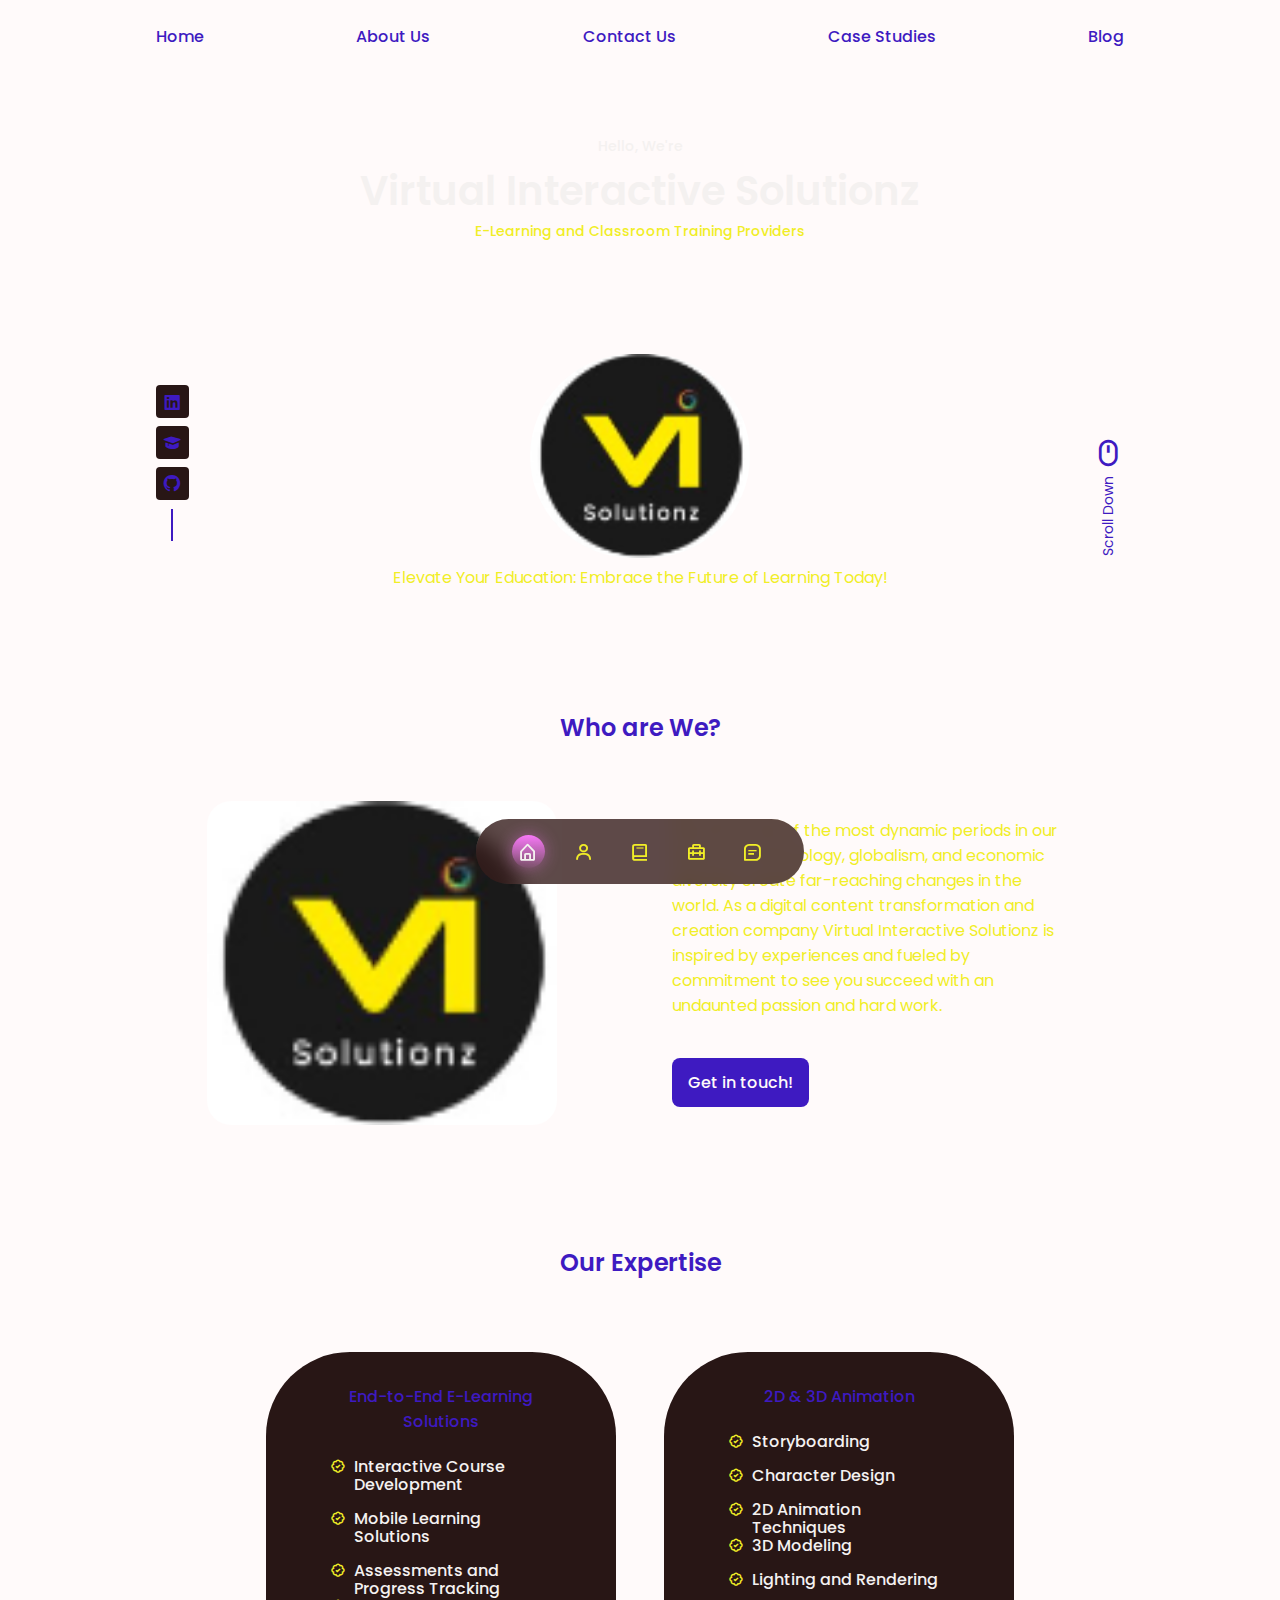
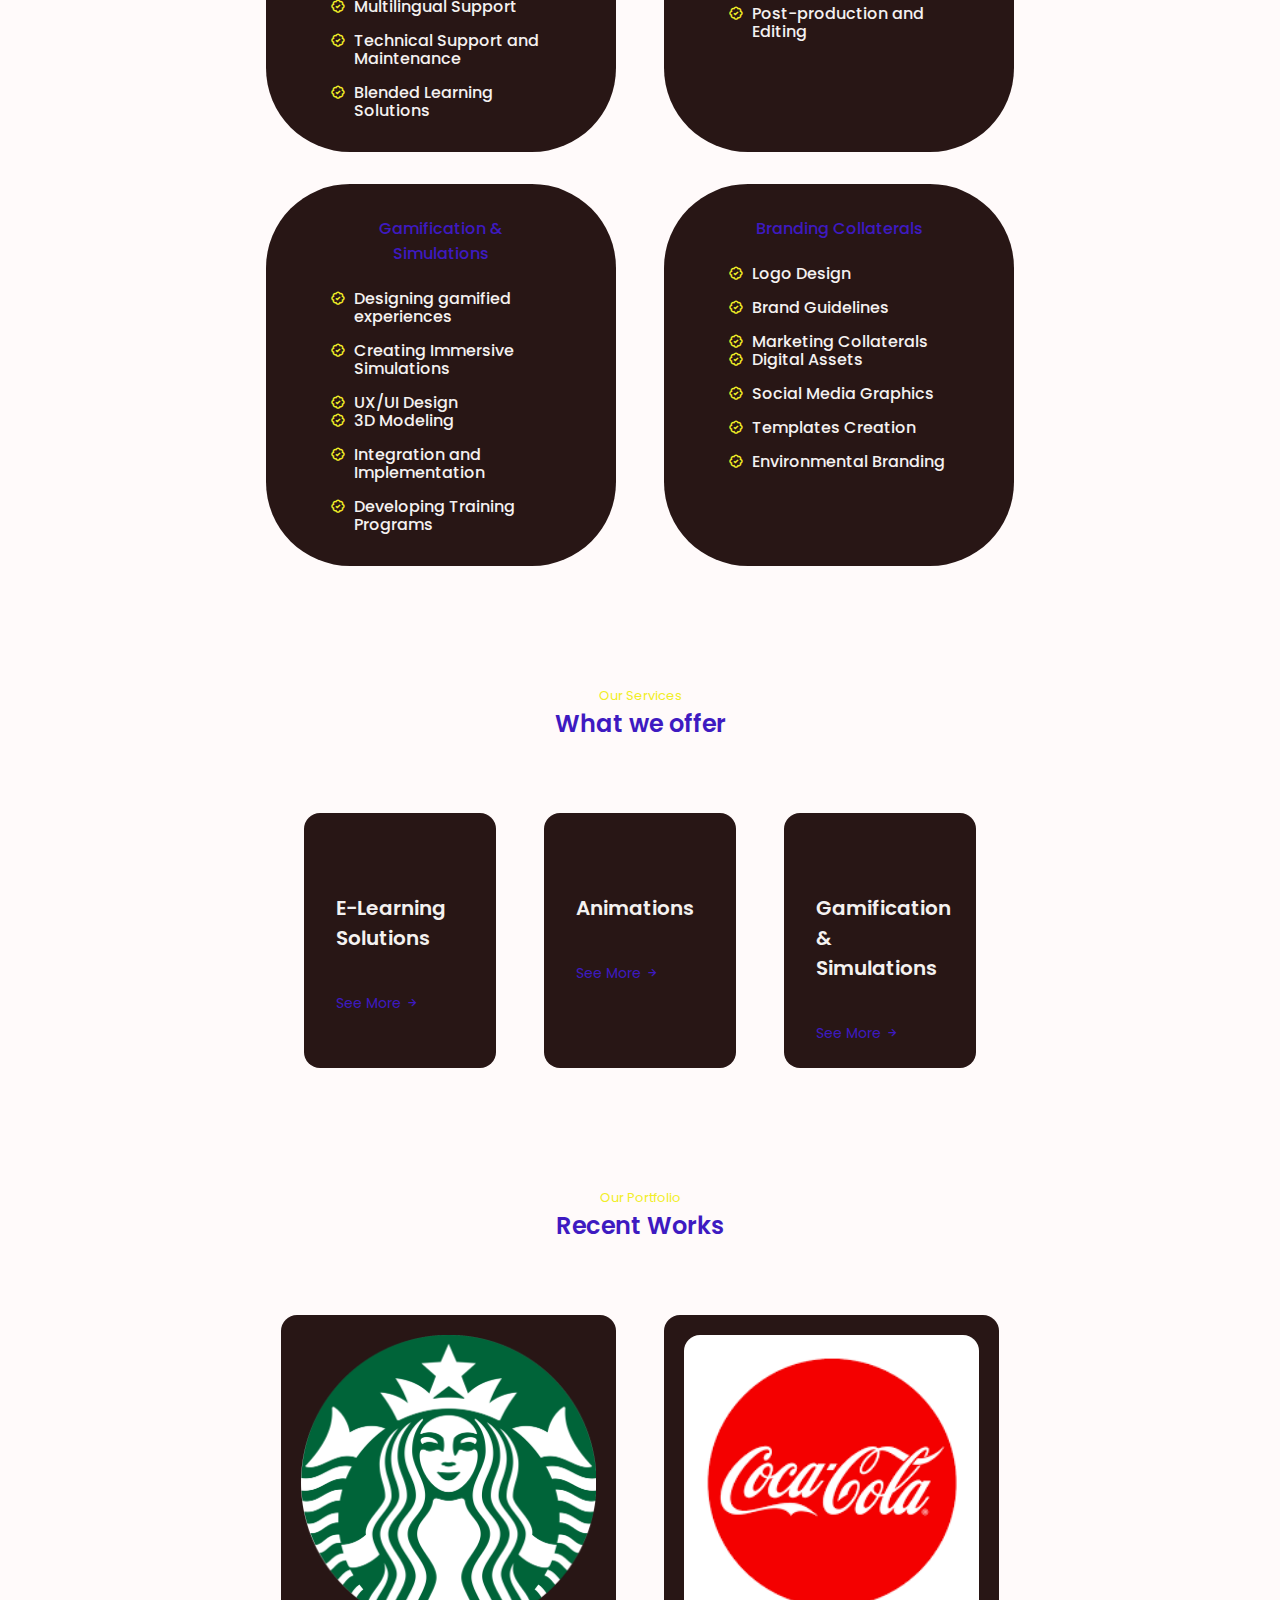
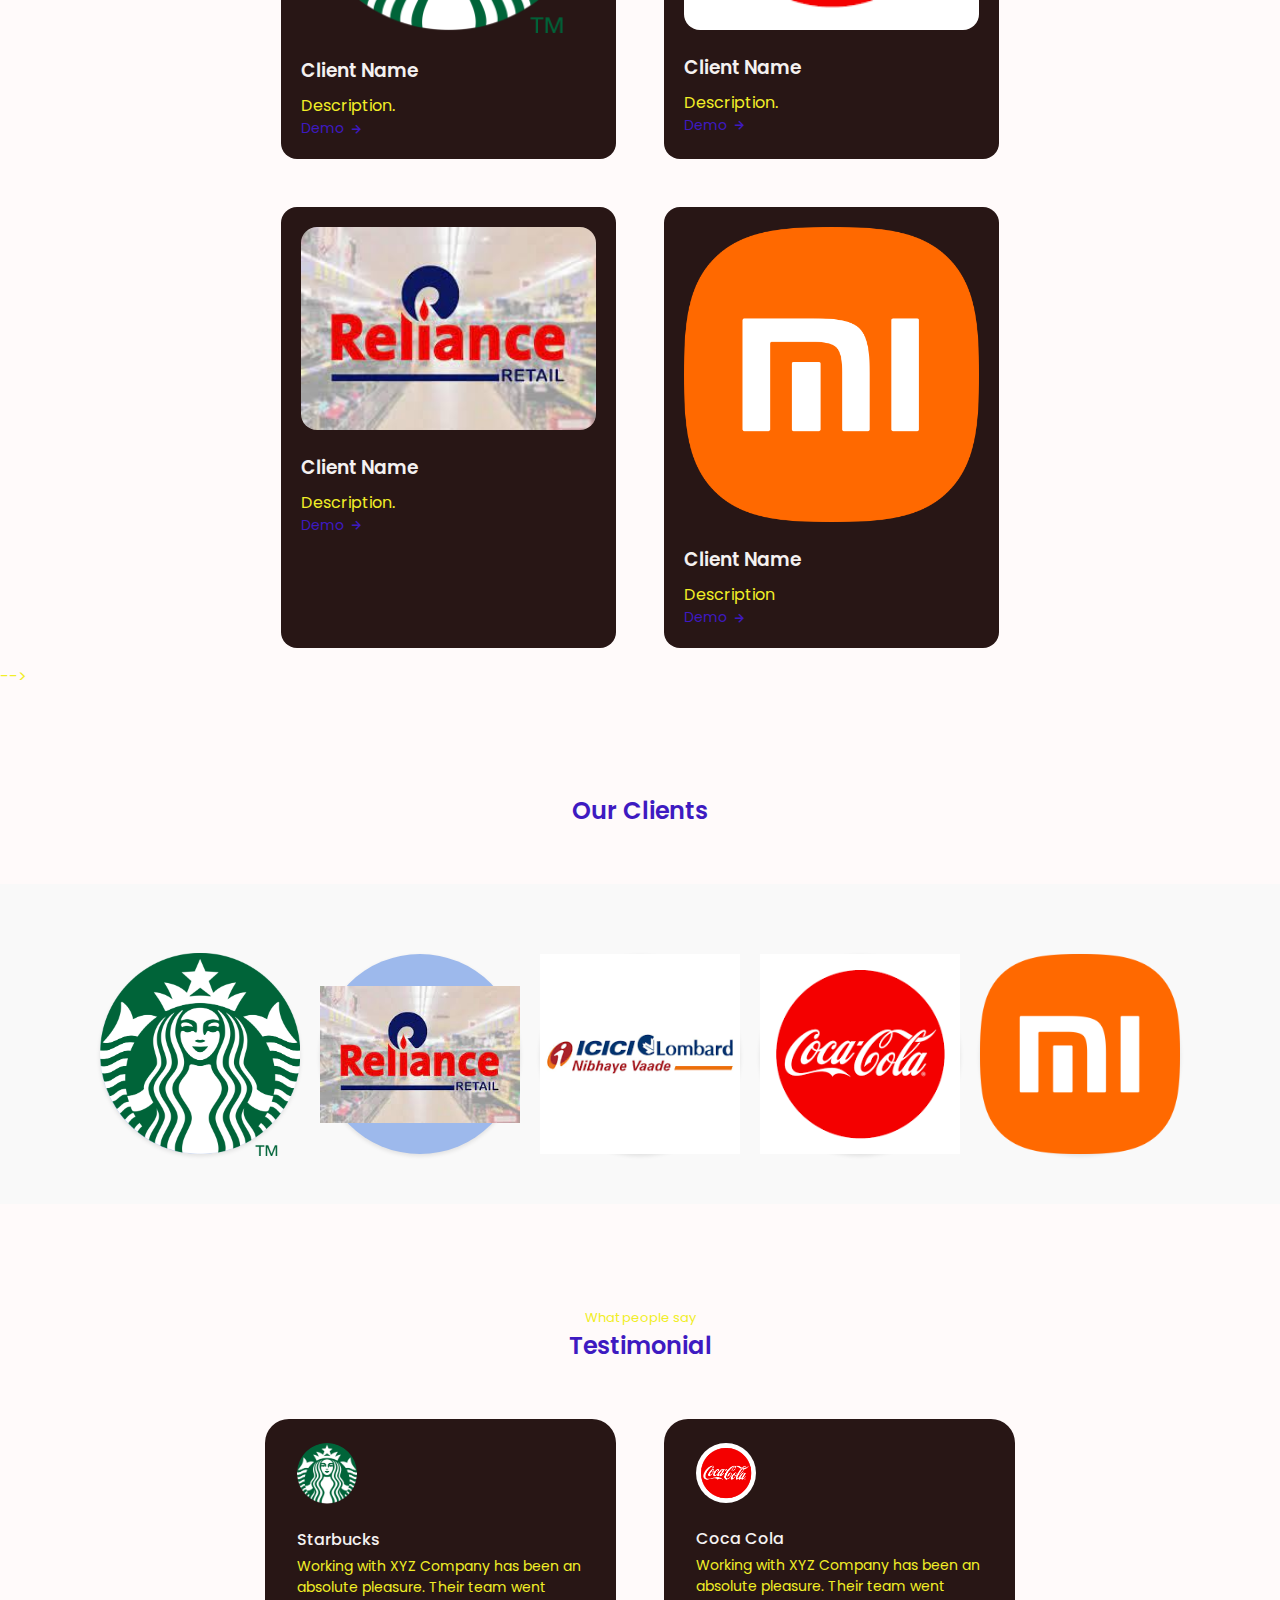
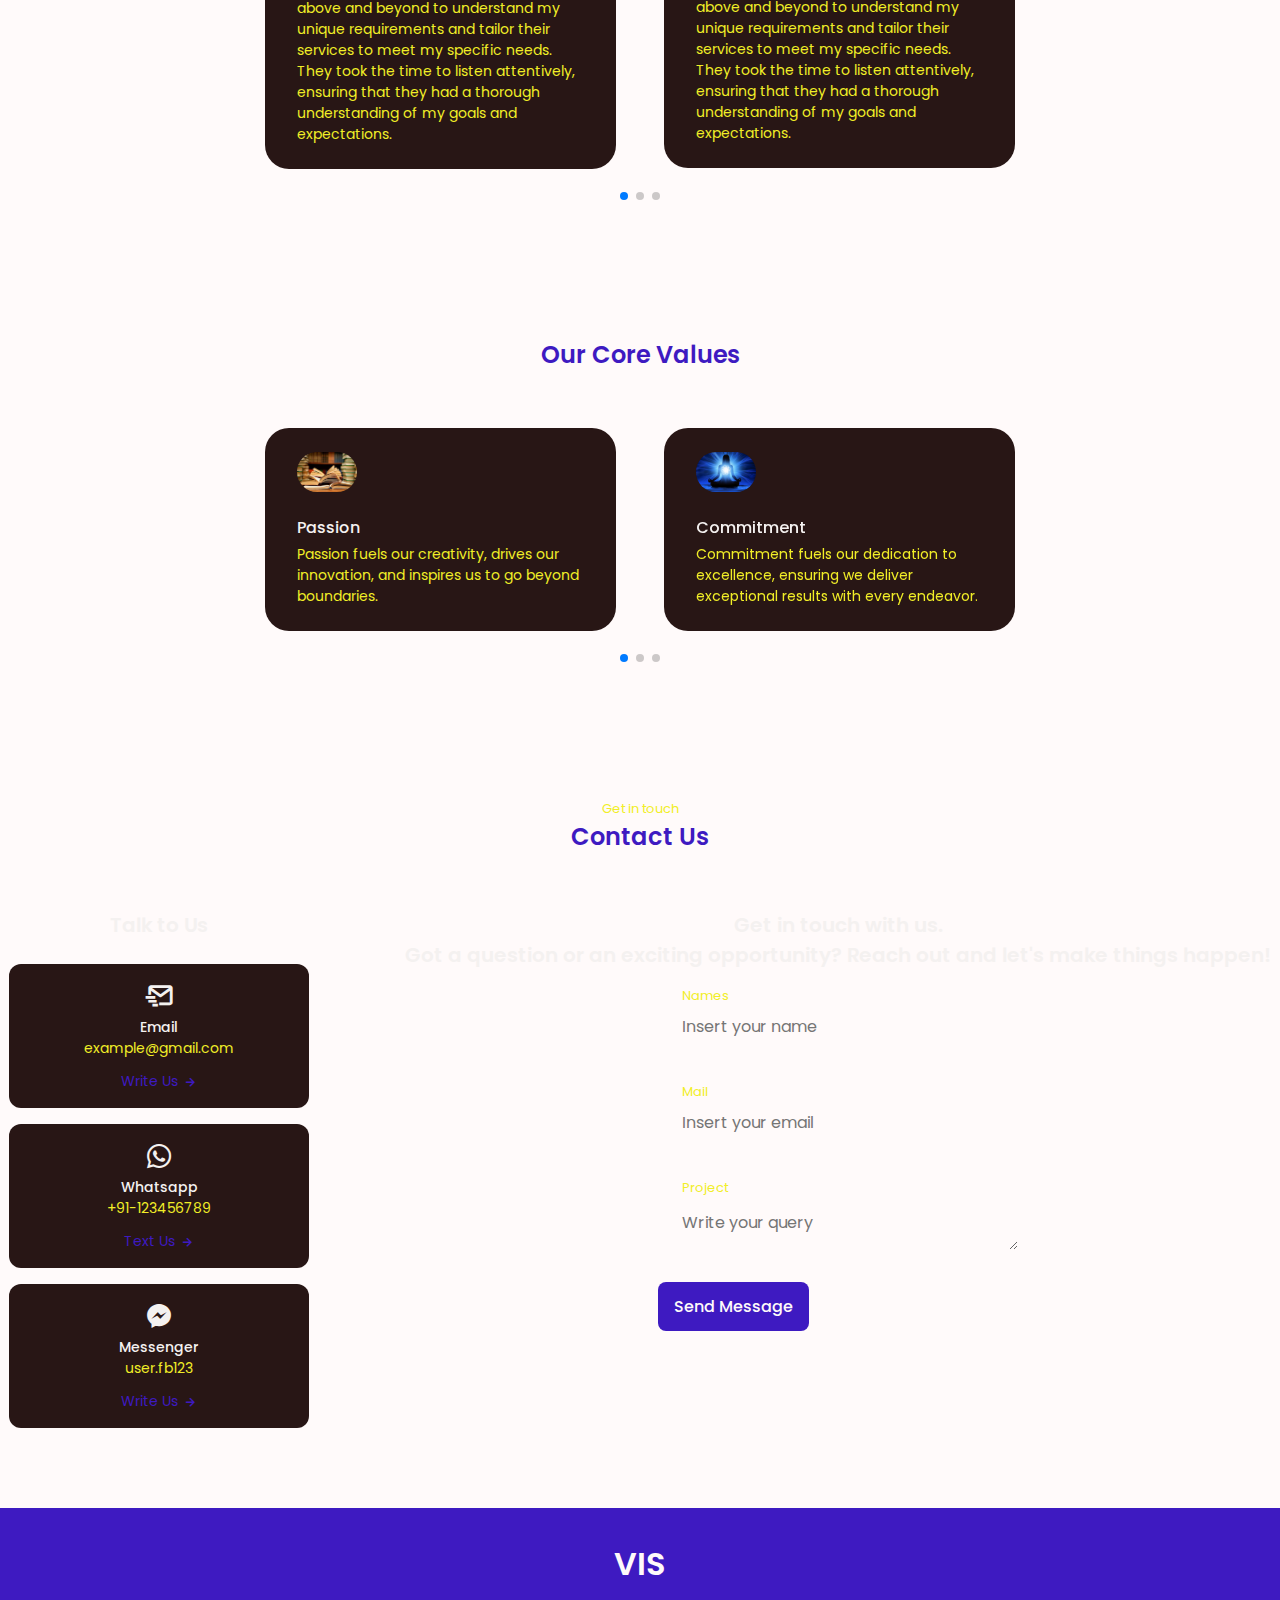
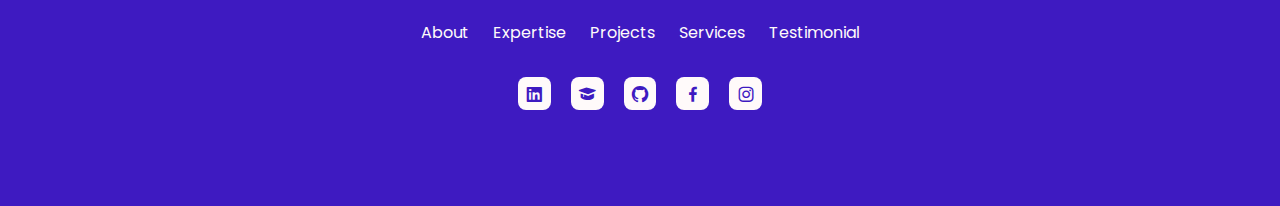
==== index.html @ b9006455 "Merge branch 'main' of https://github.com/jayri5/company-website" ====
<!DOCTYPE html>
    <html lang="en">
    <head>
        <meta charset="UTF-8">
        <meta name="viewport" content="width=device-width, initial-scale=1.0">

        <!--=============== FAVICON ===============-->
        <!--<link rel="shortcut icon" href="assets/img/favicon.png" type="image/x-icon">-->
        <link rel="shortcut icon" href="assets/img/vislogo.png" type="image/x-icon">

        <!--=============== BOXICONS ===============-->
        <link href='https://unpkg.com/boxicons@2.1.2/css/boxicons.min.css' rel='stylesheet'>

        <!--=============== SWIPER CSS ===============-->
        <link rel="stylesheet" href="assets/css/swiper-bundle.min.css">

        <!--=============== CSS ===============-->
        <link rel="stylesheet" href="assets/css/styles.css">

        <title> Virtual Interactive Solutionz </title>
    </head>
    <body>
        <!--=============== HEADER ===============-->
        <header class="header" id="header">
            <nav class="nav container">
                <a href="#" class="nav__logo">Home</a>
                <a href="aboutus.html" class="nav__logo">About Us</a>
                <a href="contactus.html" class="nav__logo">Contact Us</a>
                <a href="casestudies.html" class="nav__logo">Case Studies</a>
                <a href="blog.html" class="nav__logo">Blog</a>

                <div class="nav__menu">
                    <ul class="nav__list">
                        <li class="nav__item">
                            <a href="#home" class="nav__link active-link">
                                <i class='bx bx-home-alt'></i>
                            </a>
                        </li>

                        <li class="nav__item">
                            <a href="#about" class="nav__link">
                                <i class='bx bx-user'></i>
                            </a>
                        </li>

                        <li class="nav__item">
                            <a href="#skills" class="nav__link">
                                <i class='bx bx-book'></i>
                            </a>
                        </li>

                        <li class="nav__item">
                            <a href="#work" class="nav__link">
                                <i class='bx bx-briefcase-alt-2' ></i>
                            </a>
                        </li>

                        <li class="nav__item">
                            <a href="#contact" class="nav__link">
                                <i class='bx bx-message-square-detail'></i>
                            </a>
                        </li> 
                    </ul>
                </div>

                <!--Theme change button -->
                <!--<i class='bx bx-moon change-theme' id="theme-button"></i>-->
            </nav>
        </header>

        <!--=============== MAIN ===============-->
        <main class="main">
            <!--=============== HOME ===============-->
            <section class="home section" id="home">
             <div class="home__container container grid">
                 <div class="home__data">
                     <span class="home__greeting">Hello, We're</span>
                     <h1 class="home__name">Virtual Interactive Solutionz</h1>
                     <h3 class="home__education">E-Learning and Classroom Training Providers</h3>

                     <!--<div class="home__buttons">
                         <a download="" href="assets/pdf/Ansel-Cv.pdf" class="button button--ghost">
                             Download CV
                         </a>
                         <div class="home__buttons">
                         <a href="#about" class="button">About Us</a>
                     </div>-->
                 </div>

                 <!--<div class="home__handle">-->
                     <center><img src="assets/img/vislogo.png" class="home__img"> <br>
                        Elevate Your Education: Embrace the Future of Learning Today!</center>
                     <!--<img src="assets/img/perfil.png" alt="" class="home__img">-->
                 <!--</div>-->

                 <div class="home__social">
                     <a href="https://www.linkedin.com/company/virtual-interactive-solutionz-pvt-ltd/mycompany/" target="_blank" class="home__social-link">
                        <i class='bx bxl-linkedin-square' ></i>
                     </a>
                    <a href="https://scholar.google.com/citations?user=Iu523iwAAAAJ&hl=en" target="_blank" class="home__social-link">
                        <i class='bx bxs-graduation' ></i>
                    </a>
                    <a href="https://github.com/jayri5" target="_blank" class="home__social-link">
                        <i class='bx bxl-github' ></i>
                    </a>
                </div>

                <a href="#about" class="home__scroll">
                    <i class='bx bx-mouse home__scroll-icon' ></i>
                    <span class="home__scroll-name">Scroll Down</span>
                </a>
             </div>  
            </section>

            <!--=============== ABOUT ===============-->
            <section class="about section" id="about">
                <!--<span class="section__subtitle">My Intro</span> -->
                <h2 class="section__title">Who are We?</h2> 
 
                <div class="about__container container grid">
                    <img src="assets/img/vislogo.png" alt="" class="about__img">
                    
                    <div class="skills__box">
                    <div class="about__data">
                        <p class="about__description">
                         We are in one of the most dynamic periods in our history
                         as technology, globalism, and economic diversity create
                         far-reaching changes in the world. As a digital content transformation
                         and creation company Virtual Interactive Solutionz
                         is inspired by experiences and fueled by commitment
                         to see you succeed with an undaunted passion and hard work.
                        </p>
                    </div>
                        <a href="contactus.html" class="button">Get in touch!</a>
                    </div>
                </div>
             </section>
 
            <!--=============== SKILLS ===============-->
            <section class="skills section" id="skills">
              <!--<span class="section__subtitle">My Abilities</span> -->
              <h2 class="section__title">Our Expertise</h2> 

              <div class="skills__container container grid">
                  <div class="skills__content">
                      <h3 class="skills__title">End-to-End E-Learning Solutions</h3>

                      <div class="skills__box">
                          <div class="skills__group">
                              <div class="skills__data">
                                <i class='bx bx-badge-check'></i>

                                  <div>
                                      <h3 class="skills__name">Interactive Course Development</h3>
                                      <!--<span class="skills__level">Intermediate</span>-->
                                  </div>
                              </div>

                              <div class="skills__data">
                                <i class='bx bx-badge-check'></i>

                                <div>
                                    <h3 class="skills__name">Mobile Learning Solutions</h3>
                                    <!--<span class="skills__level">Basic</span>-->
                                </div>
                            </div>

                            <div class="skills__data">
                                <i class='bx bx-badge-check'></i>

                                <div>
                                    <h3 class="skills__name">Assessments and Progress Tracking</h3>
                                    <!--<span class="skills__level">Intermediate</span>-->
                                </div>
                            </div>
                          </div>

                          <div class="skills__group">
                            <div class="skills__data">
                                <i class='bx bx-badge-check'></i>

                                <div>
                                    <h3 class="skills__name">Multilingual Support</h3>
                                    <!--<span class="skills__level">Intermediate</span>-->
                                </div>
                            </div>

                            <div class="skills__data">
                                <i class='bx bx-badge-check'></i>

                              <div>
                                  <h3 class="skills__name">Technical Support and Maintenance</h3>
                                  <!--<span class="skills__level">Intermediate</span>-->
                              </div>
                          </div>

                          <div class="skills__data">
                            <i class='bx bx-badge-check'></i>

                              <div>
                                  <h3 class="skills__name">Blended Learning Solutions</h3>
                                  <!--<span class="skills__level">Intermediate</span>-->
                              </div>
                          </div>
                        </div>
                      </div>
                  </div>

                  <div class="skills__content">
                    <h3 class="skills__title">2D & 3D Animation</h3>

                    <div class="skills__box">
                        <div class="skills__group">
                            <div class="skills__data">
                                <i class='bx bx-badge-check'></i>

                                <div>
                                    <h3 class="skills__name">Storyboarding</h3>
                                    <!--<span class="skills__level">Basic</span>-->
                                </div>
                            </div>

                            <div class="skills__data">
                                <i class='bx bx-badge-check'></i>

                              <div>
                                  <h3 class="skills__name">Character Design</h3>
                                  <!--<span class="skills__level">Basic</span>-->
                              </div>
                          </div>

                          <div class="skills__data">
                            <i class='bx bx-badge-check'></i>

                              <div>
                                  <h3 class="skills__name">2D Animation Techniques</h3>
                                  <!--<span class="skills__level">Intermediate</span>-->
                              </div>
                          </div>
                        </div>

                        <div class="skills__group">
                          <div class="skills__data">
                            <i class='bx bx-badge-check'></i>

                              <div>
                                  <h3 class="skills__name">3D Modeling</h3>
                                  <!--<span class="skills__level">Basic</span>-->
                              </div>
                          </div>

                          <div class="skills__data">
                            <i class='bx bx-badge-check'></i>

                            <div>
                                <h3 class="skills__name">Lighting and Rendering</h3>
                                <!--<span class="skills__level">Intermediate</span>-->
                            </div>
                        </div>

                        <div class="skills__data">
                            <i class='bx bx-badge-check'></i>

                            <div>
                                <h3 class="skills__name">Post-production and Editing</h3>
                                <!--<span class="skills__level">Intermediate</span>-->
                            </div>
                        </div>
                      </div>
                    </div>
                </div>

                <div class="skills__content">
                    <h3 class="skills__title">Gamification & Simulations</h3>

                    <div class="skills__box">
                        <div class="skills__group">
                            <div class="skills__data">
                                <i class='bx bx-badge-check'></i>

                                <div>
                                    <h3 class="skills__name">Designing gamified experiences</h3>
                                    <!--<span class="skills__level">Basic</span>-->
                                </div>
                            </div>

                            <div class="skills__data">
                                <i class='bx bx-badge-check'></i>

                              <div>
                                  <h3 class="skills__name">Creating Immersive Simulations</h3>
                                  <!--<span class="skills__level">Basic</span>-->
                              </div>
                          </div>

                          <div class="skills__data">
                            <i class='bx bx-badge-check'></i>

                              <div>
                                  <h3 class="skills__name">UX/UI Design</h3>
                                  <!--<span class="skills__level">Intermediate</span>-->
                              </div>
                          </div>
                        </div>

                        <div class="skills__group">
                          <div class="skills__data">
                            <i class='bx bx-badge-check'></i>

                              <div>
                                  <h3 class="skills__name">3D Modeling</h3>
                                  <!--<span class="skills__level">Basic</span>-->
                              </div>
                          </div>

                          <div class="skills__data">
                            <i class='bx bx-badge-check'></i>

                            <div>
                                <h3 class="skills__name">Integration and Implementation</h3>
                                <!--<span class="skills__level">Intermediate</span>-->
                            </div>
                        </div>

                        <div class="skills__data">
                            <i class='bx bx-badge-check'></i>

                            <div>
                                <h3 class="skills__name">Developing Training Programs</h3>
                                <!--<span class="skills__level">Intermediate</span>-->
                            </div>
                        </div>
                      </div>
                    </div>
                </div>

                <div class="skills__content">
                    <h3 class="skills__title">Branding Collaterals</h3>

                    <div class="skills__box">
                        <div class="skills__group">
                            <div class="skills__data">
                                <i class='bx bx-badge-check'></i>

                                <div>
                                    <h3 class="skills__name">Logo Design</h3>
                                    <!--<span class="skills__level">Basic</span>-->
                                </div>
                            </div>

                            <div class="skills__data">
                                <i class='bx bx-badge-check'></i>

                              <div>
                                  <h3 class="skills__name">Brand Guidelines</h3>
                                  <!--<span class="skills__level">Basic</span>-->
                              </div>
                          </div>

                          <div class="skills__data">
                            <i class='bx bx-badge-check'></i>

                              <div>
                                  <h3 class="skills__name">Marketing Collaterals</h3>
                                  <!--<span class="skills__level">Intermediate</span>-->
                              </div>
                          </div>
                        </div>

                        <div class="skills__group">
                          <div class="skills__data">
                            <i class='bx bx-badge-check'></i>

                              <div>
                                  <h3 class="skills__name">Digital Assets</h3>
                                  <!--<span class="skills__level">Basic</span>-->
                              </div>
                          </div>

                          <div class="skills__data">
                            <i class='bx bx-badge-check'></i>

                            <div>
                                <h3 class="skills__name">Social Media Graphics</h3>
                                <!--<span class="skills__level">Intermediate</span>-->
                            </div>
                        </div>

                        <div class="skills__data">
                            <i class='bx bx-badge-check'></i>

                            <div>
                                <h3 class="skills__name">Templates Creation</h3>
                                <!--<span class="skills__level">Intermediate</span>-->
                            </div>
                        </div>

                        <div class="skills__data">
                            <i class='bx bx-badge-check'></i>

                            <div>
                                <h3 class="skills__name">Environmental Branding</h3>
                                <!--<span class="skills__level">Intermediate</span>-->
                            </div>
                        </div>
                      </div>
                    </div>
                </div>
            </section>

            <!--=============== SERVICES ===============-->
            <section class="services section" id="services">
                <span class="section__subtitle">Our Services</span>
                    <h2 class="section__title">What we offer</h2>

                    <div class="services__container container grid">
                        <div class="services__card">
                            <h3 class="services__title">E-Learning  <br> Solutions </h3>
                            <span class="services__button">
                                See More <i class='bx bx-right-arrow-alt' ></i>
                            </span>
                

                        <div class="services__modal">
                            <div class="services__modal-content">
                                <i class='bx bx-x services__modal-close' ></i>

                                <h3 class="services__modal-title">E-Learning Solutions</h3>
                                <p class="services__modal-description">
                                    Helping clients with more than 3 years of experience. Creating multiple projects for multiple 
                                    companies across geographies.

                                </p>

                                <ul class="services__modal-list">
                                    <li class="services__modal-item">
                                        <i class='bx bx-check services__modal-icon' ></i>
                                        <p class="services__modal-info">
                                            Storyboarding
                                        </p>
                                    </li>

                                    <li class="services__modal-item">
                                        <i class='bx bx-check services__modal-icon' ></i>
                                        <p class="services__modal-info">
                                            Storyboarding.
                                        </p>
                                    </li>

                                    <li class="services__modal-item">
                                        <i class='bx bx-check services__modal-icon' ></i>
                                        <p class="services__modal-info">
                                            Storyboarding.   
                                        </p>
                                    </li>

                                    <li class="services__modal-item">
                                        <i class='bx bx-check services__modal-icon' ></i>
                                        <p class="services__modal-info">
                                            Storyboarding.   
                                        </p>
                                    </li>

                                    <li class="services__modal-item">
                                        <i class='bx bx-check services__modal-icon' ></i>
                                        <p class="services__modal-info">
                                            Storyboarding.
                                        </p>
                                    </li>
                                </ul>
                            </div>
                        </div>
                    </div>

                        <div class="services__card">
                            <h3 class="services__title"> Animations </h3>
                            <span class="services__button">
                                See More <i class='bx bx-right-arrow-alt' ></i>
                            </span>

                            <div class="services__modal">
                                <div class="services__modal-content">
                                    <i class='bx bx-x services__modal-close' ></i>
    
                                    <h3 class="services__modal-title"> Animations </h3>
                                    <p class="services__modal-description">
                                        Helping clients with more than 3 years of experience. Creating multiple projects for multiple 
                                    companies across geographies.
    
                                    </p>
    
                                    <ul class="services__modal-list">
                                        <li class="services__modal-item">
                                            <i class='bx bx-check services__modal-icon' ></i>
                                            <p class="services__modal-info">
                                                Storyboarding.
                                            </p>
                                        </li>
    
                                        <li class="services__modal-item">
                                            <i class='bx bx-check services__modal-icon' ></i>
                                            <p class="services__modal-info">
                                                Storyboarding
                                            </p>
                                        </li>
    
                                        <li class="services__modal-item">
                                            <i class='bx bx-check services__modal-icon' ></i>
                                            <p class="services__modal-info">
                                                Storyboarding.   
                                            </p>
                                        </li>
    
                                        <li class="services__modal-item">
                                            <i class='bx bx-check services__modal-icon' ></i>
                                            <p class="services__modal-info">
                                                Storyboarding.   
                                            </p>
                                        </li>
    
                                        <li class="services__modal-item">
                                            <i class='bx bx-check services__modal-icon' ></i>
                                            <p class="services__modal-info">
                                                Storyboarding.
                                            </p>
                                        </li>
                                    </ul>
                                </div>
                            </div>
                        </div>

                        <div class="services__card">
                            <h3 class="services__title"> Gamification & Simulations </h3>
                            <span class="services__button">
                                See More <i class='bx bx-right-arrow-alt' ></i>
                            </span>

                            <div class="services__modal">
                                <div class="services__modal-content">
                                    <i class='bx bx-x services__modal-close' ></i>
    
                                    <h3 class="services__modal-title"> Gamification & Simulations </h3>
                                    <p class="services__modal-description">
                                        Helping clients with more than 3 years of experience. Creating multiple projects for multiple 
                                    companies across geographies.
    
                                    </p>
    
                                    <ul class="services__modal-list">
                                        <li class="services__modal-item">
                                            <i class='bx bx-check services__modal-icon' ></i>
                                            <p class="services__modal-info">
                                                Writing reports and thesis.
                                            </p>
                                        </li>
    
                                        <li class="services__modal-item">
                                            <i class='bx bx-check services__modal-icon' ></i>
                                            <p class="services__modal-info">
                                                Designing graphic novel.
                                            </p>
                                        </li>
                                        
                                        <li class="services__modal-item">
                                            <i class='bx bx-check services__modal-icon' ></i>
                                            <p class="services__modal-info">
                                                Analysing business case studies.   
                                            </p>
                                        </li>
                                    </ul>
                                </div>
                            </div>
                        </div>
                    </div>
            </section>

            <!--=============== WORK ===============-->
            <section class="work section" id="work">
                <span class="section__subtitle">Our Portfolio</span>
                <h2 class="section__title">Recent Works</h2>
                
                
                <!--<div class="work__filters">
                    <span class="work__item active-work" data-filter='all'>All</span>
                    <span class="work__item" data-filter='.web'>Web</span>
                    <span class="work__item" data-filter='.movil'>Movil</span>
                    <span class="work__item" data-filter='.design'>Design</span>
                </div>-->

                <div class="work__container container grid">
                    <div class="work__card mix web">
                        <img src="assets/img/starbucks.png" alt="" class="work__img">

                        <h3 class="work__title">Client Name</h3>
                        Description.

                        <a href="#" class="work__button">
                            Demo <i class='bx bx-right-arrow-alt work__icon'></i>
                        </a>
                    </div>

                    <div class="work__card mix movil">
                        <img src="assets/img/coke.png" alt="" class="work__img">

                        <h3 class="work__title">Client Name</h3>
                        Description.

                        <a href="#" class="work__button">
                            Demo <i class='bx bx-right-arrow-alt work__icon'></i>
                        </a>
                    </div>

                    <div class="work__card mix design">
                        <img src="assets/img/reliance.jpg" alt="" class="work__img">

                        <h3 class="work__title">Client Name</h3>
                        Description.
                        <a href="#" class="work__button">
                            Demo <i class='bx bx-right-arrow-alt work__icon'></i>
                        </a>
                    </div>

                    <div class="work__card mix web">
                        <img src="assets/img/mi.png" alt="" class="work__img">

                        <h3 class="work__title">Client Name</h3>
                        Description
                        <a href="#" class="work__button">
                            Demo <i class='bx bx-right-arrow-alt work__icon'></i>
                        </a>
                    </div>
                </div>
            </section>-->
            <!--=============== CLIENTS ===============-->

            <section class="about section" id="about">
                <!--<span class="section__subtitle">My Intro</span> -->
                <h2 class="section__title">Our Clients</h2> 
                 
                <section class="about-section">
                 <div class="metrics-container">
                   <div class="metric-box">
                     <img src="assets/img/starbucks.png" alt="">
                   </div>
                   <div class="metric-box">
                    <img src="assets/img/reliance.jpg" alt="">
                   </div>
                   <div class="metric-box">
                    <img src="assets/img/icici.png" alt="">
                   </div>
                   <div class="metric-box">
                    <img src="assets/img/coke.png" alt="">
                   </div>
                   <div class="metric-box">
                    <img src="assets/img/mi.png" alt="">
                   </div>
                 </div>
               </section>

            <!--=============== TESTIMONIALS ===============-->
            <section class="testimonial section" id="testimonial">
                <span class="section__subtitle">What people say</span>
                <h2 class="section__title">Testimonial</h2>
                
                <div class="testimonial__container container swiper">
                    <div class="swiper-wrapper">
                        <div class="testimonial__card swiper-slide">
                            <img src="assets/img/starbucks.png" alt="" class="testimonial__img"></a>

                            <h3 class="testimonial__name">Starbucks</h3>
                            <p class="testimonial__description">
                                Working with XYZ Company has been an absolute pleasure. Their team went above and beyond to understand my 
                                unique requirements and tailor their services to meet my specific needs. They took the time to listen 
                                attentively, ensuring that they had a thorough understanding of my goals and expectations.
                            </p>
                        </div>

                        <div class="testimonial__card swiper-slide">
                            <img src="assets/img/coke.png" alt="" class="testimonial__img">

                            <h3 class="testimonial__name">Coca Cola</h3>
                            <p class="testimonial__description">
                                Working with XYZ Company has been an absolute pleasure. Their team went above and beyond to understand my 
                                unique requirements and tailor their services to meet my specific needs. They took the time to listen 
                                attentively, ensuring that they had a thorough understanding of my goals and expectations.
                            </p>
                        </div>

                        <div class="testimonial__card swiper-slide">
                            <img src="assets/img/starbucks.png" alt="" class="testimonial__img">

                            <h3 class="testimonial__name">Client Name</h3>
                            <p class="testimonial__description">
                                Working with XYZ Company has been an absolute pleasure. Their team went above and beyond to understand my 
                                unique requirements and tailor their services to meet my specific needs. They took the time to listen 
                                attentively, ensuring that they had a thorough understanding of my goals and expectations.
                            </p>
                        </div>
                    </div>

                    <div class="swiper-pagination"></div>
                </div>
            </section>


            <!--=============== HOBBIES ===============-->
            <section class="testimonial section">
                <!--<span class="section__subtitle">Others</span>-->
                <h2 class="section__title">Our Core Values</h2>
                
                <div class="testimonial__container container swiper">
                    <div class="swiper-wrapper">
                        <div class="testimonial__card swiper-slide">
                            <img src="assets/img/books.jpg" alt="" class="testimonial__img">

                            <h3 class="testimonial__name">Passion</h3>
                            <p class="testimonial__description">
                                Passion fuels our creativity, drives our innovation, and inspires us to go beyond boundaries.
                            </p>
                        </div>

                        <div class="testimonial__card swiper-slide">
                            <img src="assets/img/god.jpg" alt="" class="testimonial__img">

                            <h3 class="testimonial__name">Commitment</h3>
                            <p class="testimonial__description">
                                Commitment fuels our dedication to excellence, ensuring we 
                                deliver exceptional results with every endeavor.
                            </p>
                        </div>

                        <div class="testimonial__card swiper-slide">
                            <img src="assets/img/movies.jpg" alt="" class="testimonial__img">

                            <h3 class="testimonial__name">Integrity</h3>
                            <p class="testimonial__description">
                                With unwavering integrity, we prioritize ethical standards, transparency, and trust in everything we do.
                            </p>
                        </div>
                    </div>

                    <div class="swiper-pagination"></div>
                </div>
            </section>


            <!--=============== CONTACT ===============-->
            <section class="contact section" id="contact">
                <span class="section__subtitle">Get in touch</span>
                <h2 class="section__title">Contact Us</h2>

                <div class="contact__container container grid">
                    <div class="contact__content">
                        <h3 class="contact__title">Talk to Us</h3>

                        <div class="contact__info">
                            <div class="contact__card">
                                <i class='bx bx-mail-send contact__card-icon'></i>
                                <h3 class="contact__card-title">Email</h3>
                                <span class="contact__card-data">example@gmail.com</span>

                                <a href="mailto:examplemail@correo.com" target="_blank" class="contact__button">
                                    Write Us <i class='bx bx-right-arrow-alt contact__button-icon' ></i>
                                </a>
                            </div>

                            <div class="contact__card">
                                <i class='bx bxl-whatsapp contact__card-icon' ></i>
                                <h3 class="contact__card-title">Whatsapp</h3>
                                <span class="contact__card-data">+91-123456789</span>

                                <a href="https://api.whatsapp.com/send?phone=8016936430&text=Hello, more information!" target="_blank" class="contact__button">
                                    Text Us <i class='bx bx-right-arrow-alt contact__button-icon' ></i>
                                </a>
                            </div>

                            <div class="contact__card">
                                <i class='bx bxl-messenger contact__card-icon' ></i>
                                <h3 class="contact__card-title">Messenger</h3>
                                <span class="contact__card-data">user.fb123</span>

                                <a href="https://m.me/jayri.bagchi/" target="_blank" class="contact__button">
                                    Write Us <i class='bx bx-right-arrow-alt contact__button-icon' ></i>
                                </a>
                            </div>
                        </div>
                    </div>
                    
                    <div class="contact__content">
                        <h3 class="contact__title">Get in touch with us. <br>
                            Got a question or an exciting opportunity? Reach out and let's make things happen!</h3>

                        <form action="mailto:media6@visolutionz.com" class="contact__form">
                            <div class="contact__form-div">
                                <label for="" class="contact__form-tag">Names</label>
                                <input type="text" placeholder="Insert your name" class="contact__form-input">
                            </div>

                            <div class="contact__form-div">
                                <label for="" class="contact__form-tag">Mail</label>
                                <input type="email" placeholder="Insert your email" class="contact__form-input">
                            </div>

                            <div class="contact__form-div .contact__form-area">
                                <label for="" class="contact__form-tag">Project</label>
                                <textarea name="" id="" cols="30" rows="10" placeholder="Write your query" class="contact__form-input"></textarea>
                            </div>

                            <button class="button">Send Message</button>
                        </form>
                    </div>
                </div>
            </section>
        </main>
        <!--
        <div class="embedded-form-container">
        <iframe id="embeddedForm" src="https://forms.microsoft.com/Pages/ResponsePage.aspx?id=eR9j-L4zeEWbJe5pYYwXlhRh0cVVlvRNqUUyvuCo3opUN0lBS05QTEVaVFU3VzBDMkc5TEkxMlRWVC4u&embed=true" frameborder="0" style="width:100%; height:600px; border:none;" scrolling="no"></iframe>
        </div>-->
        <!--=============== FOOTER ===============-->
        <footer class="footer">
           <div class="footer__container container">
               <h1 class="footer__title">VIS</h1>
               <ul class="footer__list">
                   <li>
                       <a href="#about" class="footer__link">About</a>
                   </li>
                   <li>
                    <a href="#skills" class="footer__link">Expertise</a>
                </li>
                <li>
                    <a href="#work" class="footer__link">Projects</a>
                </li>
                <li>
                    <a href="#services" class="footer__link">Services</a>
                </li>
                <li>
                    <a href="#testimonial" class="footer__link">Testimonial</a>
                </li>
               </ul>

               <ul class="footer__social">
                   <a href="https://www.linkedin.com/company/virtual-interactive-solutionz-pvt-ltd/mycompany/" target="_blank" class="footer__social-link">
                       <i class='bx bxl-linkedin-square' ></i>
                   </a>
                   <a href="https://scholar.google.com/citations?user=Iu523iwAAAAJ&hl=en" target="_blank" class="footer__social-link">
                    <i class='bx bxs-graduation'></i>
                   </a>
                   <a href="https://github.com/jayri5" target="_blank" class="footer__social-link">
                    <i class='bx bxl-github'></i>
                   </a>
                   <a href="https://www.facebook.com/jayri.bagchi/" target="_blank" class="footer__social-link">
                       <i class='bx bxl-facebook' ></i>
                   </a>
                   <a href="https://www.instagram.com/the_research_path/" target="_blank" class="footer__social-link">
                    <i class='bx bxl-instagram' ></i>
                   </a>
                   <!--<a href="https://twitter.com/" target="_blank" class="footer__social-link">
                    <i class='bx bxl-twitter' ></i>
                   </a>-->
               </ul>

               <!--<span class="footer__copy">
                &#169; Bedimcode. All rigths reserved
               </span>-->
           </div> 
        </footer>

        <!--=============== SCROLLREVEAL ===============-->
        <script src="assets/js/scrollreveal.min.js"></script>

        <!--=============== SWIPER JS ===============-->
        <script src="assets/js/swiper-bundle.min.js"></script>

        <!--=============== MIXITUP FILTER ===============-->
        <script src="assets/js/mixitup.min.js"></script>

        <!--=============== MAIN JS ===============-->
        <script src="assets/js/main.js"></script>
    </body>
</html>
---- assets/css/styles.css ----
/*=============== GOOGLE FONTS ===============*/
@import url("https://fonts.googleapis.com/css2?family=Poppins:wght@400;500;600&display=swap");

/*=============== VARIABLES CSS ===============*/
:root {
  --header-height: 3.5rem;

  /*========== Colors ==========*/
  /*Color mode HSL(hue, saturation, lightness)*/
  /*
        Purple: hsl(250, 66%, 75%)
        Blue: hsl(207, 90%, 72%)
        Pink: hsl(356, 66%, 75%)
        Teal: hsl(174, 63%, 62%)
  */
  --first-hue: 300;
  --sat: 90%;
  --lig: 72%;
  --second-hue: 3;   /*219*/
   
  /*--first-color: hsl(var(--first-hue), var(--sat), var(--lig));*/
  --first-color: hsl(253, 76%, 43%);
  --first-color-alt: hsl(var(--first-hue), var(--sat), 68%); /* -4% */
  /*--title-color: hsl(var(--second-hue), 15%, 95%);*/
  --title-color: hsl(var(--second-hue), 15%, 95%);
  /*--text-color: hsl(var(--second-hue), 8%, 75%);*/
  --text-color: black;
  /*--text-color-light: hsl(var(--second-hue), 4%, 55%);*/
  --text-color: hsl(59, 88%, 55%);
  /*--body-color: hsl(var(--second-hue), 48%, 8%);*/
  --body-color: hsl(0, 100%, 99%);
  --container-color: hsl(var(--second-hue), 32%, 12%);

  /*========== Font and typography ==========*/
  /*.5rem = 8px | 1rem = 16px ...*/
  --body-font: 'Poppins', sans-serif;
  --biggest-font-size: 1.75rem;
  --h1-font-size: 1.5rem;
  --h2-font-size: 1.25rem;
  --h3-font-size: 1rem;
  --normal-font-size: .938rem;
  --small-font-size: .813rem;
  --smaller-font-size: .75rem;
  --tiny-font-size: .625rem;

  /*========== Font weight ==========*/
  --font-medium: 500;
  --font-semibold: 600;

  /*========== z index ==========*/
  --z-tooltip: 10;
  --z-fixed: 100;
  --z-modal: 1000;
}

/* Responsive typography */
@media screen and (min-width: 968px) {
  :root {
    --biggest-font-size: 2.5rem;
    --h1-font-size: 2.25rem;
    --h2-font-size: 1.5rem;
    --h3-font-size: 1.25rem;
    --normal-font-size: 1rem;
    --small-font-size: .875rem;
    --smaller-font-size: .813rem;
  }
}

/*=============== BASE ===============*/
* {
  box-sizing: border-box;
  padding: 0;
  margin: 0;
}

html {
  scroll-behavior: smooth;
}

body,
button,
input,
textarea {
  font-family: var(--body-font);
  font-size: var(--normal-font-size);
}

body {
  background-color: var(--body-color);
  color: var(--text-color);
  transition: .4s; /* for light mode animation */
}

h1, h2, h3 {
  color: var(--title-color);
  font-weight: var(--font-semibold);
}

ul {
  list-style: none;
}

a {
  text-decoration: none;
}

button {
  cursor: pointer;
  border: none;
  outline: none;
}

img {
  max-width: 100%;
  height: auto;
}

/*=============== THEME ===============*/
.change-theme{
  font-size: 1.25rem;
  cursor: pointer;
  transition: .3s;
}

.change-theme:hover{
  color: var(--first-color);
}

/*========== Variables Light theme ==========*/
body.light-theme{
  --title-color: hsl(var(--second-hue), 15%, 15%);
  --text-color: hsl(var(--second-hue), 8%, 35%);
  --body-color: hsl(var(--second-hue), 100%, 99%);
  --container-color: #fff;
}

/*========== 
    Color changes in some parts of 
    the website, in light theme
==========*/
.light-theme .scroll-header{
  box-shadow: 0 2px 4px hsla(0, 0%, 1%, .1);
}

.light-theme .nav__menu{
  background-color: hsla(var(--second-hue), 32%, 90%, .8);
}

.light-theme .section__subtitle{
  color: var(--text-color);
}

.light-theme .home__social-link{
  box-shadow: 0 2px 8px hsla(var(--second-hue), 48%, 8%, .1);
}

.light-theme .home__social::after,
.light-theme .footer__social-link{
  background-color: var(--title-color);
}

.light-theme .home__scroll-link,
.light-theme .home__scroll,
.light-theme .button,
.light-theme .button:hover,
.light-theme .active-work,
.light-theme .footer__title,
.light-theme .footer__link,
.light-theme .footer__copy{
  color: var(--title-color);
}

.light-theme .about__box{
  box-shadow: 0 2px 8px hsla(var(--second-hue), 48%, 8%, .1);
}

.light-theme .skills__content,
.light-theme .services__card,
.light-theme .work__card,
.light-theme .testimonial__card,
.light-theme .contact__card{
  box-shadow: 0 2px 16px hsla(var(--second-hue), 48%, 8%, .1);
}

.light-theme::-webkit-scrollbar{
  background-color: hsl(var(--second-hue), 8%, 66%);
}

.light-theme::-webkit-scrollbar-thumb{
  background-color: hsl(var(--second-hue), 8%, 54%);
}

.light-theme::-webkit-scrollbar-thumb:hover{
  background-color: hsl(var(--second-hue), 8%, 44%);
}

/*=============== REUSABLE CSS CLASSES ===============*/
.container {
  max-width: 968px;
  margin-left: 1rem;
  margin-right: 1rem;
}

.grid {
  display: grid;
  gap: 1.25rem;
}

.main {
  overflow: hidden;
}

.section {
  padding: 4.5rem 0 1rem;
}

.section__title, 
.section__subtitle {
  text-align: center;
}

.section__title {
  font-size: var(--h2-font-size);
  color: var(--first-color);
  margin-bottom: 2rem;
}

.section__subtitle {
  display: block;
  font-size: var(--smaller-font-size);
  color: var(--text-color-light);
}

/*=============== HEADER & NAV===============*/
.header{
  position: fixed;
  top: 0;
  left: 0;
  width: 100%;
  background-color: var(--body-color);
  z-index: var(--z-fixed);
  transition: .4s; /* for light mode animation */
}

.nav{
  height: var(--header-height);
  display: flex;
  justify-content: space-between;
  align-items: center;
}

.nav__logo{
  color: var(--first-color);
  font-weight: var(--font-medium);
  transition: .4s;
}

.nav__logo:hover{
  color: var(--first-color-alt);
}

.nav__menu{
  position: fixed;
  bottom: 1rem;
  background-color: hsla(var(--second-hue), 32%, 16%, .8);
  width: 90%;
  border-radius: 4rem;
  padding: 1rem 2.25rem;
  backdrop-filter: blur(10px);
  transition: .4s; /* for light mode animation */
}

.nav__list{
  display: flex;
  justify-content: space-between;
  align-items: center;
}

.nav__link{
  color: var(--text-color);
  font-size: 1.25rem;
  padding: .4rem;
  display: flex;
  border-radius: 5rem;
}

/* Active link */
.active-link{
  background: linear-gradient(180deg,
            hsla(var(--first-hue), var(--sat), var(--lig), 1), 
            hsla(var(--first-hue), var(--sat), var(--lig), .2)
            );
  box-shadow: 0 0 16px hsla(var(--first-hue), var(--sat), var(--lig), .4);
  color: var(--title-color);
}

/* Change background header */
.scroll-header{
  box-shadow: 0 4px 4px hsla(0, 0%, 4%, .3);
}

/*=============== HOME ===============*/
.home__container{
  position: relative;
  row-gap: 4.5rem;
  padding-top: 2rem;
}

.home__data{
  text-align: center;
}

.home__greeting,
.home__education{
  font-size: var(--small-font-size);
  font-weight: var(--font-medium);
}

.home__greeting{
  display: block;
  color: var(--title-color);
  margin-bottom: .25rem;
}

.home__education{
  color: var(--text-color);
  margin-bottom: 2.5rem;
}

.home__name{
  font-size: var(--biggest-font-size);
}

.home__img{
  width: 160px;
  border-radius: 10rem 10rem 10rem 10rem;
}

.home__handle{
  justify-self: center;
  width: 190px;
  height: 293px;
  background: linear-gradient(180deg,
              hsla(var(--first-hue), var(--sat), var(--lig), 1),
              hsla(var(--first-hue), var(--sat), var(--lig), .2)
            );
  border-radius: 10rem 10rem 1rem 1rem;
  display: block;
  align-items: flex-end;
  justify-content: center;
  overflow: hidden;
}

.home__buttons{
  display: flex;
  justify-content: center;
  align-items: center;
  gap: 1.5rem;
}

.home__social,
.home__scroll{
  position: absolute;
}

.home__social{
  bottom: 5rem;
  left: 0;
  display: grid;
  row-gap: .5rem;
}

.home__social-link{
  width: max-content;
  background-color: var(--container-color);
  color: var(--first-color);
  padding: .25rem;
  border-radius: .25rem;
  display: flex;
  font-size: 1rem;
  transition: .4s;
}

.home__social-link:hover{
  background-color: var(--first-color);
  color: #fff;
}

.home__social::after{
  content: '';
  width: 32px;
  height: 2px;
  background-color: var(--first-color);
  transform: rotate(90deg) translate(16px, 3px);
}

.home__scroll{
  color: var(--first-color);
  right: -1.5rem;
  bottom: 4rem;
  display: grid;
  row-gap: 2.25rem;
  justify-items: center;
}

.home__scroll-icon{
  font-size: 1.25rem;
}

.home__scroll-name{
  font-size: var(--small-font-size);
  transform: rotate(-90deg);
}
/*=============== BUTTONS ===============*/
.button{
  display: inline-block;
  background-color: var(--first-color);
  color: var(--body-color);
  padding: .75rem 1rem;
  border-radius: .5rem;
  font-weight: var(--font-medium);
  transition: .4s;
}

.button:hover{
  background-color: var(--first-color);
  color: var(--body-color);
}

.button--ghost{
  background-color: transparent;
  border: 2px solid var(--first-color);
  color: var(--first-color);
}

/*=============== ABOUT ===============*/
.about__container{
  row-gap: 2.5rem;
}

.about__img{
  width: 220px;
  border-radius: 1.5rem;
  justify-self: center;
}

.about__data{
  text-align: center;
}

.about__info{
  display: grid;
  grid-template-columns: repeat(3, lfr);
  gap: .5rem;
  margin-bottom: 2rem;
}

.about__box{
  background-color: hsl(231, 52%, 79%); /*var(--container-color);*/
  border-radius: .75rem;
  padding: .75rem .5rem;
}

.about__icon{
  font-size: 1.5rem;
  color: var(--first-color);
  margin-bottom: .5rem;
}

.about__title{
  font-size: var(--small-font-size);
}

.about__subtitle{
  font-size: var(--smaller-font-size);
}

.about__description{
  margin-bottom: 2rem;
}

/*=============== SKILLS ===============*/
.skills__container{
  row-gap: 2rem;
  padding-top: 1rem;
}

.skills__content{
  background-color: var(--container-color);
  padding: 1.5rem;
  border-radius: 5.25rem;
}

.skills__title{
  font-size: var(--normal-font-size);
  font-weight: var(--font-medium);
  color: var(--first-color);
  text-align: center;
  margin-bottom: 1.5rem;
}

.skills__box{
  display: flexbox;
  justify-content: center;
  column-gap: 2.5rem;
}

.skills__group{
  display: grid;
  align-content: flex-start;
  row-gap: 1rem;
}

.skills__data{
  display: flex;
  column-gap: .5rem;
}

.skills .bxs-badge-check{
  font-size: 1rem;
  color: var(--first-color);
}


.skills__name{
  font-size: var(--normal-font-size);
  font-weight: var(--font-medium);
  line-height: 18px;
}

.skills__level{
  font-size: var(--tiny-font-size);
}
/*=============== SERVICES ===============*/
.services__container{
  grid-template-columns: repeat(2, lfr);
  gap: 1.5rem;
  padding-top: 1rem;
}

.services__card{
  background-color: var(--container-color);
  padding: 3rem 1.5rem 1.5rem;
  border-radius: 1rem;
}

.services__title{
  font-size: var(--h3-font-size);
  margin-bottom: 2.5rem;
}

.services__button{
  color: var(--first-color);
  font-size: var(--small-font-size);
  display: flex;
  align-items: center;
  column-gap: .25rem;
  cursor: pointer;
}

.services__button:hover .services__icon{
  transform: translateX(.25rem);
}


.services__icon{
  font-size: 1rem;
  transition: .4s;
}
/* Services modal */
.services__modal{
  position: fixed;
  inset: 0;
  background-color: hsla(var(--second-hue), 28%, 16%, .7);
  padding: 2rem 1rem;
  place-items: center;
  visibility: hidden;
  opacity: 0;
  transition: .4s;
  z-index: var(--z-modal);
}

.services__modal-content{
  position: relative;
  background-color: var(--body-color);
  padding: 4.5rem 1.5rem 2.5rem;
  border-radius: 1.5rem;
}

.services__modal-title,
.services__modal-description{
  text-align: center;
}

.services__modal-title{
  font-size: var(--h3-font-size);
  color: var(--first-color);
  margin-bottom: 1rem;
}

.services__modal-description{
  font-size: var(--small-font-size);
  margin-bottom: 2rem;
}


.services__modal-list{
  display: grid;
  row-gap: .75rem;
}

.services__modal-item{
  display: flex;
  align-items: flex-start;
  column-gap: .5rem;
}

.services__modal-icon{
  font-size: 1.5rem;
  color: var(--first-color);
}

.services__modal-info{
  font-size: var(--small-font-size);
}

.services__modal-close{
  position: absolute;
  top: 1.5rem;
  right: 1.5rem;
  font-size: 1.5rem;
  color: var(--first-color);
  cursor: pointer;
}
/*Active modal*/
.active-modal{
  opacity: 1;
  visibility: visible;
}

/*=============== CLIENTS ===============*/
.image-gallery {
  padding-top: 2rem;
  padding-left: 5rem;
  padding-right: 5rem;
}
.image-gallery__container {
  display: flex;
  padding-top: 1rem;
  flex-wrap: wrap;
  justify-content: center;
  gap: 10px;
}

.image-gallery__img {
  width: calc(25% - 10px);
  /*height: auto;*/
  /*max-height: 100px; */
  /*max-width: 75px; */
  border-radius: 8px;
}

.form__container {
  border-radius: 8px;
  background-color: #b568e9;
  padding: 5px;
}

.custom-form-container {
  border-radius: 8px;
  overflow: hidden;
  box-shadow: 0 2px 4px rgba(0, 0, 0, 0.1);
}
/*=============== WORK ===============*/
.work__container{
  padding-top: 1rem;
}

.work__filters{
  display: flex;
  justify-content: center;
  align-items: center;
  column-gap: .75rem;
  margin-bottom: 2rem;
}

.work__item{
  cursor: pointer;
  color: var(--title-color);
  padding: .25rem .75rem;
  font-weight: var(--font-medium);
  border-radius: .5rem;
}

.work__card{
  background-color: var(--container-color);
  padding: 1rem;
  border-radius: 1rem;
  transition: transform 0.2s ease;
}

.work__card:hover,
.work__card:focus {
  transform: translateY(-50px);
}

.work__img{
  border-radius: 1rem;
  margin-bottom: .75rem;
  /*height: 60%;*/
}

.work_title{
  font-size: var(--normal-font-size);
  font-weight: var(--font-medium);
  margin-bottom: .25rem;
}

.work__button{
  width: max-content;
  color: var(--first-color);
  font-size: var(--small-font-size);
  display: flex;
  align-items: center;
  column-gap: .25rem;
}

.work__button:hover .work__icon{
  transform: translate(.25rem);
}

.work__icon{
  font-size: 1rem;
  transition: .4s;
}
/* Active item work*/
.active-work{
  background-color: var(--first-color);
  color: var(--body-color);
}

.contact-container {
  display: flex;
  justify-content: space-between;
  align-items: center;
  max-width: 1200px;
  margin: 0 auto;
  padding-top: 100px;
}

.contact-left {
  flex: 1;
  padding-right: 20px;
}

.contact-left img {
  width: 100%;
  max-width: 400px;
  display: block;
  border-radius: 8px;
  margin-bottom: 20px;
}

.contact-details h3 {
  font-size: 24px;
  margin-bottom: 10px;
}

.contact-details ul {
  list-style: none;
  padding: 0;
  margin: 0;
}

.contact-details li {
  display: flex;
  align-items: center;
  margin-bottom: 10px;
}

.contact-details li i {
  margin-right: 10px;
}

.contact-right {
  flex: 1;
  padding-left: 20px;
}

.contact-right h3 {
  font-size: 24px;
  margin-bottom: 20px;
}

.contact-right form {
  max-width: 400px;
}

.contact-right input,
.contact-right textarea {
  width: 100%;
  padding: 10px;
  margin-bottom: 10px;
  border-radius: 4px;
  border: 1px solid #ccc;
}

.contact-right button {
  background-color: #333;
  color: #fff;
  padding: 10px 20px;
  border: none;
  border-radius: 4px;
  cursor: pointer;
}


/*=============== TESTIMONIAL ===============*/
.testimonial__card{
  background-color: var(--container-color);
  padding: 1.25rem 1.5rem;
  border-radius: 1.5rem;
  margin-bottom: 3rem;
}

.testimonial__img{
  width: 60px;
  border-radius: 3rem;
  margin-bottom: 1rem;
}

.testimonial__img__photo{
  width: 560px;
  border-radius: 3rem;
  margin-bottom: 1rem;
}

.testimonial__img__pic{
  width: 300px;
  border-radius: 5rem;
  margin-bottom: 1rem;
}

.testimonial__name{
  font-size: var(--normal-font-size);
  font-weight: var(--font-medium);
  margin-bottom: .25rem;
}

.testimonial__description{
  font-size: var(--small-font-size);
}

/* Swiper class */
.swiper__pagination-bullet{
    background-color: var(--text-color-light);
}

.swiper__pagination-bullet-active{
  background-color: var(--first-color);
}

.custom-form-container {
  max-width: 800px; /* Adjust the width as per your design */
  margin: 0 auto;
  background-color: #b568e9;
}

.custom-form-container iframe {
  width: 100%;
  height: 500px; /* Adjust the height as per your design */
  border: none;
  border-radius: 4px;
  box-shadow: 0 2px 4px rgba(0, 0, 0, 0.1);
}

.custom-form-container iframe:focus {
  outline: none;
}

.custom-form-container iframe::-webkit-scrollbar {
  width: 8px;
}

.custom-form-container iframe::-webkit-scrollbar-track {
  background: #f1f1f1;
  border-radius: 4px;
}

.custom-form-container iframe::-webkit-scrollbar-thumb {
  background: #888;
  border-radius: 4px;
}

.custom-form-container iframe::-webkit-scrollbar-thumb:hover {
  background: #555;
}


/*=============== CONTACT ===============*/
.contact__container{
  row-gap: 3rem;
  padding-bottom: 3rem;
}

.contact__title{
  text-align: center;
  font-size: var(--h3-font-size);
  margin-bottom: 1.5rem;
}

.contact__info{
  display: grid;
  gap: 1rem;
}

.contact__card{
  background-color: var(--container-color);
  padding: 1rem;
  border-radius: .75rem;
  text-align: center;
}

.contact__card-icon{
  font-size: 2rem;
  color: var(--title-color);
  margin-bottom: .25rem;
}

.contact__card-title,
.contact__card-data{
  font-size: var(--small-font-size);
}

.contact__card-title{
  font-weight: var(--font-medium);
}

.contact__card-data{
  display: block;
  margin-bottom: .75rem;
}

.contact__button{
  color: var(--first-color);
  font-size: var(--small-font-size);
  display: flex;
  align-items: center;
  justify-content: center;
  column-gap: .25rem;
}

.contact__button:hover .contact__button-icon{
  transform: translateX(.25rem);
}

.contact__button-icon{
  font-size: 1rem;
  transition: .4s;
}

.contact__form-div{
  position: relative;
  margin-bottom: 2rem;
  height: 4rem;
}

.contact__form-input{
  position: absolute;
  top: 0;
  left: 0;
  width: 100%;
  height: 100%;
  border: 2px solid var(--text-color-light);
  background: none;
  color: var(--text-color);
  outline: none;
  padding: 1.5rem;
  border-radius: .75rem;
  z-index: 1;
}

.contact__form-tag{
  position: absolute;
  top: -.75rem;
  left: 1.25rem;
  font-size: var(--smaller-font-size);
  padding: .25rem;
  background-color: var(--body-color);
  z-index: 10;
}

.contact__form-area{
  height: 11rem;
}

.contact__form-area textarea{
  resize: none;
}

/*=============== FOOTER ===============*/
.footer{
  background-color: var(--first-color);
}

.footer__container{
  padding: 2rem 0 6rem;
}

.footer__title,
.footer__link{
  color: var(--body-color);
}

.footer__title{
  text-align: center;
  margin-bottom: 2rem;
}

.footer__list{
  display: flex;
  justify-content: center;
  column-gap: 1.5rem;
  margin-bottom: 2rem;
}

.footer__social{
  display: flex;
  justify-content: center;
  column-gap: 1.25rem;
}


.footer__social-link{
  background-color: var(--body-color);
  color: var(--first-color);
  padding: .25rem;
  border-radius: .25rem;
  font-size: 1rem;
  display: inline-flex;
}

.footer__copy{
  display: block;
  margin-top: 4.5rem;
  color: var(--container-color);
  text-align: center;
  font-size: var(--smaller-font-size);
}

/*=============== SCROLL BAR ===============*/
::-webkit-scrollbar{
  width: .6rem;
  border-radius: .5rem;
  background-color: hsl(var(--second-hue), 8%, 38%);
}

::-webkit-scrollbar-thumb{
  background-color: hsl(var(--second-hue), 8%, 26%);
  border-radius: .5rem;
}

::-webkit-scrollbar-thumb:hover{
  background-color: hsl(var(--second-hue), 8%, 20%);
}

.about-section {
  text-align: center;
}

.section-title {
  font-size: 28px;
  margin-bottom: 20px;
}

.metrics-container {
  display: flex;
  justify-content: center;
  flex-wrap: wrap;
  margin-top: 20px;
}

.metric-box {
  width: 200px;
  height: 200px;
  background-color: #9db9ec;
  border-radius: 50%;
  display: flex;
  flex-direction: column;
  align-items: center;
  justify-content: center;
  margin: 10px;
  box-shadow: 0 2px 4px rgba(0, 0, 0, 0.1);
}

.metric-value {
  font-size: 40px;
  font-weight: bold;
  margin-bottom: 10px;
}

.metric-label {
  font-size: 18px;
}

/* Additional styles for demonstration purposes */
.about-section {
  background-color: #f9f9f9;
  padding: 40px;
}

.metric-box:hover {
  transform: scale(1.05);
  box-shadow: 0 4px 8px rgba(0, 0, 0, 0.2);
  transition: transform 0.2s ease;
}


/*=============== BREAKPOINTS ===============*/
/* For small devices */
@media screen and (max-width: 320px){
  .nav__menu{
    padding: 1rem 1.5rem;
  }

  .home__buttons{
    flex-direction: column;
  }

  .home__handle{
    width: 150px;
    height: 253px;
  }

  .home__img{
    width: 130px;
  }

  .about__info{
    grid-template-columns: repeat(2, lfr);
  }

  .skills__box{
    column-gap: 1rem;
  }

  .skills__name{
    font-size: var(--small-font-size);
  }

  .services__container{
    grid-template-columns: 145px;
    justify-content: center;
  }

  .work__item{
    font-size: var(--small-font-size);
  }

  .work__filters{
    column-gap: .25rem;
  }
}

/* For medium devices */
@media screen and (min-width: 576px){
  .nav__menu{
    width: 328px;
    left: 0;
    right: 0;
    margin: 0 auto;
  }

  .about__info{
    grid-template-columns: repeat(3, 140px);
    justify-content: center;
  }

  .about__description{
    padding: 0 5rem;
  }

  .skills__container{
    justify-content: center;
  }

  .skills__content{
    padding: 2rem 4rem;
  }

  .services__container{
    grid-template-columns: repeat(2, 160px);
    justify-content: center;
  }

  .services__modal-content{
    width: 500px;
    padding: 4.5rem 2.5rem 2.5rem;
  }

  .services__modal-description{
    padding: 0 3.5rem;
  }

  .work__container{
    justify-content: center;
  }

  .work__img{
    width: 295px;
  }

  .contact__info{
    grid-template-columns: 300px;
    justify-content: center;
  }

  .contact__form{
    width: 360px;
    margin: 0 auto;
  }
}

@media screen and (min-width: 767px){
  .work__container{
    grid-template-columns: repeat(2, max-content);
  }

  .contact__container{
    grid-template-columns: repeat(2, max-content);
    justify-content: center;
    column-gap: 3rem;
  }
}

/* For large devices */
@media screen and (min-width: 992px){
  .container{
    margin-left: auto;
    margin-right: auto;
  }

  .section{
    padding: 6.5rem 0 1rem;
  }

  .section__title{
    margin-bottom: 3.5rem;
  }

  .nav{
    height: calc(var(--header-height) + 1rem);
  }

  .home__handle{
    width: 290px;
    height: 400px;
  }

  .home__img{
    width: 220px;
  }

  .home__social-link{
    padding: .4rem;
    font-size: 1.25rem;
  }

  .home__social::after{
    transform: rotate(90deg) translate(16px, 0);
  }

  .home__scroll-icon{
    font-size: 2rem;
  }

  .about__container{
    grid-template-columns: repeat(2, 1fr);
    align-items: center;
    column-gap: 4rem;
  }

  .about__img{
    width: 350px;
  }

  .about__data{
    text-align: initial;
  }

  .about__info{
    justify-content: initial;
  }

  .about__box{
    text-align: center;
    padding: 1rem 1.25rem;
  }

  .about__description{
    padding: 0 4rem 0 0;
    margin-bottom: 2.5rem;
  }

  .skills__container{
    grid-template-columns: repeat(2, 350px);
    column-gap: 3rem;
  }

  .services__container{
    grid-template-columns: repeat(3, 192px);
    column-gap: 3rem;
  }

  .services__card{
    padding: 5rem 2rem 1.5rem;
  }

  .work__container{
    gap: 3rem;
  }

  .work__card{
    padding: 1.25rem;
  }

  .work__img{
    margin-bottom: 1rem;
  }

  .work__title{
    margin-bottom: .5rem;
  }

  .testimonial__container{
    width: 750px;
  }

  .testimonial__card{
    padding: 1.5rem 2rem;
  }

  .contact__container{
    column-gap: 6rem;
  }

  .footer__social-link{
    font-size: 1.25rem;
    padding: .4rem;
    border-radius: .5rem;
  }
}
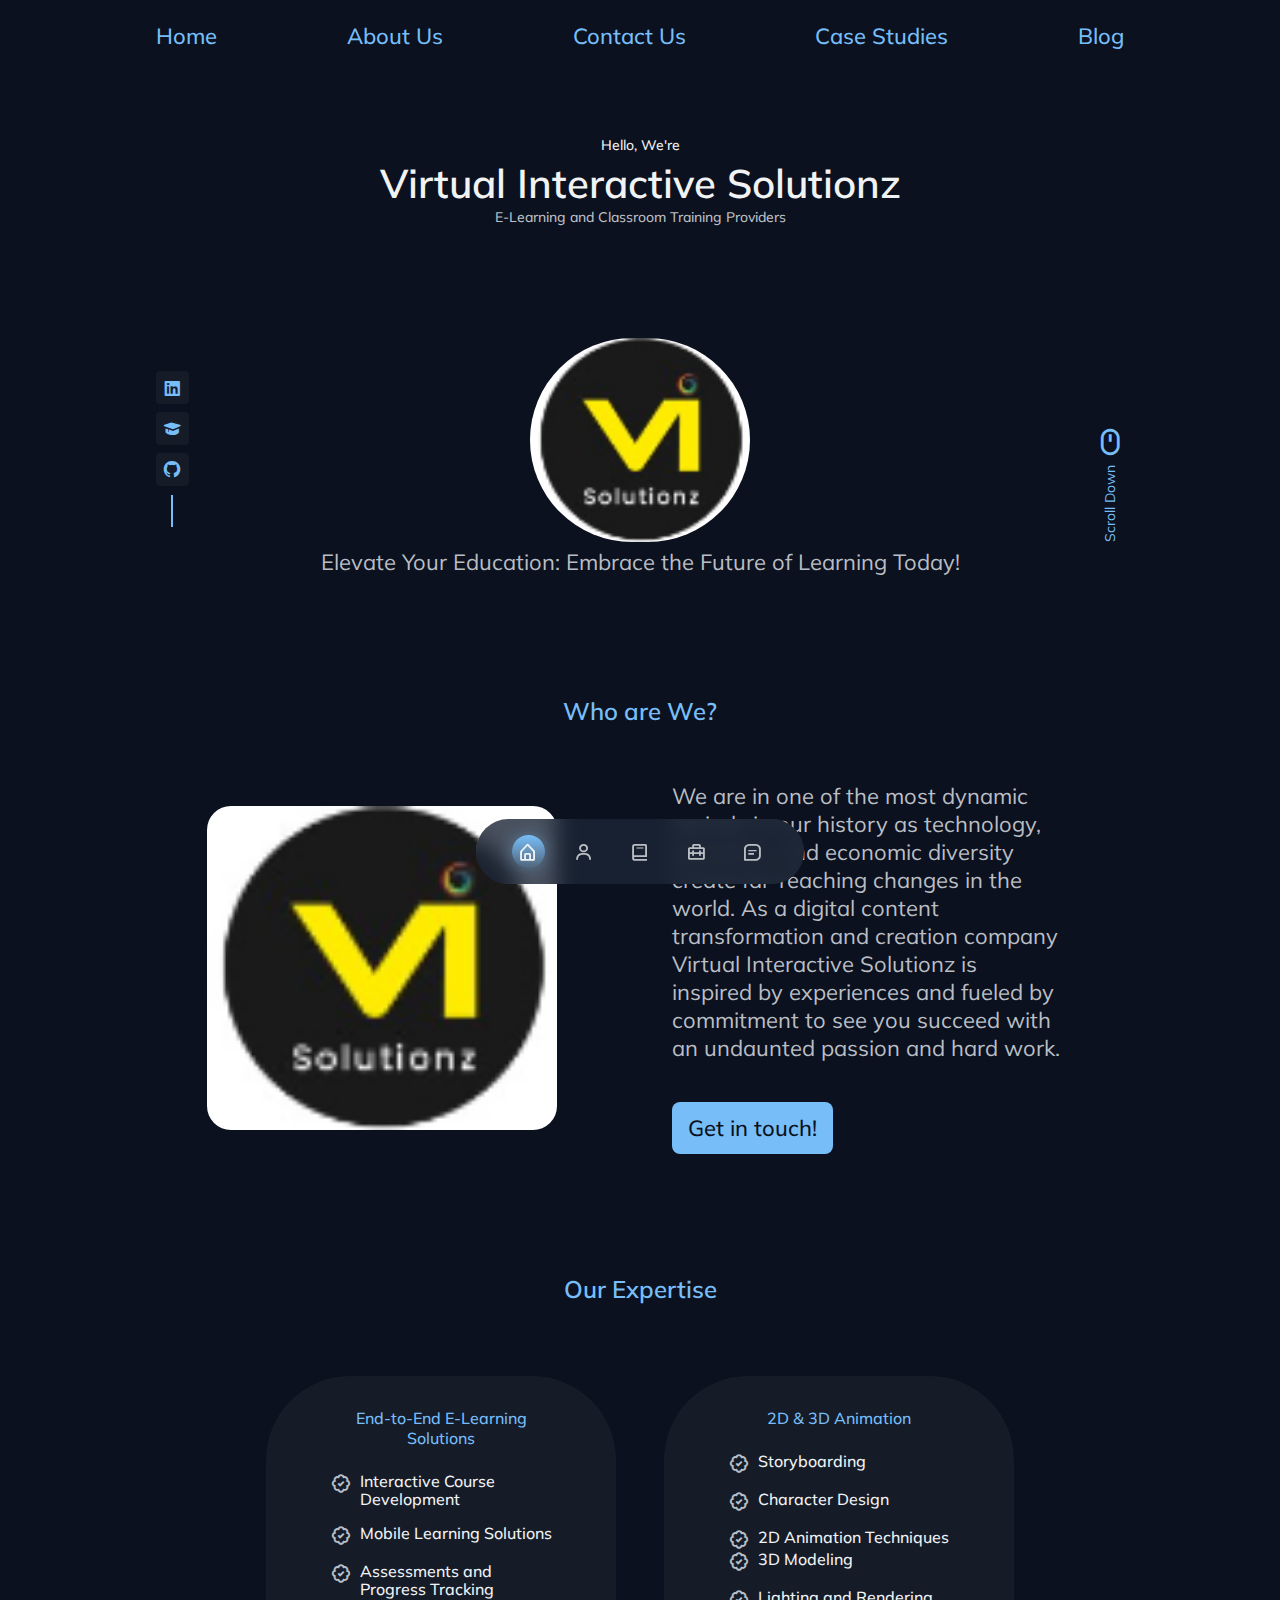
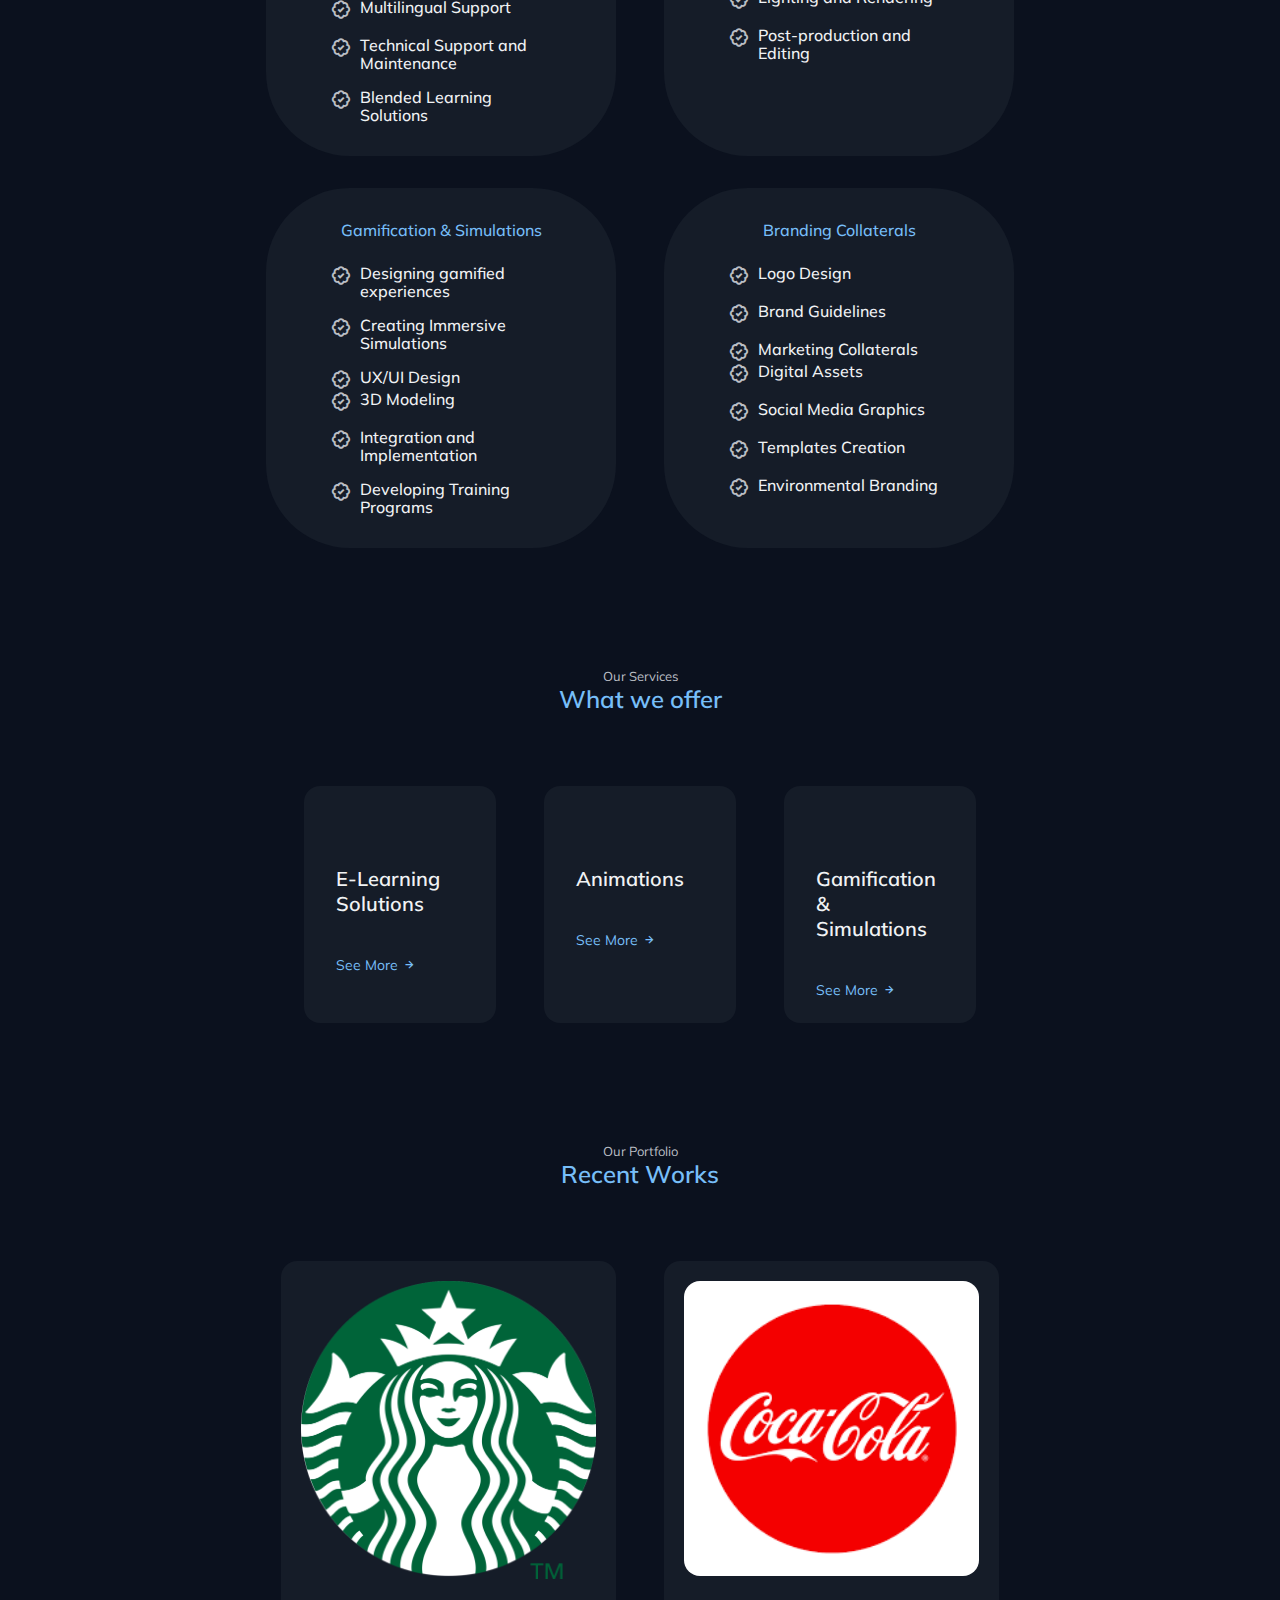
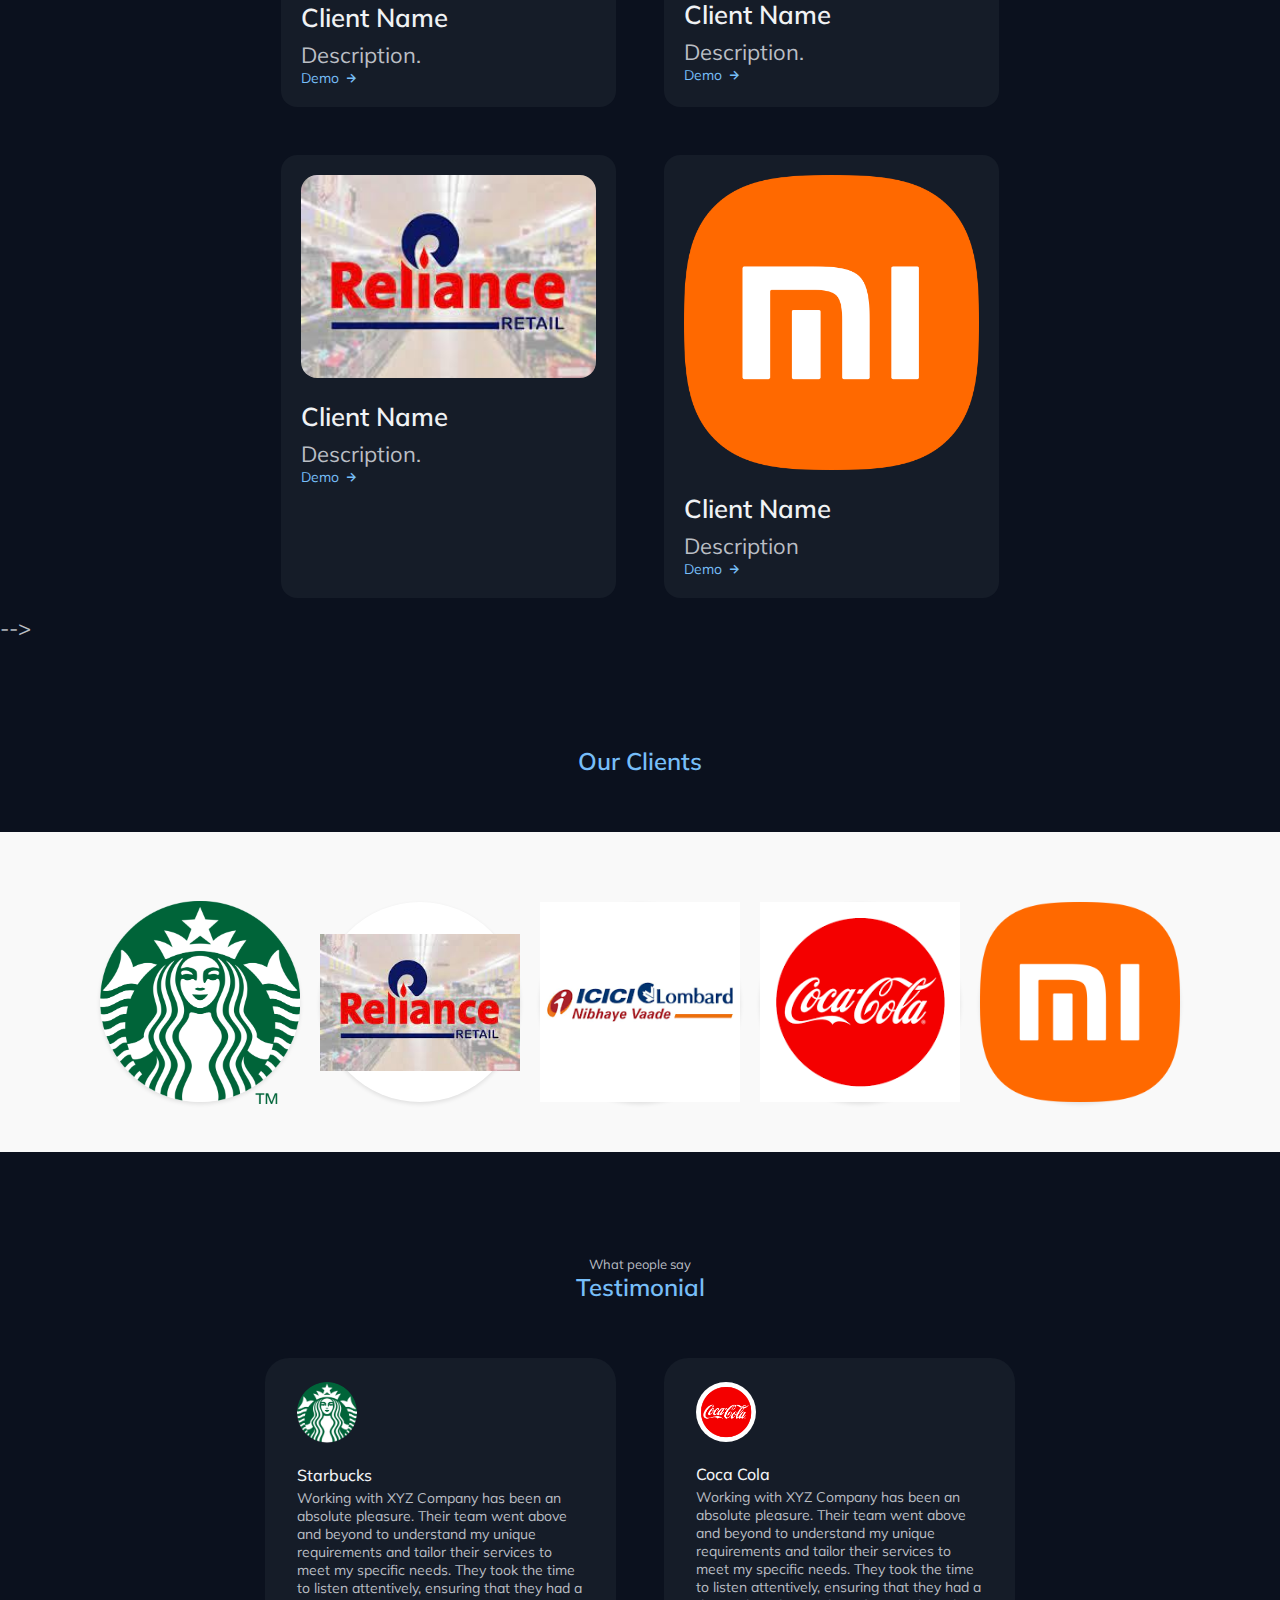
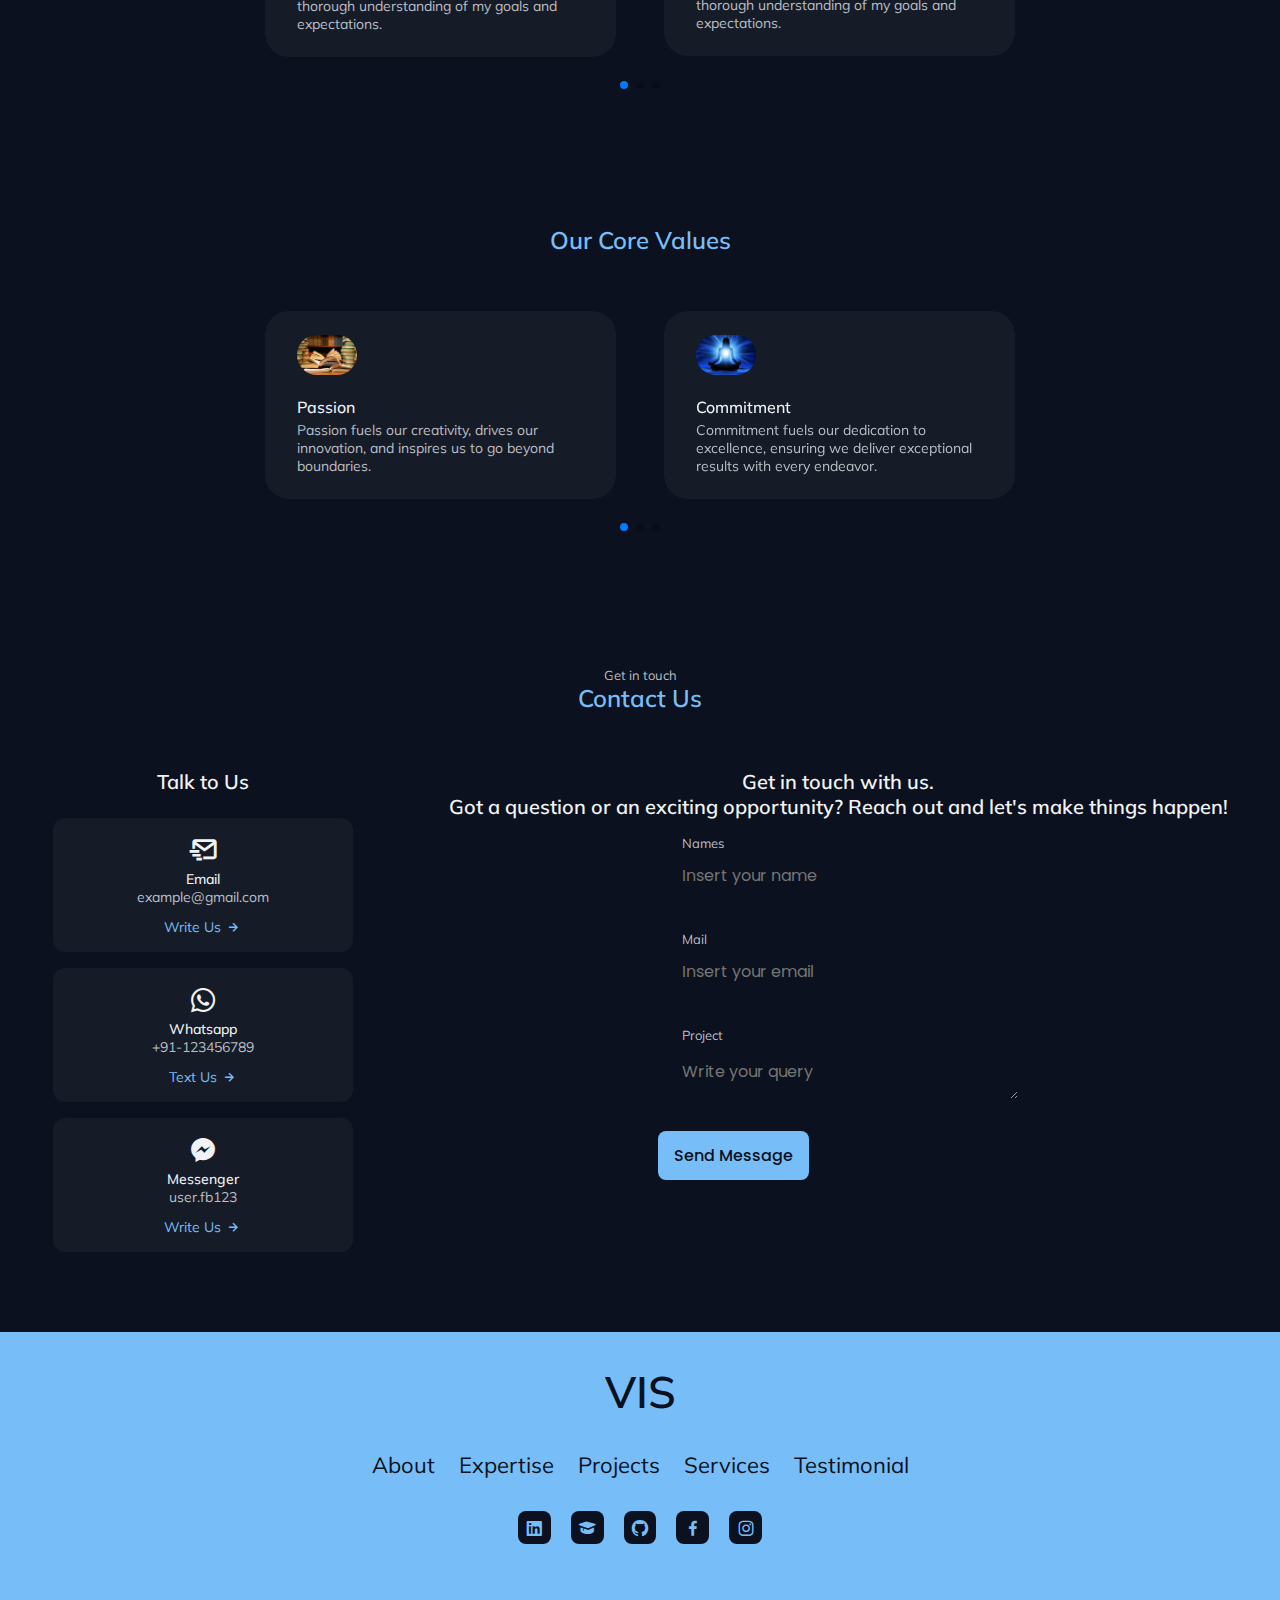
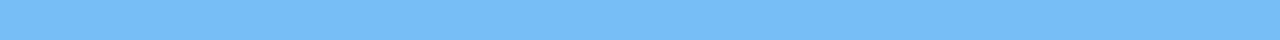
==== commit b9e6bde0: "Update index.html" ====
--- a/index.html
+++ b/index.html
@@ -16,6 +16,13 @@
 
         <!--=============== CSS ===============-->
         <link rel="stylesheet" href="assets/css/styles.css">
+
+        <link href='https://fonts.googleapis.com/css?family=Muli' rel='stylesheet'>
+        <style>
+        body {
+            font-family: 'Muli';font-size: 22px;
+        }
+        </style>
 
         <title> Virtual Interactive Solutionz </title>
     </head>
@@ -877,4 +884,4 @@
         <!--=============== MAIN JS ===============-->
         <script src="assets/js/main.js"></script>
     </body>
-</html>+</html>
--- a/assets/css/styles.css
+++ b/assets/css/styles.css
@@ -13,22 +13,22 @@
         Pink: hsl(356, 66%, 75%)
         Teal: hsl(174, 63%, 62%)
   */
-  --first-hue: 300;
+  --first-hue: 207;
   --sat: 90%;
   --lig: 72%;
-  --second-hue: 3;   /*219*/
+  --second-hue: 219;   /*219*/
    
-  /*--first-color: hsl(var(--first-hue), var(--sat), var(--lig));*/
-  --first-color: hsl(253, 76%, 43%);
+  --first-color: hsl(var(--first-hue), var(--sat), var(--lig));
+  /*--first-color: hsl(253, 76%, 43%);*/
   --first-color-alt: hsl(var(--first-hue), var(--sat), 68%); /* -4% */
+  --title-color: hsl(var(--second-hue), 15%, 95%);
   /*--title-color: hsl(var(--second-hue), 15%, 95%);*/
-  --title-color: hsl(var(--second-hue), 15%, 95%);
-  /*--text-color: hsl(var(--second-hue), 8%, 75%);*/
-  --text-color: black;
+  --text-color: hsl(var(--second-hue), 8%, 75%);
+  /*--text-color: black;*/
   /*--text-color-light: hsl(var(--second-hue), 4%, 55%);*/
-  --text-color: hsl(59, 88%, 55%);
-  /*--body-color: hsl(var(--second-hue), 48%, 8%);*/
-  --body-color: hsl(0, 100%, 99%);
+  /*--text-color: hsl(59, 88%, 55%);*/
+  --body-color: hsl(var(--second-hue), 48%, 8%);
+  /*--body-color: hsl(0, 100%, 99%);*/
   --container-color: hsl(var(--second-hue), 32%, 12%);
 
   /*========== Font and typography ==========*/
@@ -1083,7 +1083,7 @@
 .metric-box {
   width: 200px;
   height: 200px;
-  background-color: #9db9ec;
+  background-color: white;
   border-radius: 50%;
   display: flex;
   flex-direction: column;
@@ -1097,10 +1097,12 @@
   font-size: 40px;
   font-weight: bold;
   margin-bottom: 10px;
+  color:  #111111;; 
 }
 
 .metric-label {
   font-size: 18px;
+  color:  #111111;; 
 }
 
 /* Additional styles for demonstration purposes */
@@ -1349,4 +1351,4 @@
     padding: .4rem;
     border-radius: .5rem;
   }
-}+}
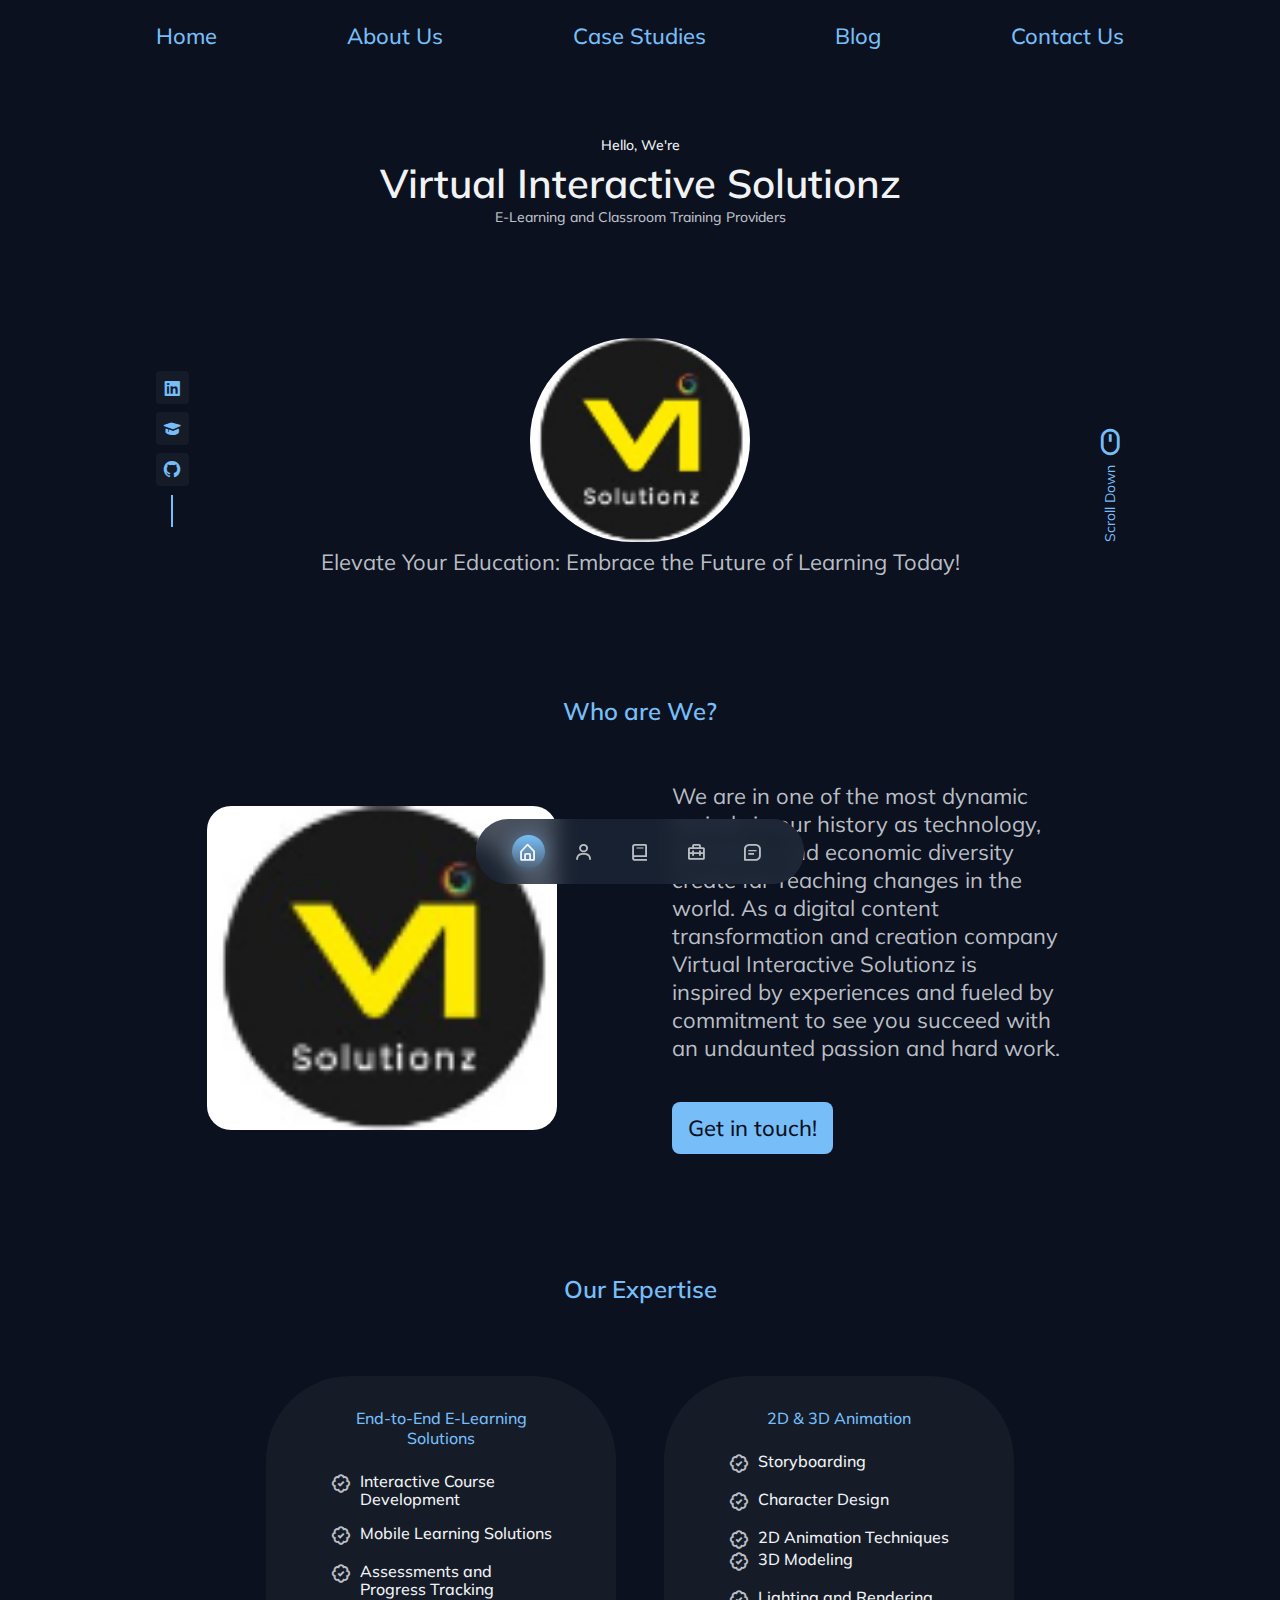
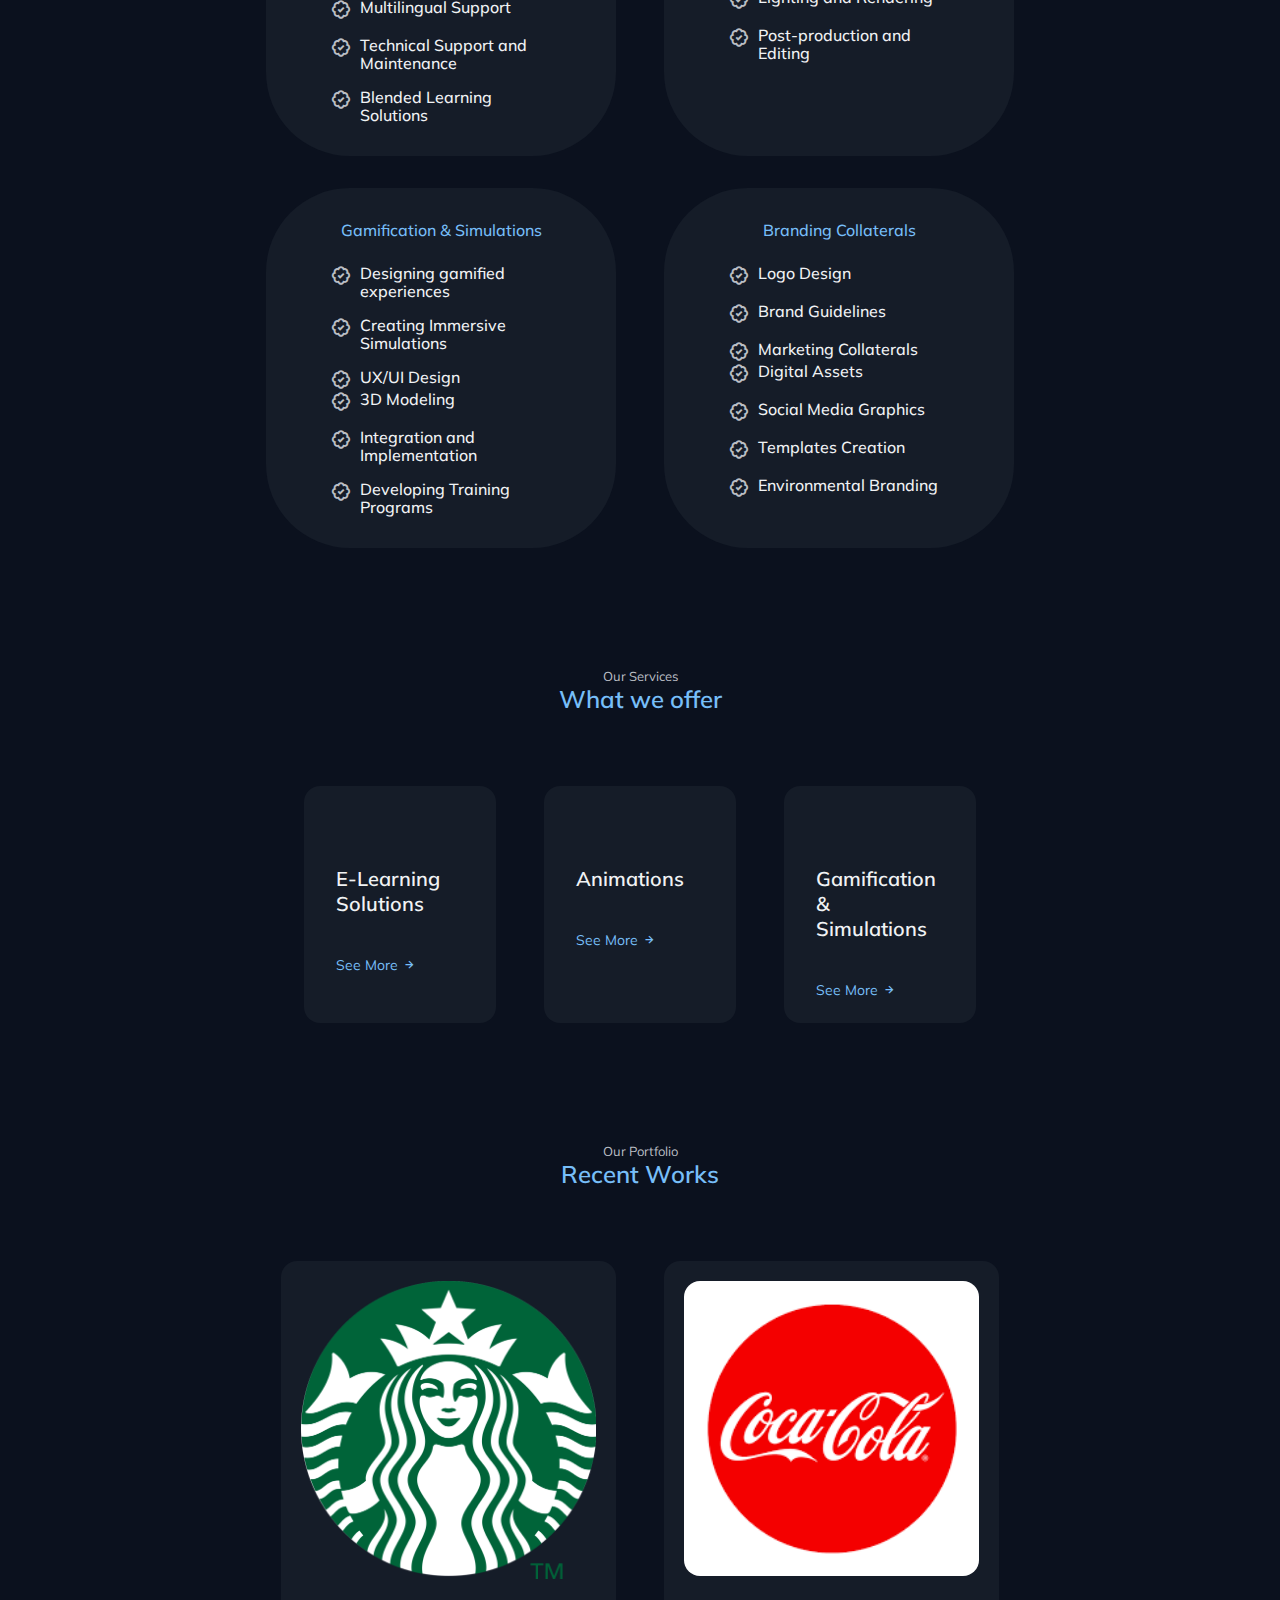
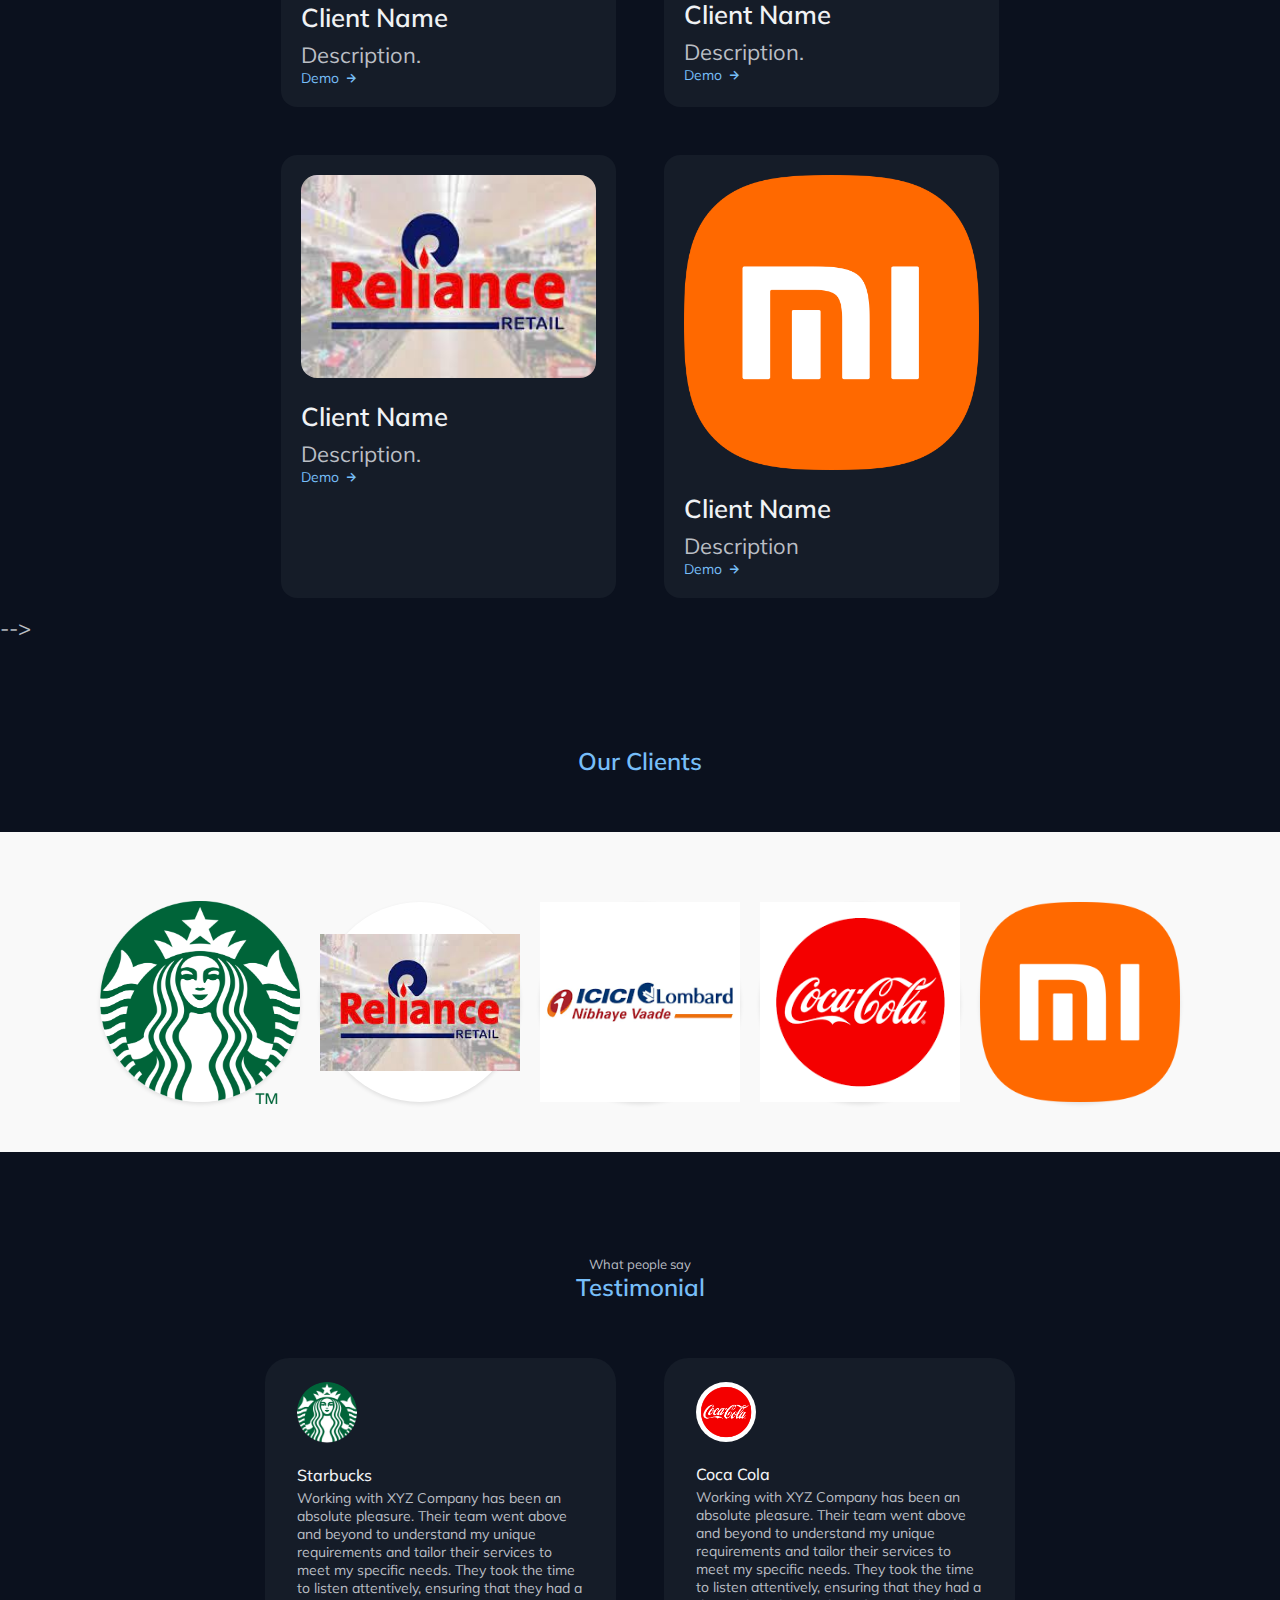
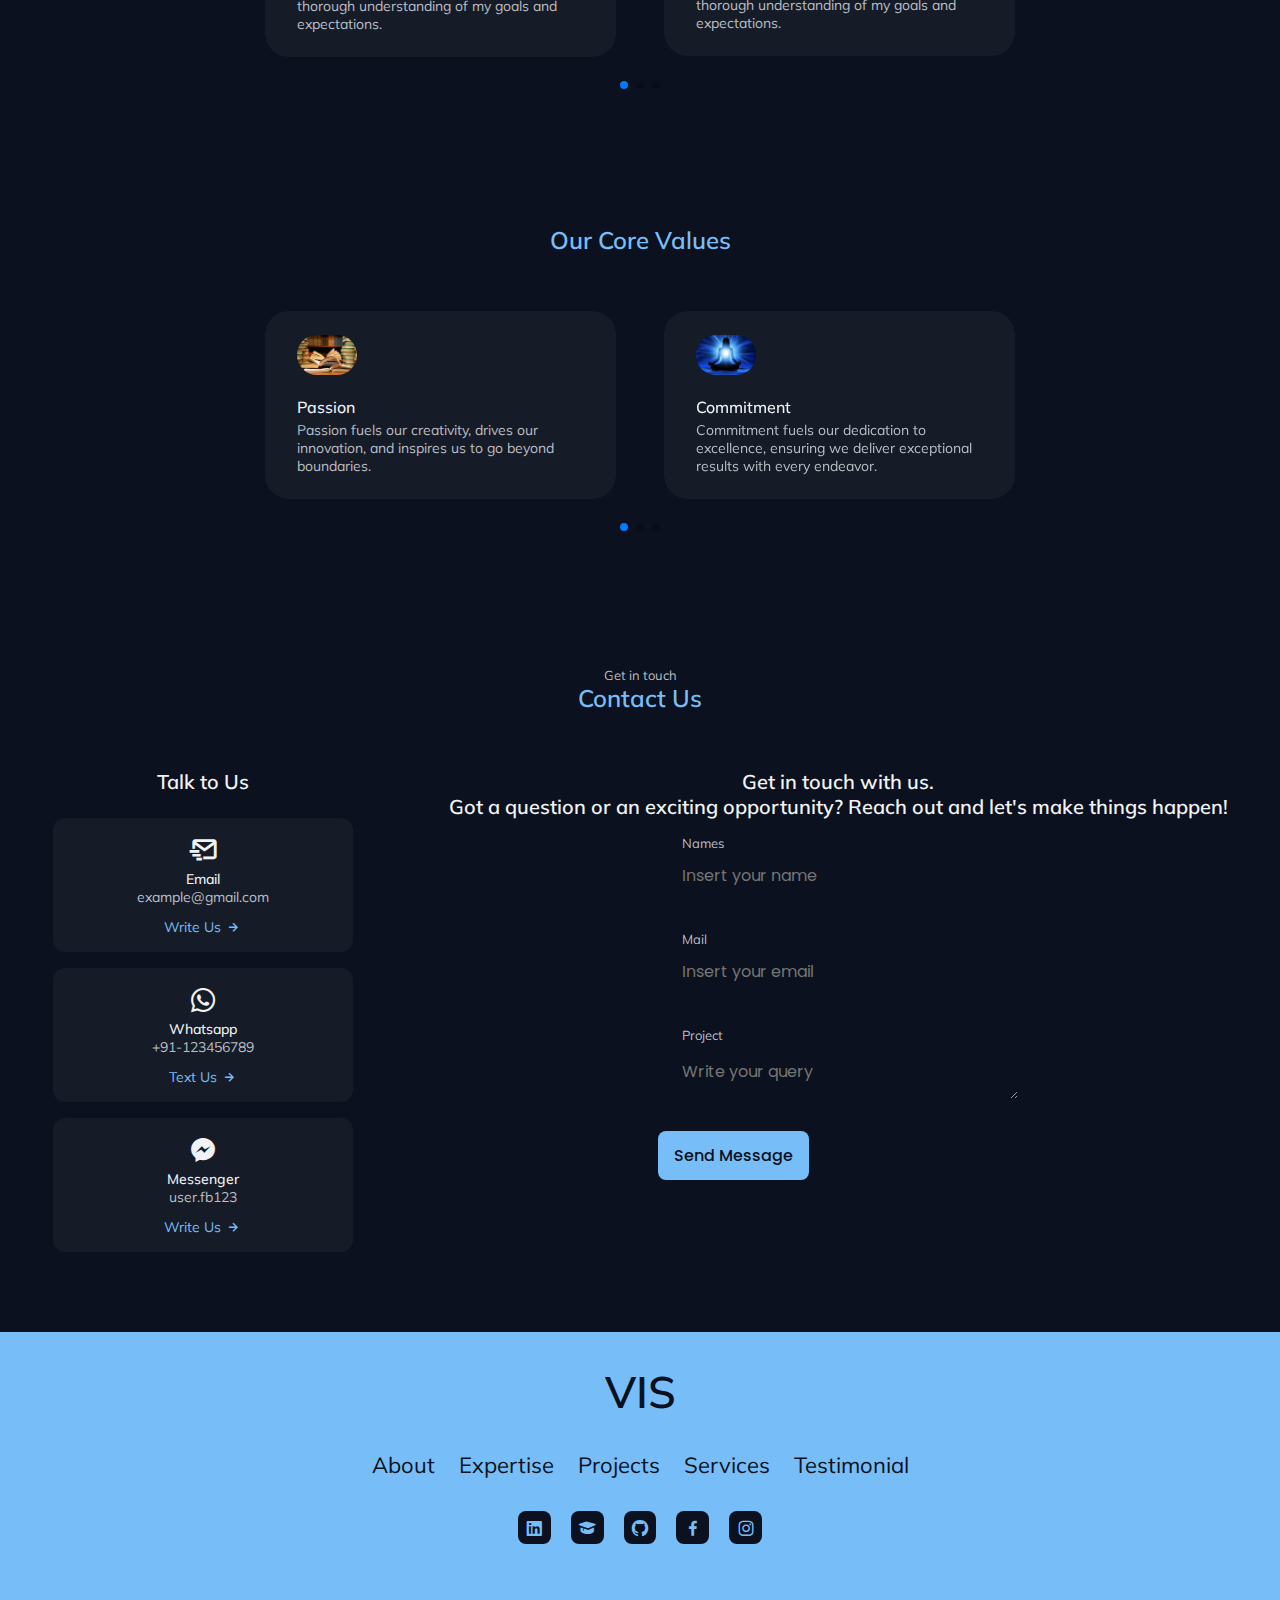
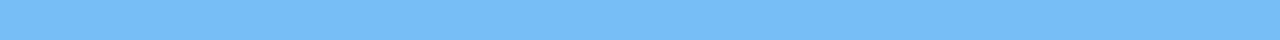
==== commit 0b747f7b: "Update index.html" ====
--- a/index.html
+++ b/index.html
@@ -32,10 +32,10 @@
             <nav class="nav container">
                 <a href="#" class="nav__logo">Home</a>
                 <a href="aboutus.html" class="nav__logo">About Us</a>
-                <a href="contactus.html" class="nav__logo">Contact Us</a>
                 <a href="casestudies.html" class="nav__logo">Case Studies</a>
                 <a href="blog.html" class="nav__logo">Blog</a>
-
+                <a href="contactus.html" class="nav__logo">Contact Us</a>
+                
                 <div class="nav__menu">
                     <ul class="nav__list">
                         <li class="nav__item">
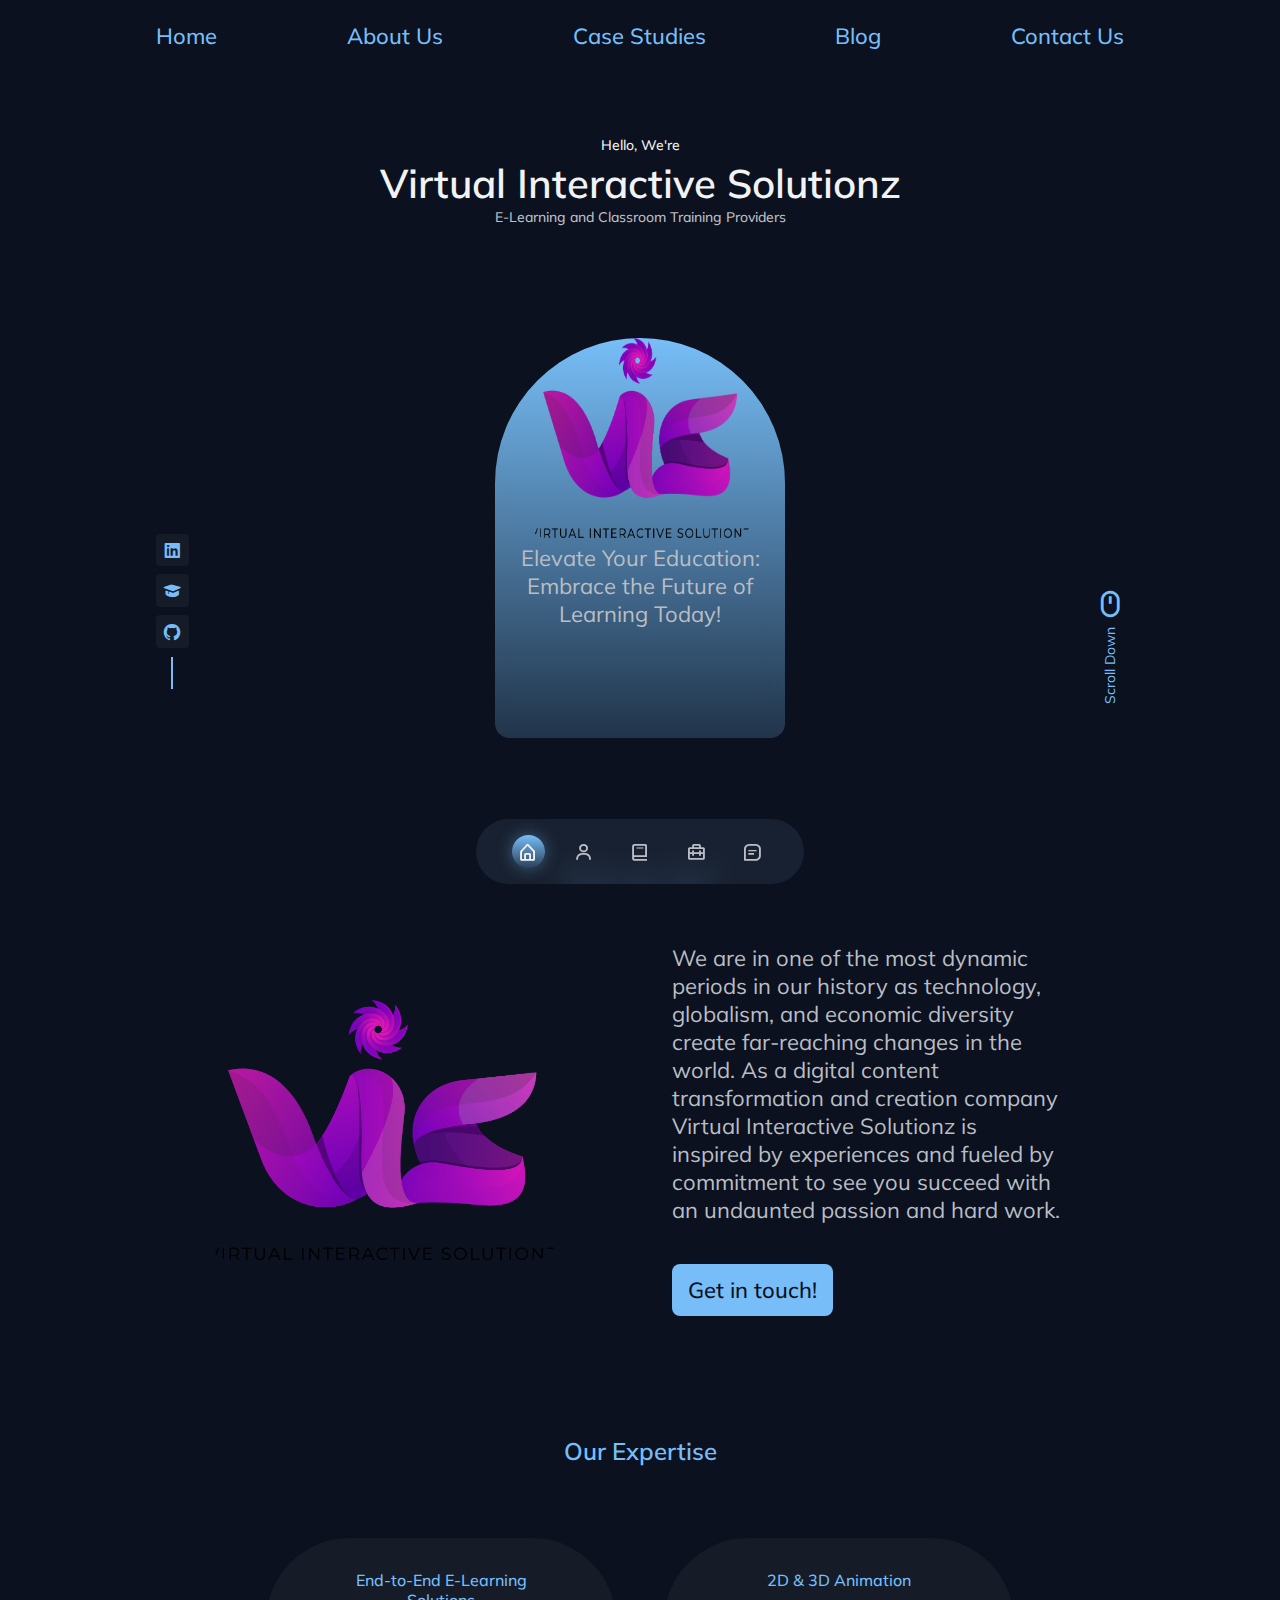
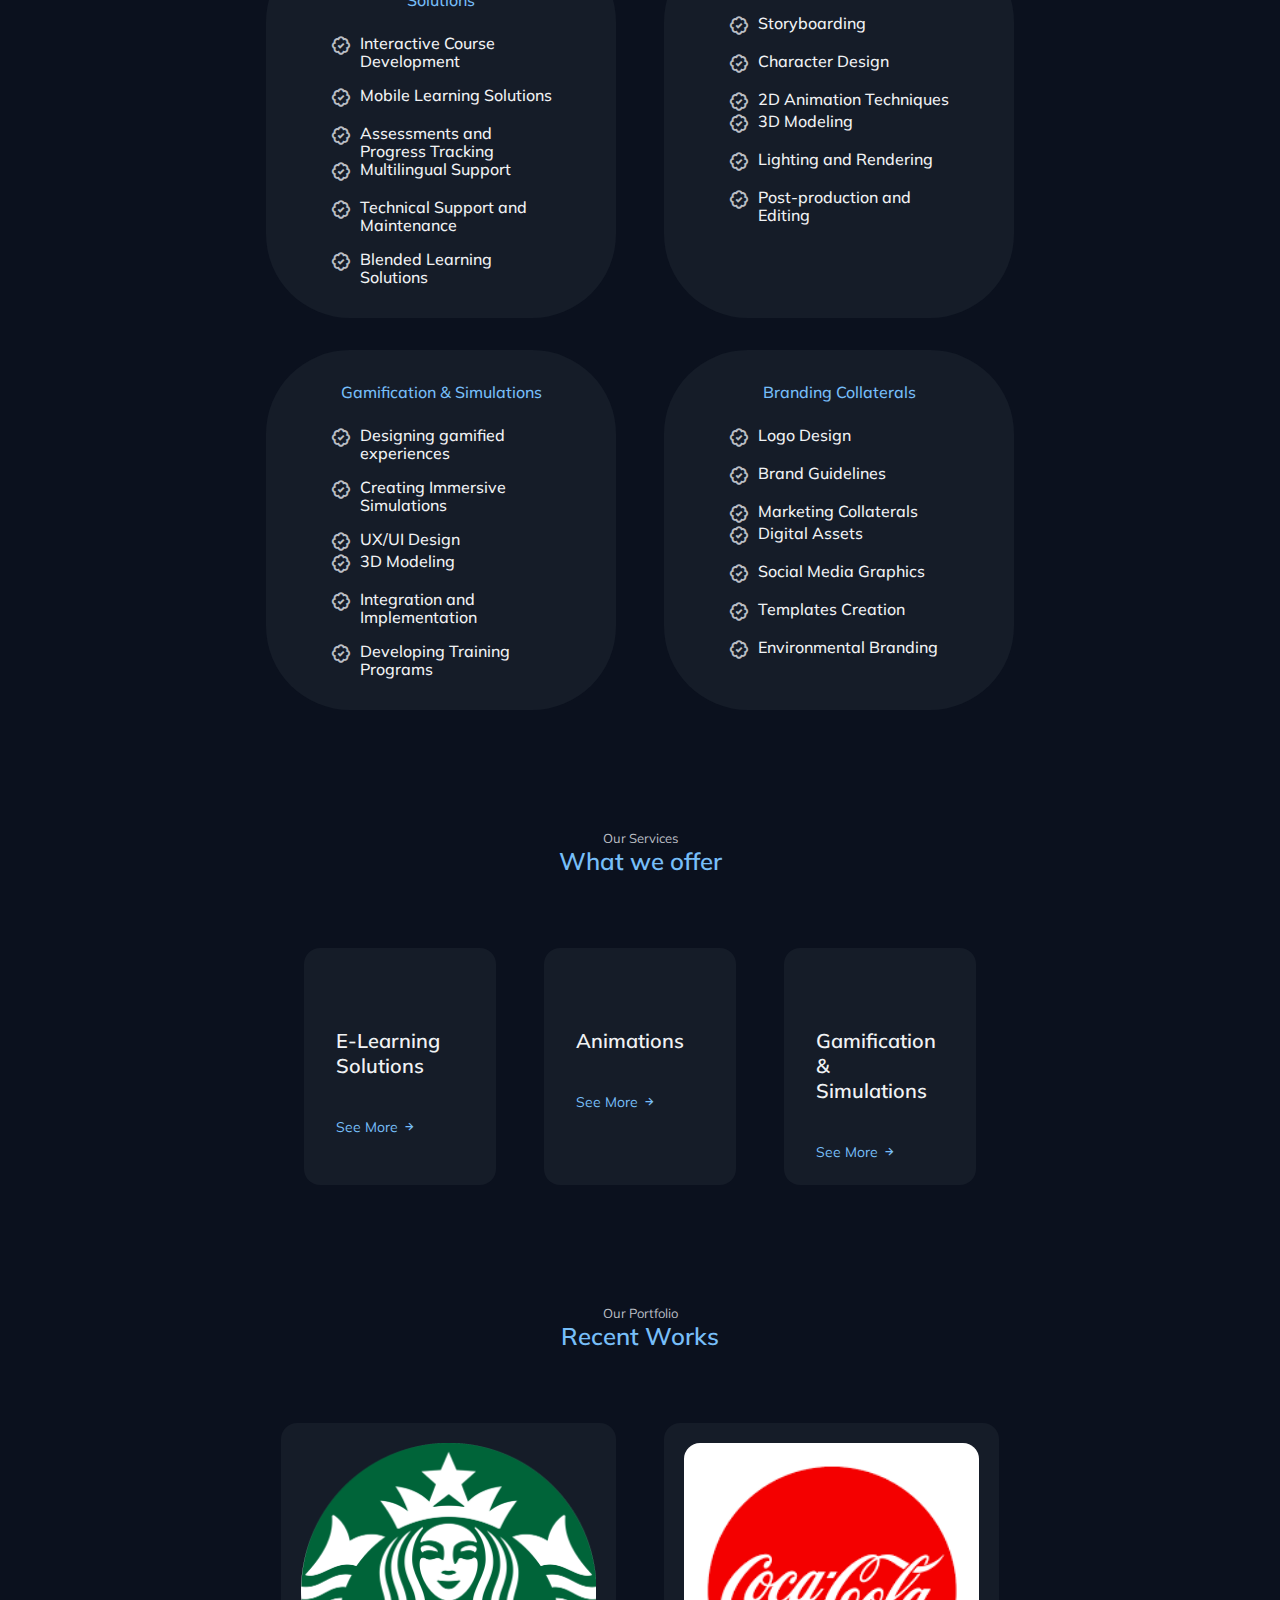
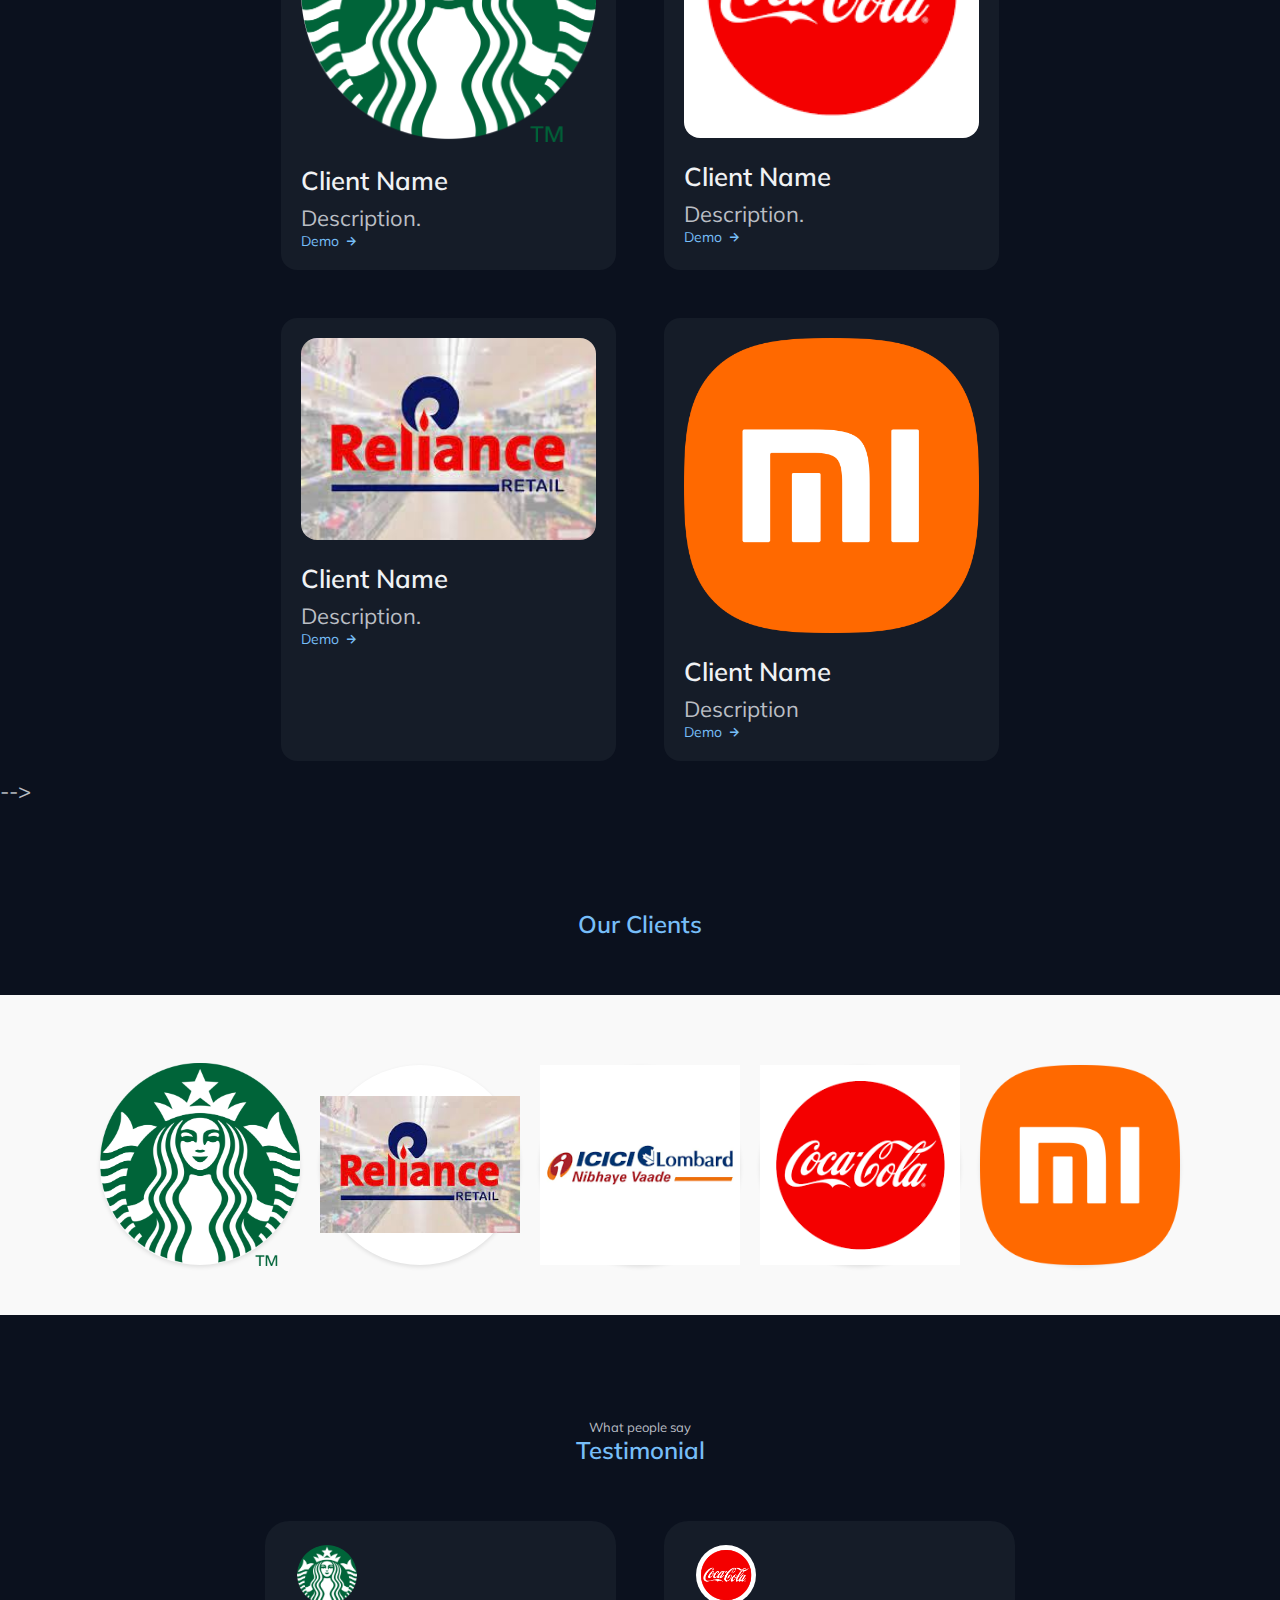
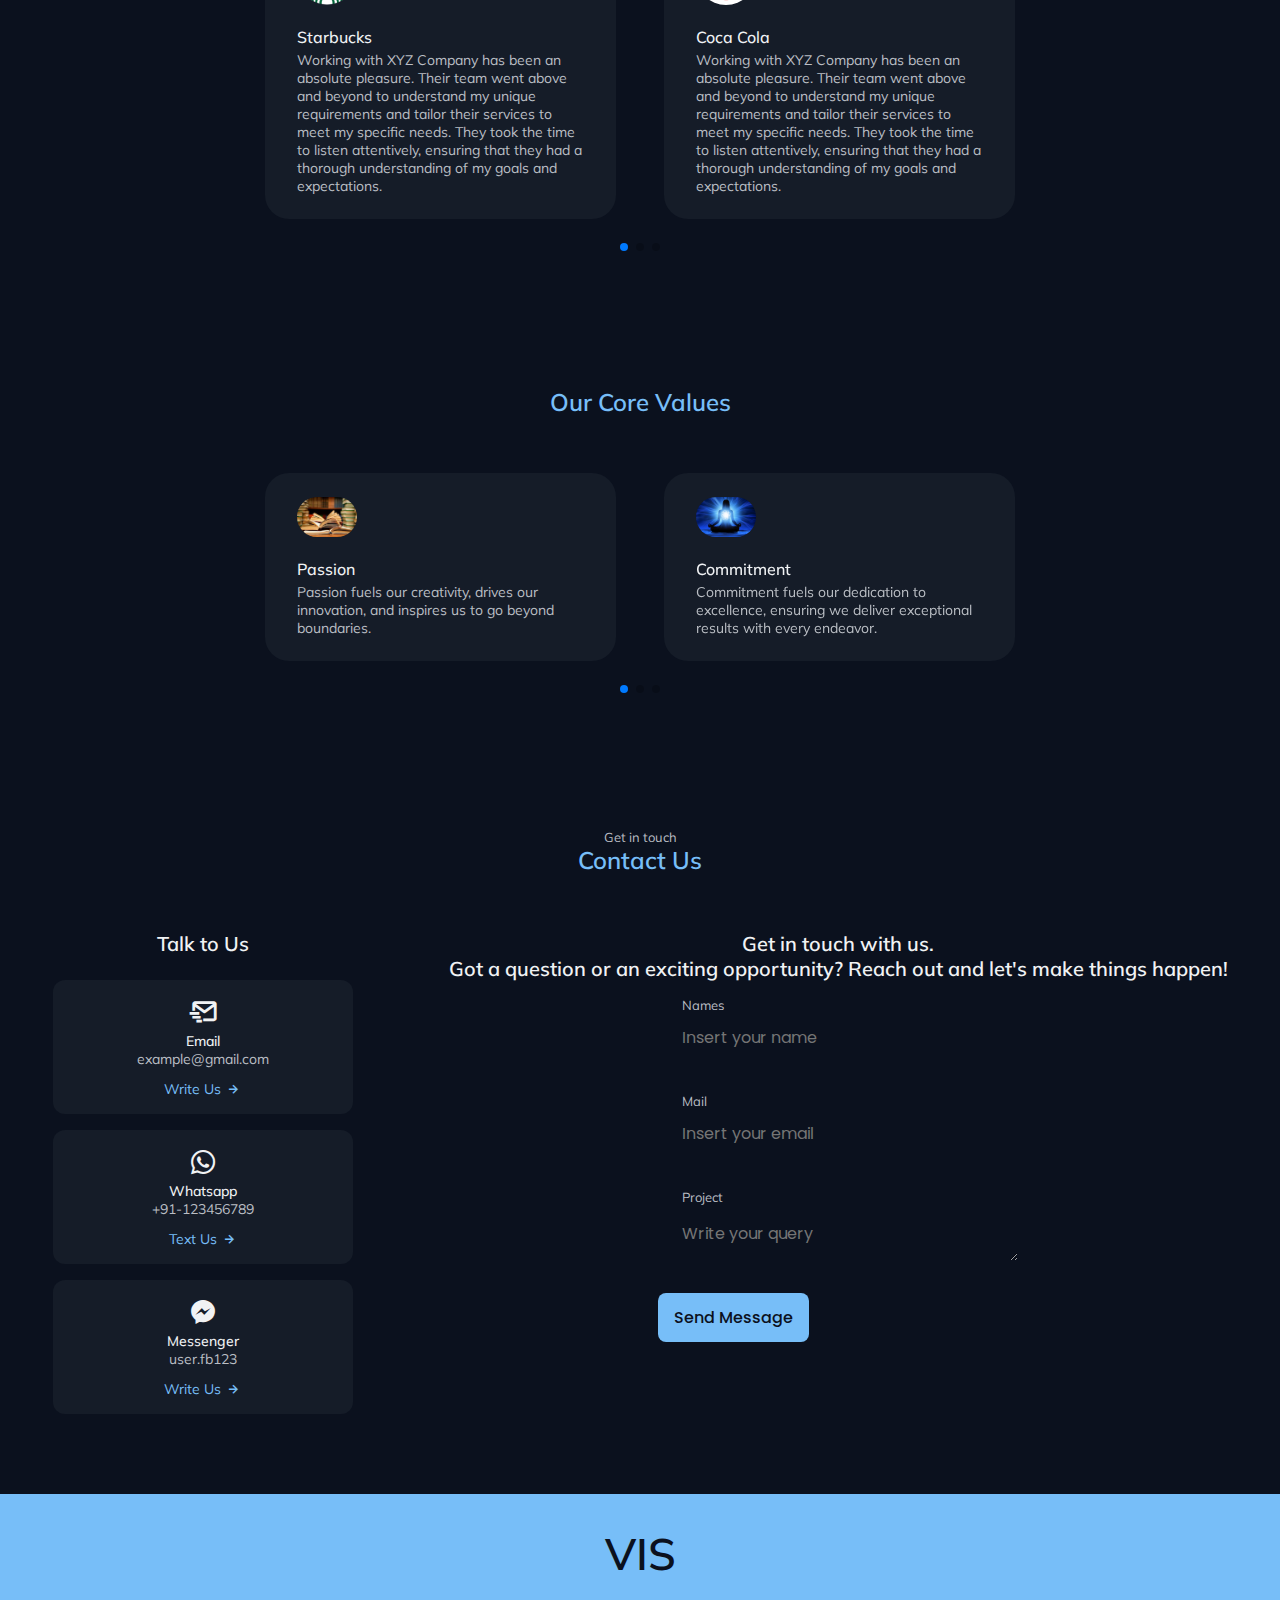
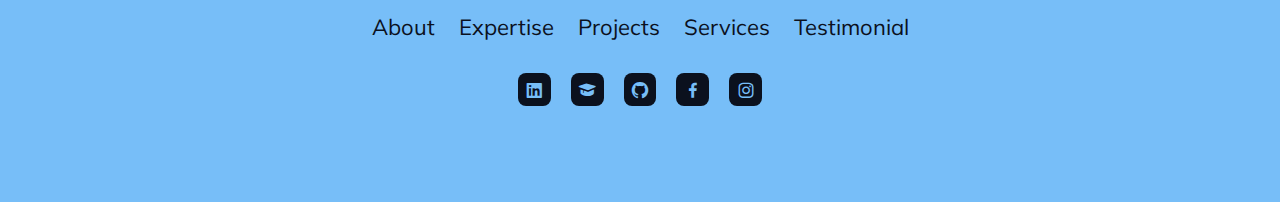
==== commit 83ca3294: "Update index.html" ====
--- a/index.html
+++ b/index.html
@@ -6,7 +6,7 @@
 
         <!--=============== FAVICON ===============-->
         <!--<link rel="shortcut icon" href="assets/img/favicon.png" type="image/x-icon">-->
-        <link rel="shortcut icon" href="assets/img/vislogo.png" type="image/x-icon">
+        <link rel="shortcut icon" href="assets/img/visicon.png" type="image/x-icon">
 
         <!--=============== BOXICONS ===============-->
         <link href='https://unpkg.com/boxicons@2.1.2/css/boxicons.min.css' rel='stylesheet'>
@@ -94,11 +94,11 @@
                      </div>-->
                  </div>
 
-                 <!--<div class="home__handle">-->
+                 <div class="home__handle">
                      <center><img src="assets/img/vislogo.png" class="home__img"> <br>
                         Elevate Your Education: Embrace the Future of Learning Today!</center>
                      <!--<img src="assets/img/perfil.png" alt="" class="home__img">-->
-                 <!--</div>-->
+                 </div>
 
                  <div class="home__social">
                      <a href="https://www.linkedin.com/company/virtual-interactive-solutionz-pvt-ltd/mycompany/" target="_blank" class="home__social-link">
--- a/assets/css/styles.css
+++ b/assets/css/styles.css
@@ -332,8 +332,9 @@
 }
 
 .home__img{
-  width: 160px;
-  border-radius: 10rem 10rem 10rem 10rem;
+  width: 200px;
+  height: 200px;
+  border-radius: 1rem 1rem 1rem 1rem;
 }
 
 .home__handle{
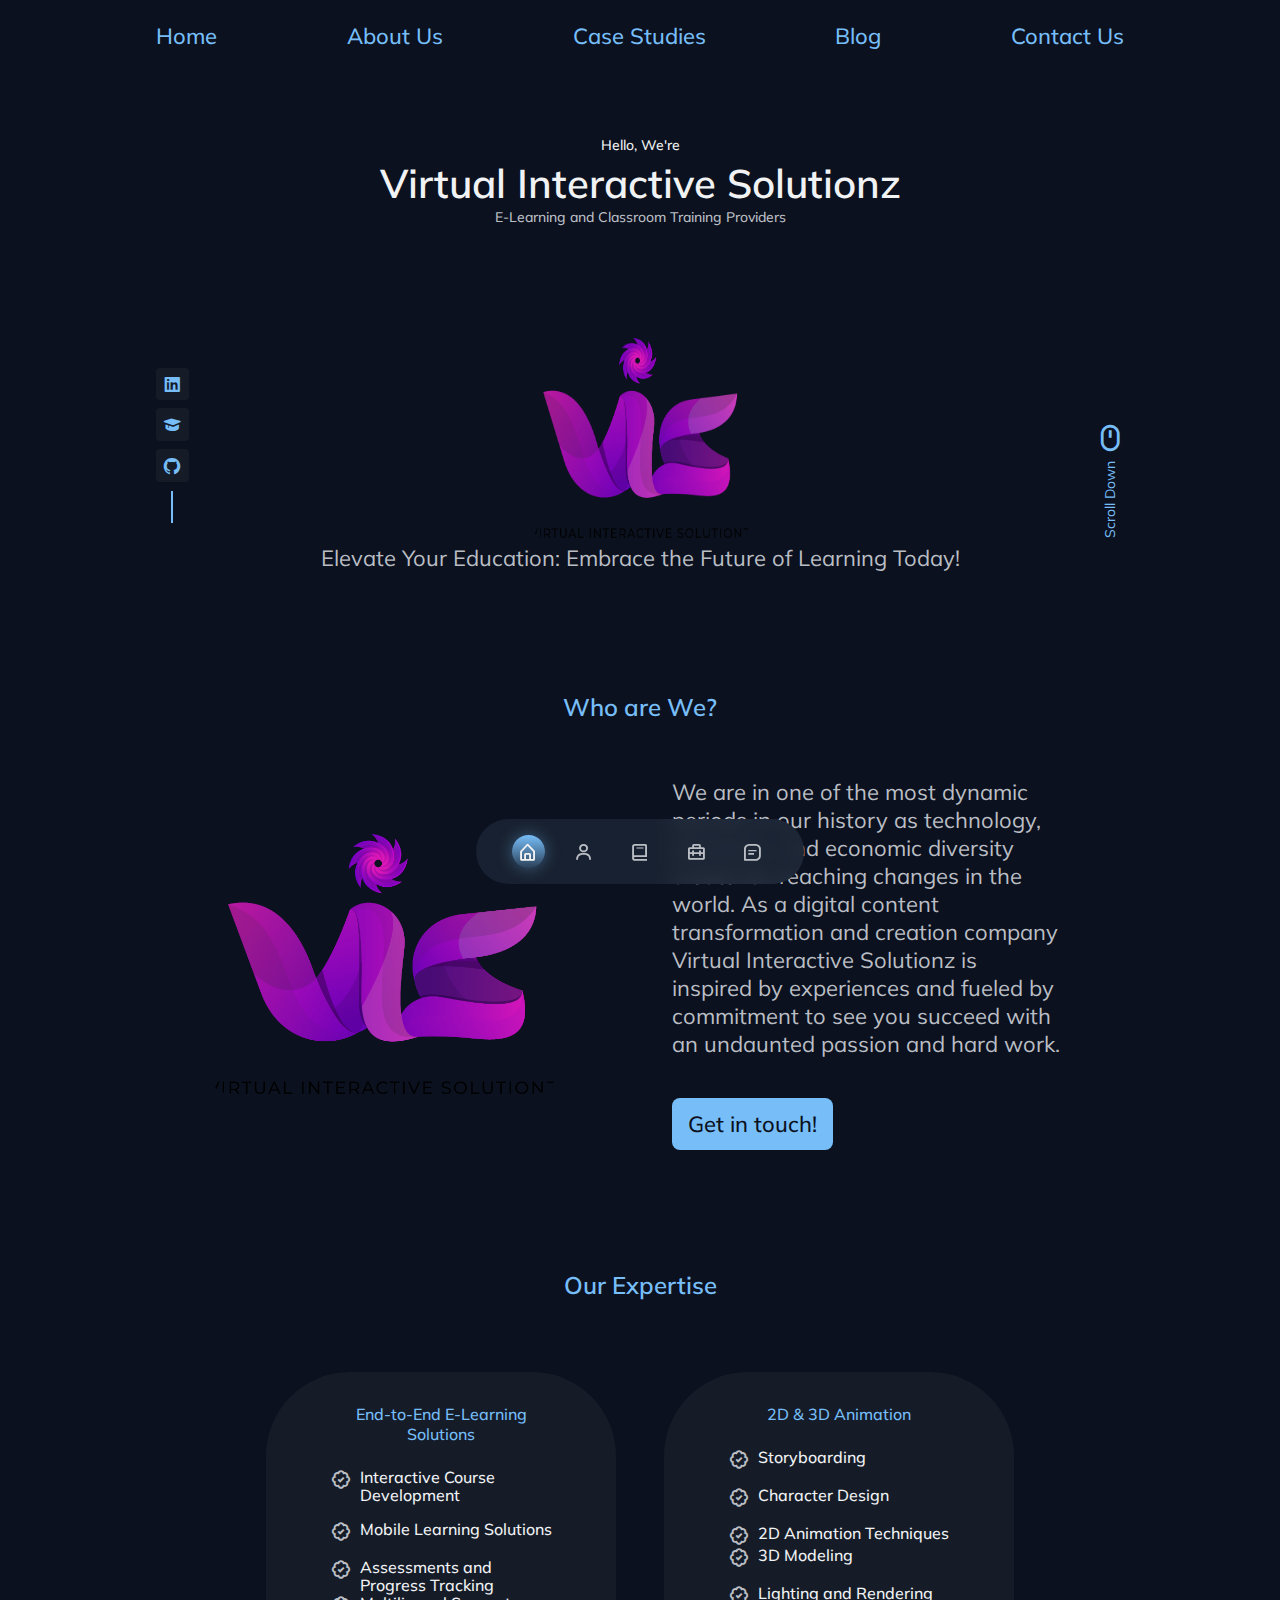
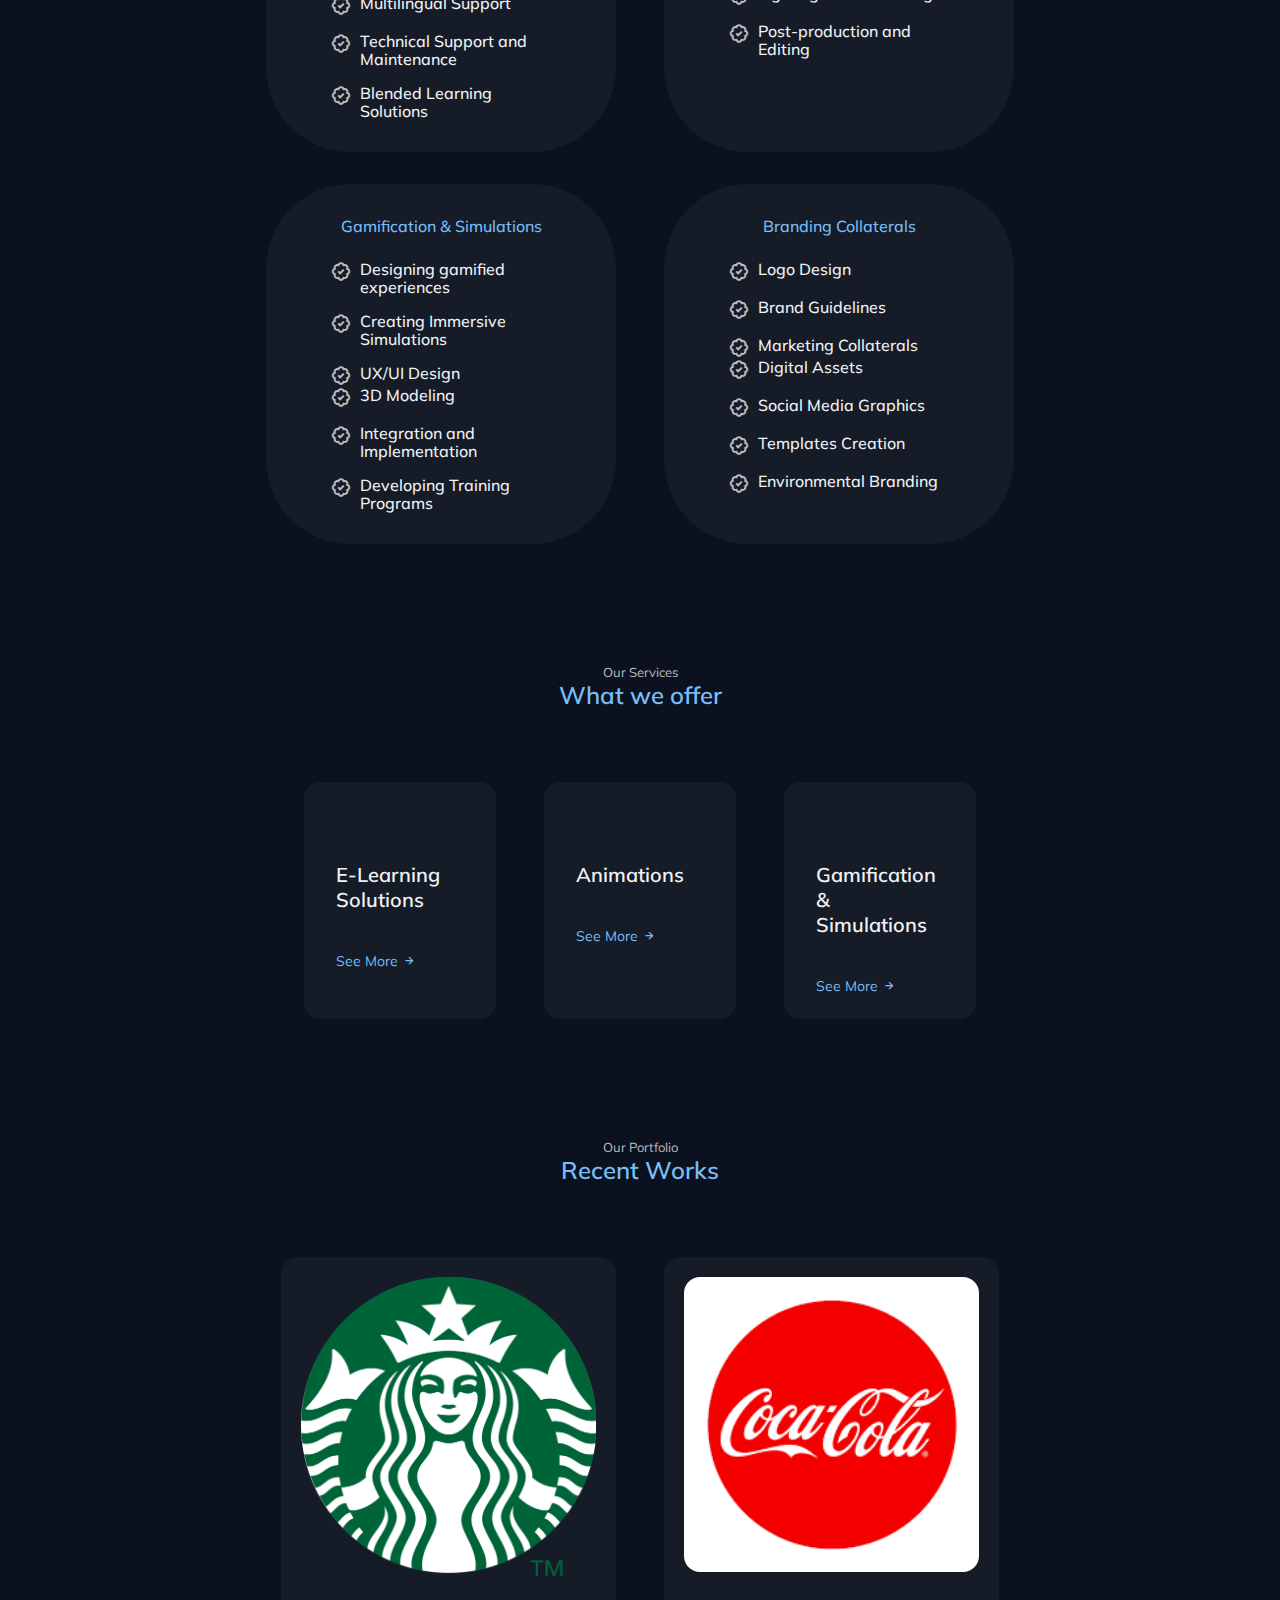
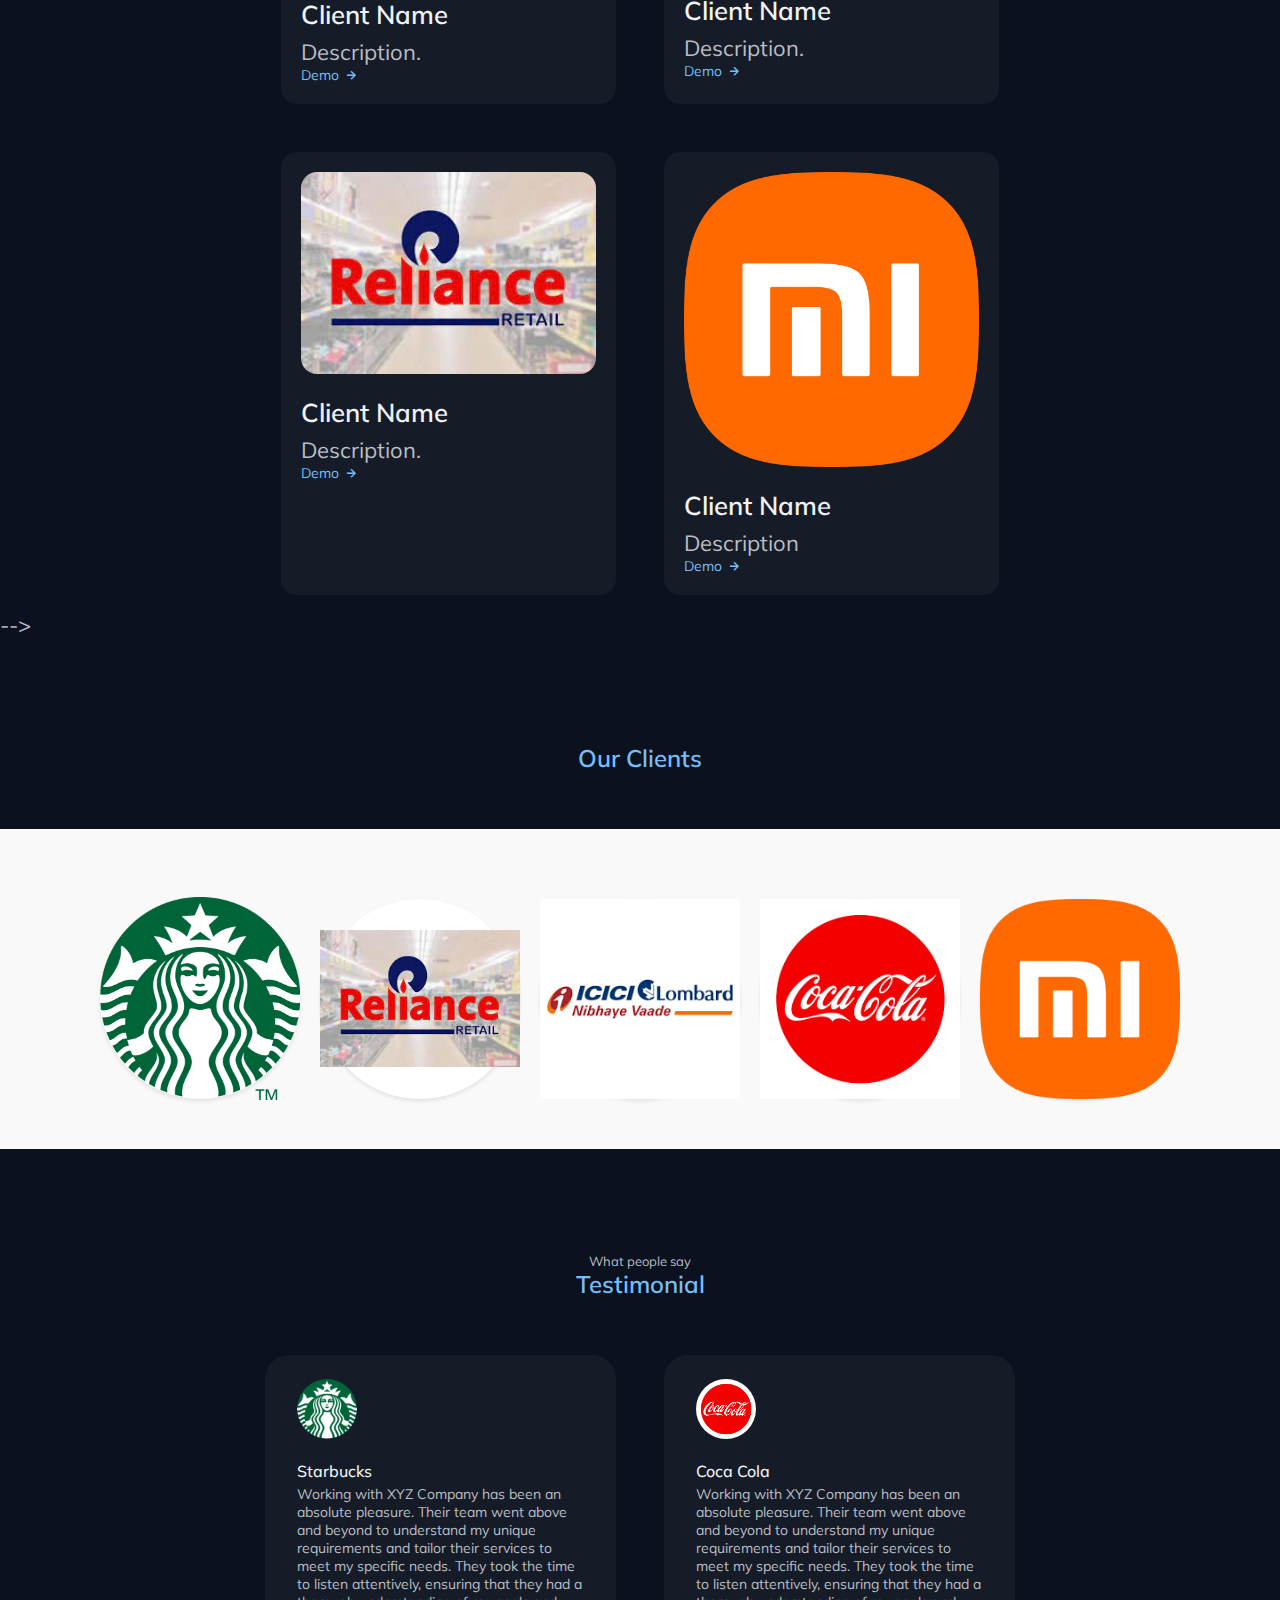
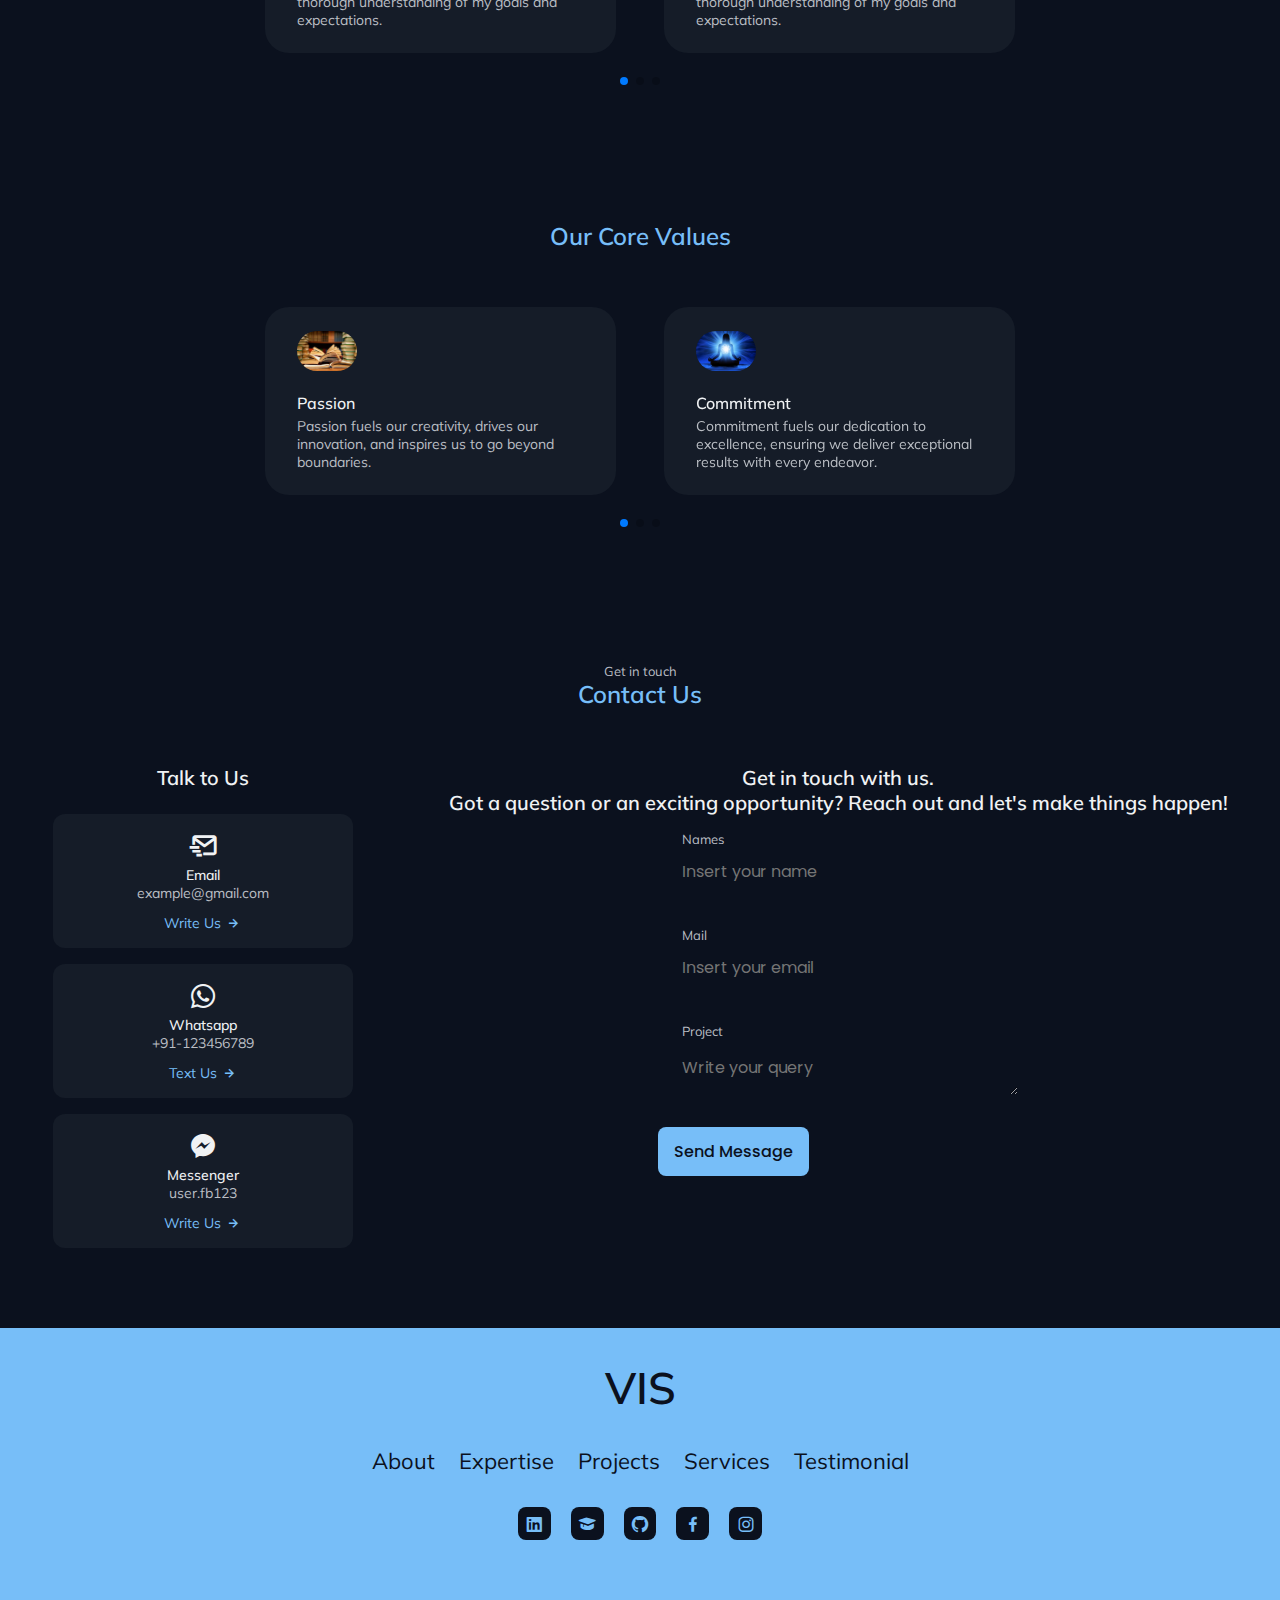
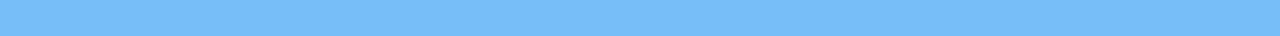
==== commit 163f936c: "Update index.html" ====
--- a/index.html
+++ b/index.html
@@ -94,11 +94,11 @@
                      </div>-->
                  </div>
 
-                 <div class="home__handle">
+                 <!--<div class="home__handle">-->
                      <center><img src="assets/img/vislogo.png" class="home__img"> <br>
                         Elevate Your Education: Embrace the Future of Learning Today!</center>
                      <!--<img src="assets/img/perfil.png" alt="" class="home__img">-->
-                 </div>
+                 <!--</div>-->
 
                  <div class="home__social">
                      <a href="https://www.linkedin.com/company/virtual-interactive-solutionz-pvt-ltd/mycompany/" target="_blank" class="home__social-link">
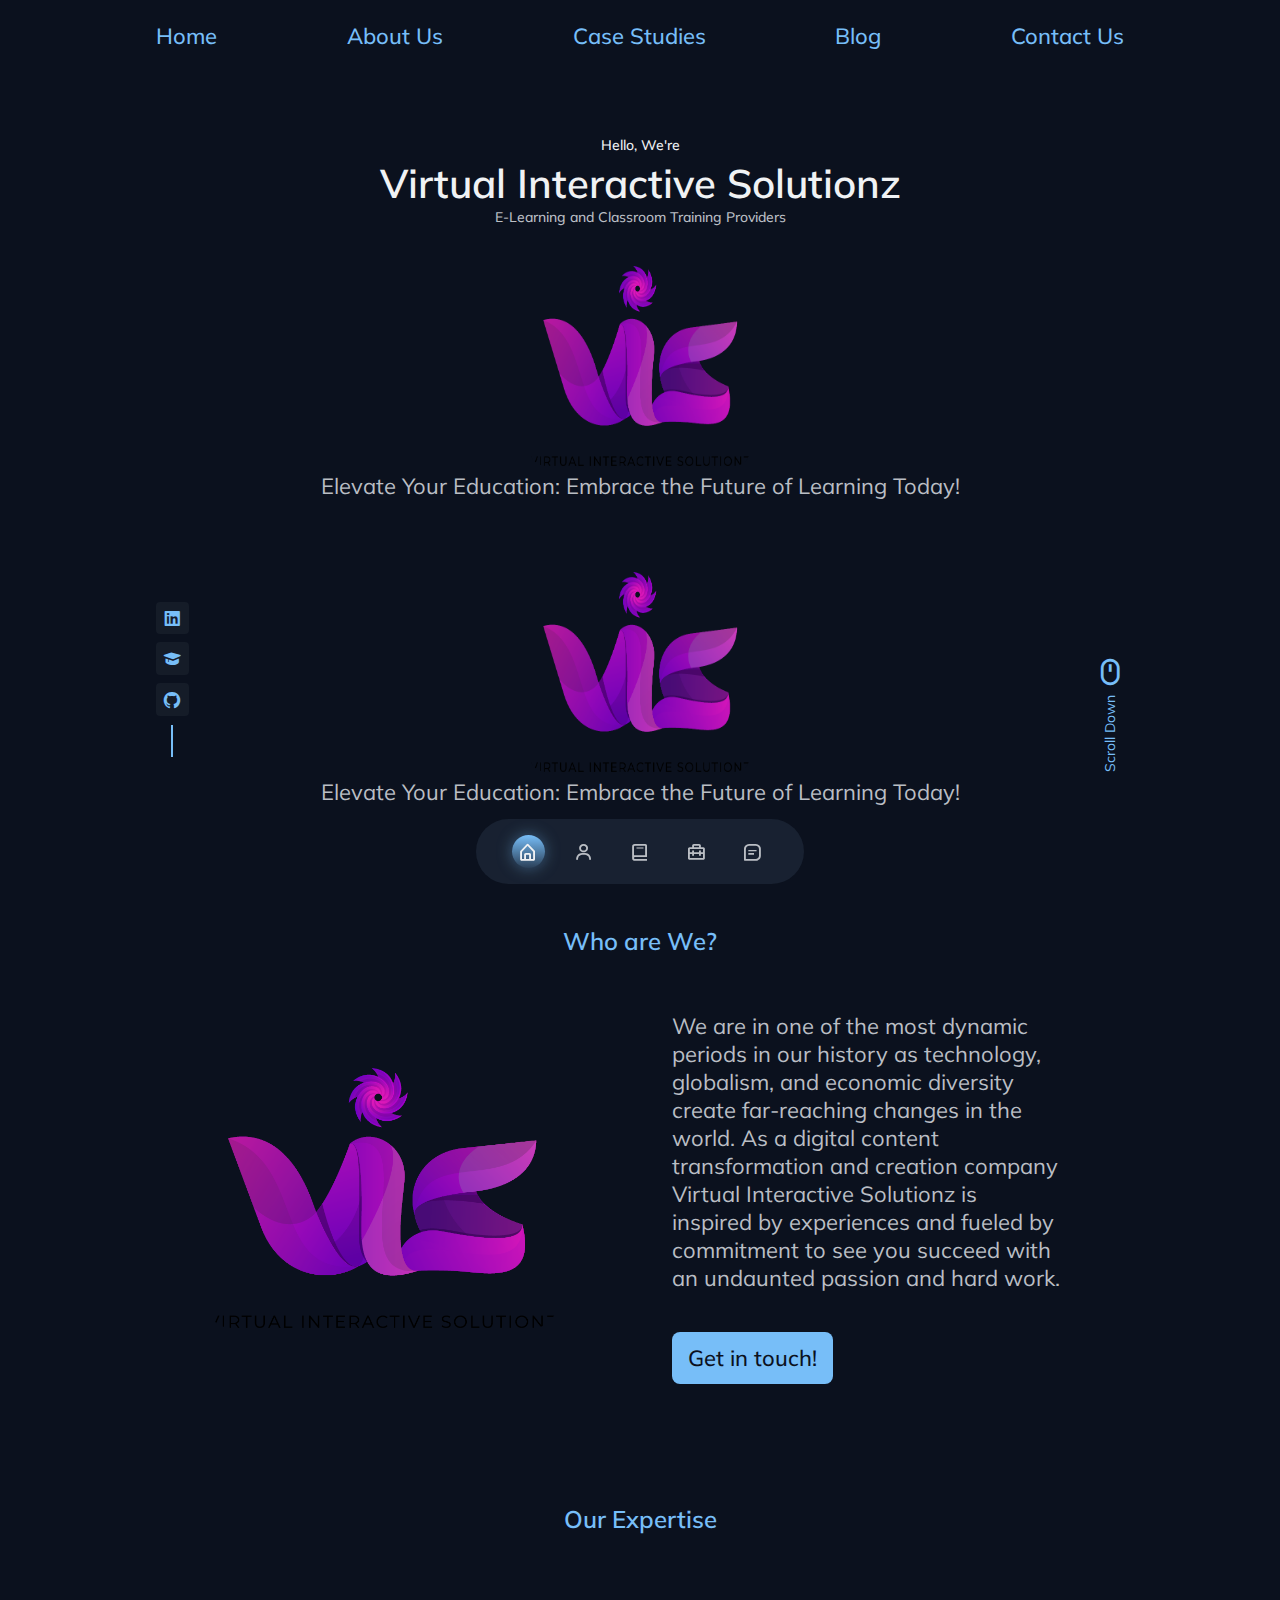
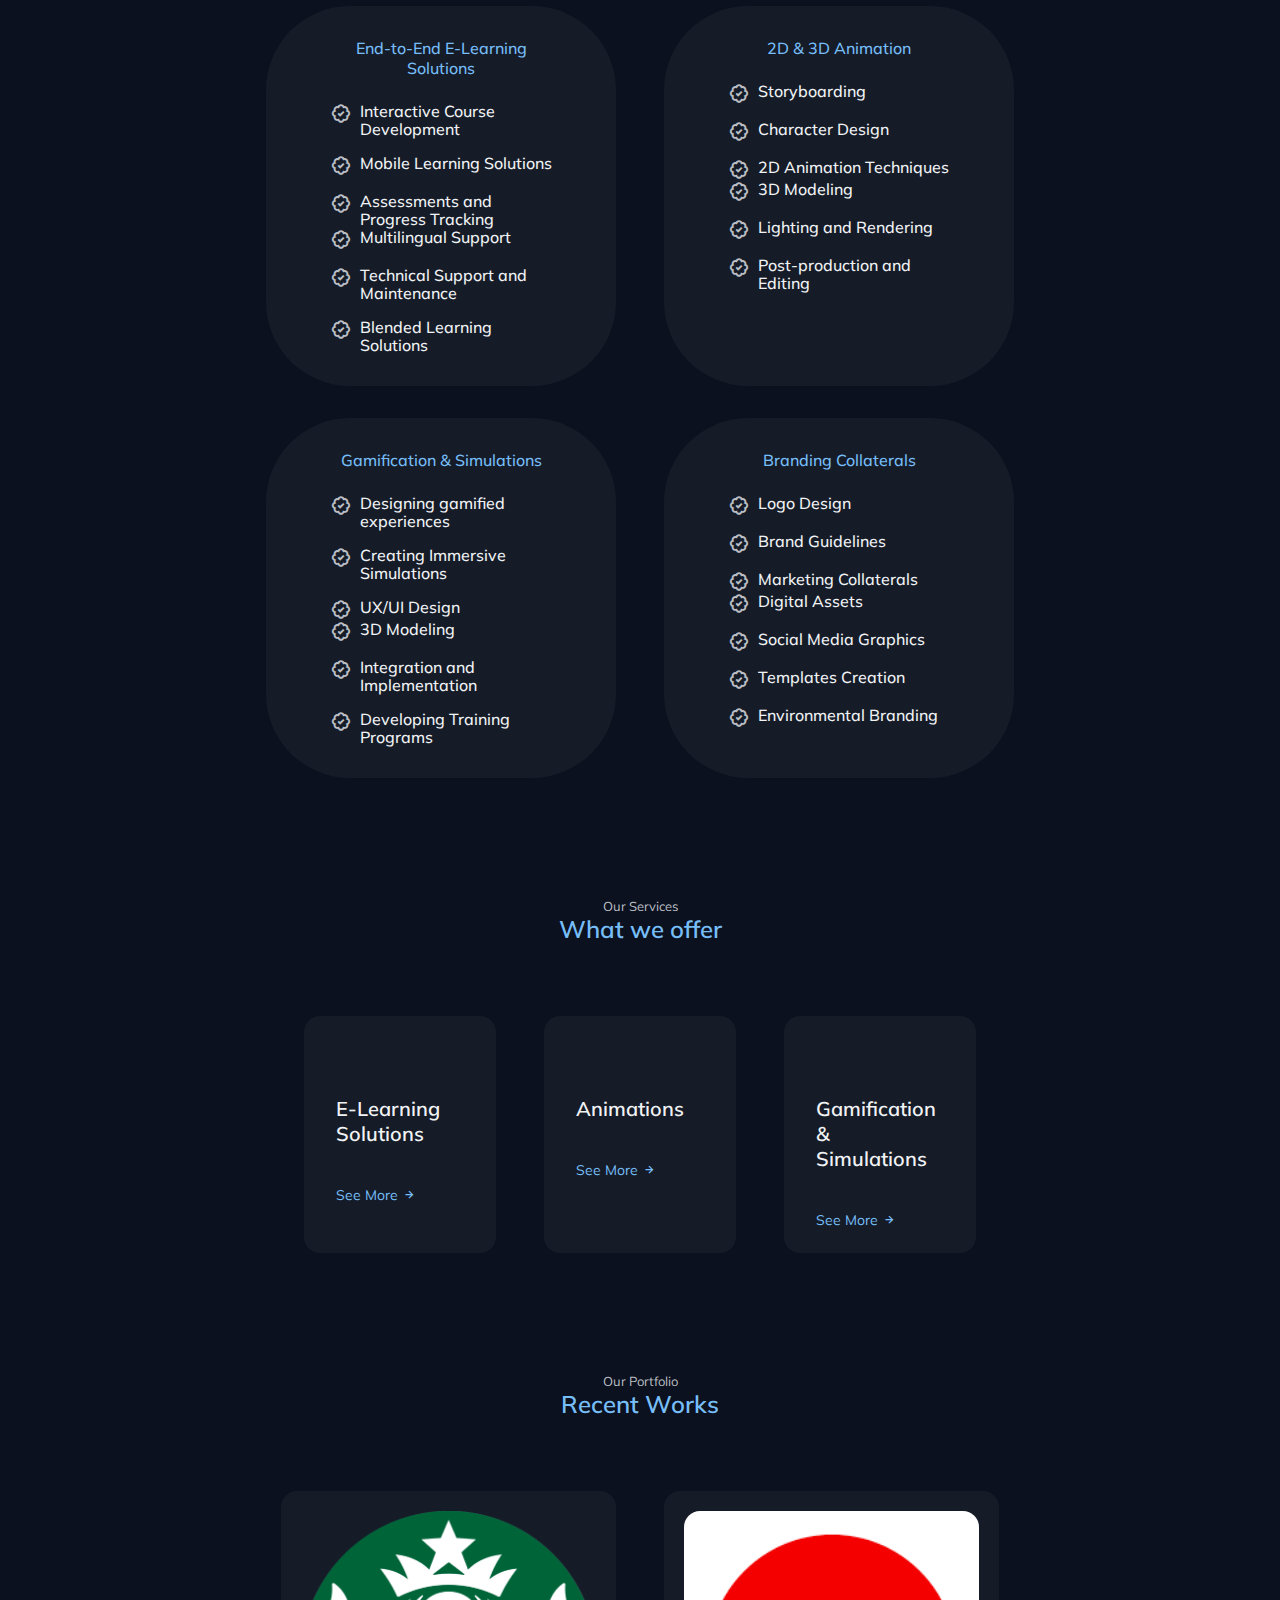
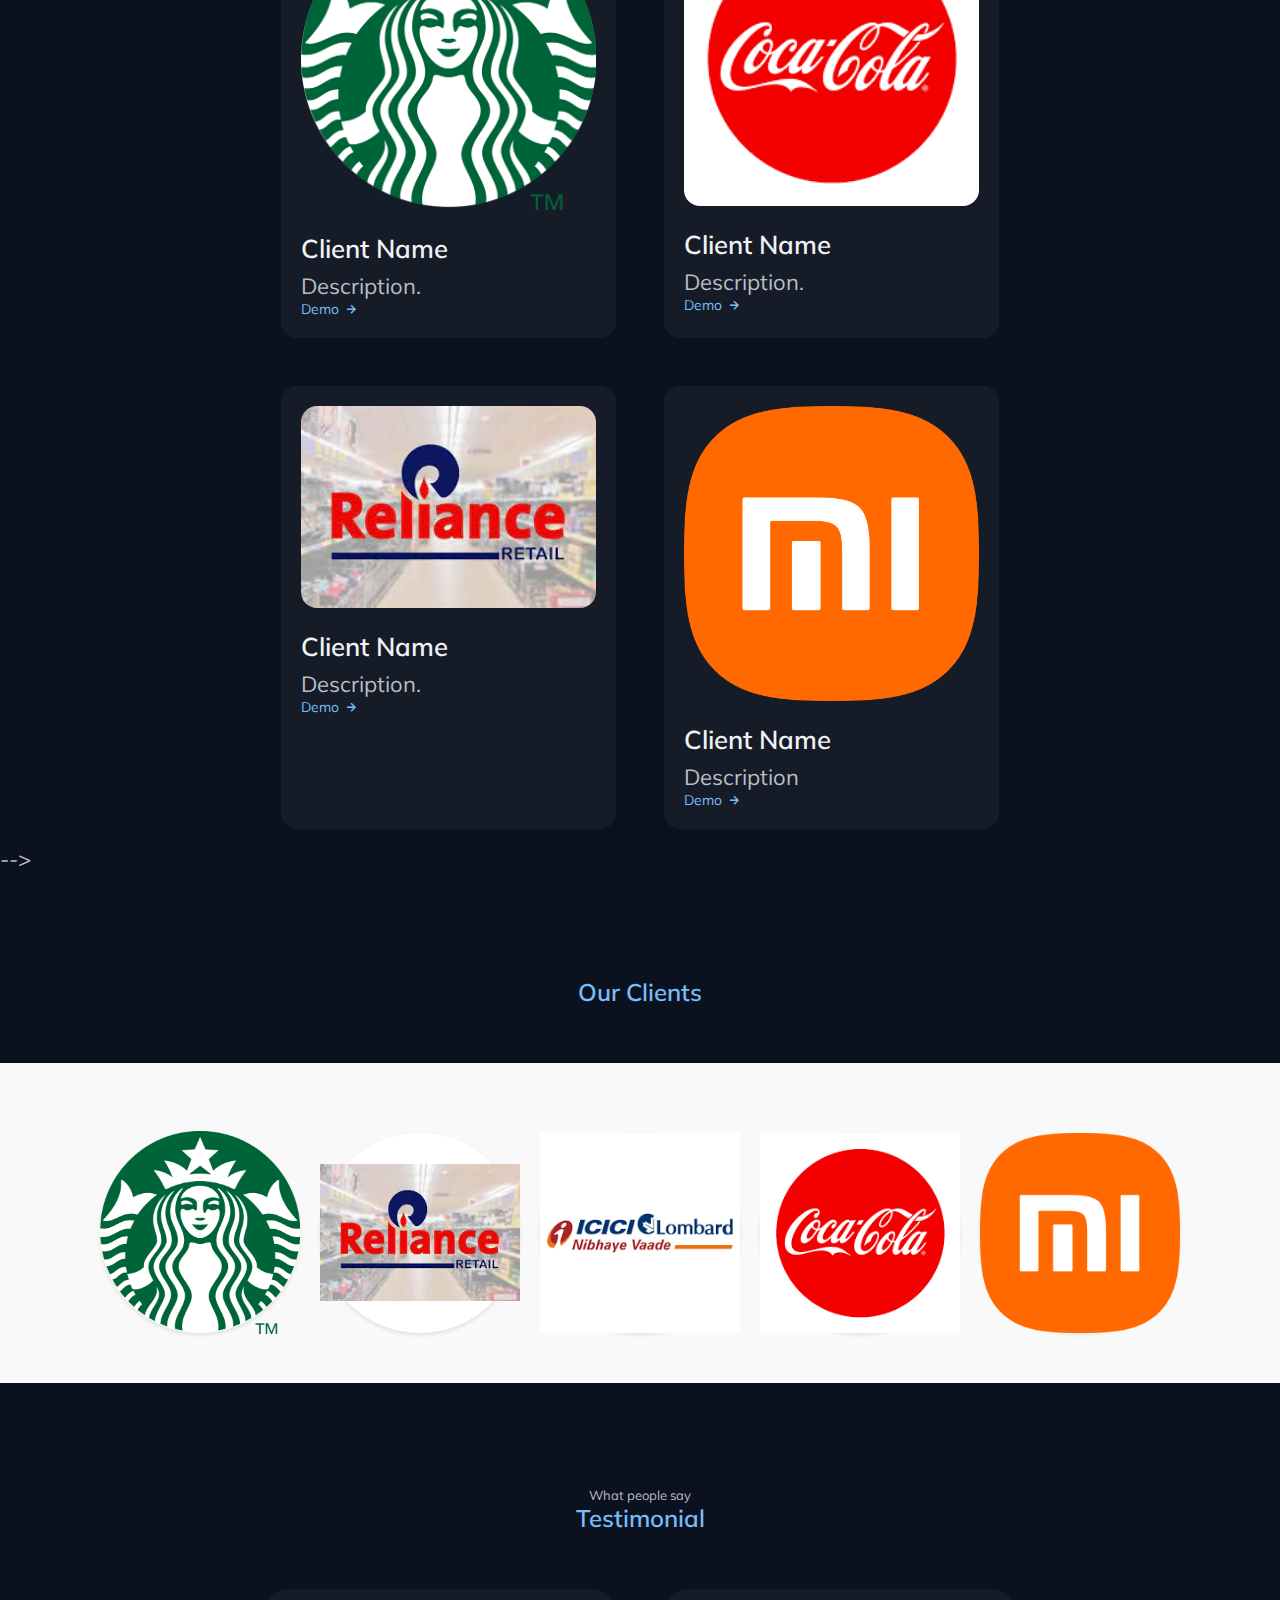
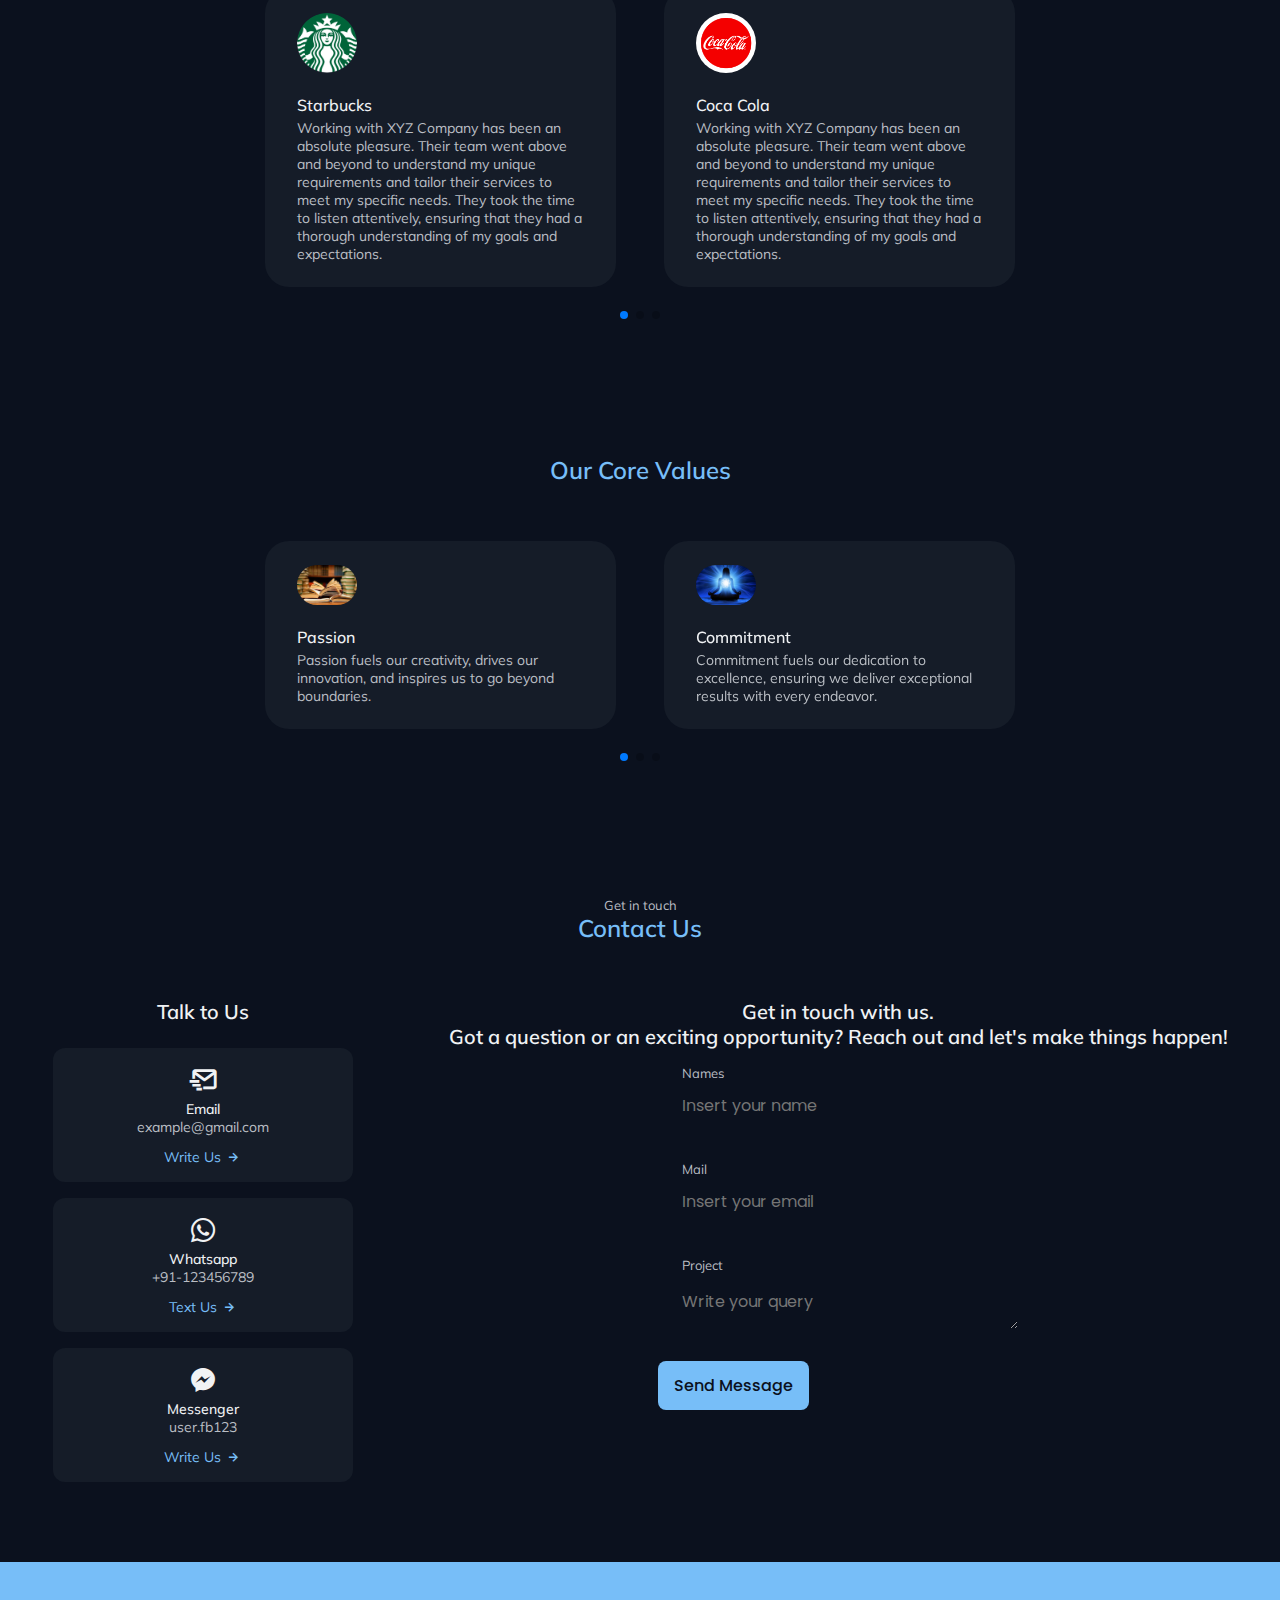
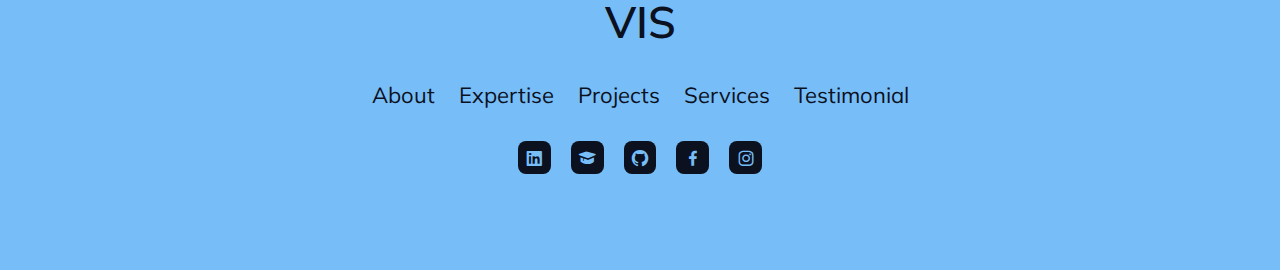
==== commit 53c97c15: "Update index.html" ====
--- a/index.html
+++ b/index.html
@@ -85,6 +85,8 @@
                      <h1 class="home__name">Virtual Interactive Solutionz</h1>
                      <h3 class="home__education">E-Learning and Classroom Training Providers</h3>
 
+                     <center><img src="assets/img/vislogo.png" class="home__img"> <br>
+                        Elevate Your Education: Embrace the Future of Learning Today!</center>
                      <!--<div class="home__buttons">
                          <a download="" href="assets/pdf/Ansel-Cv.pdf" class="button button--ghost">
                              Download CV
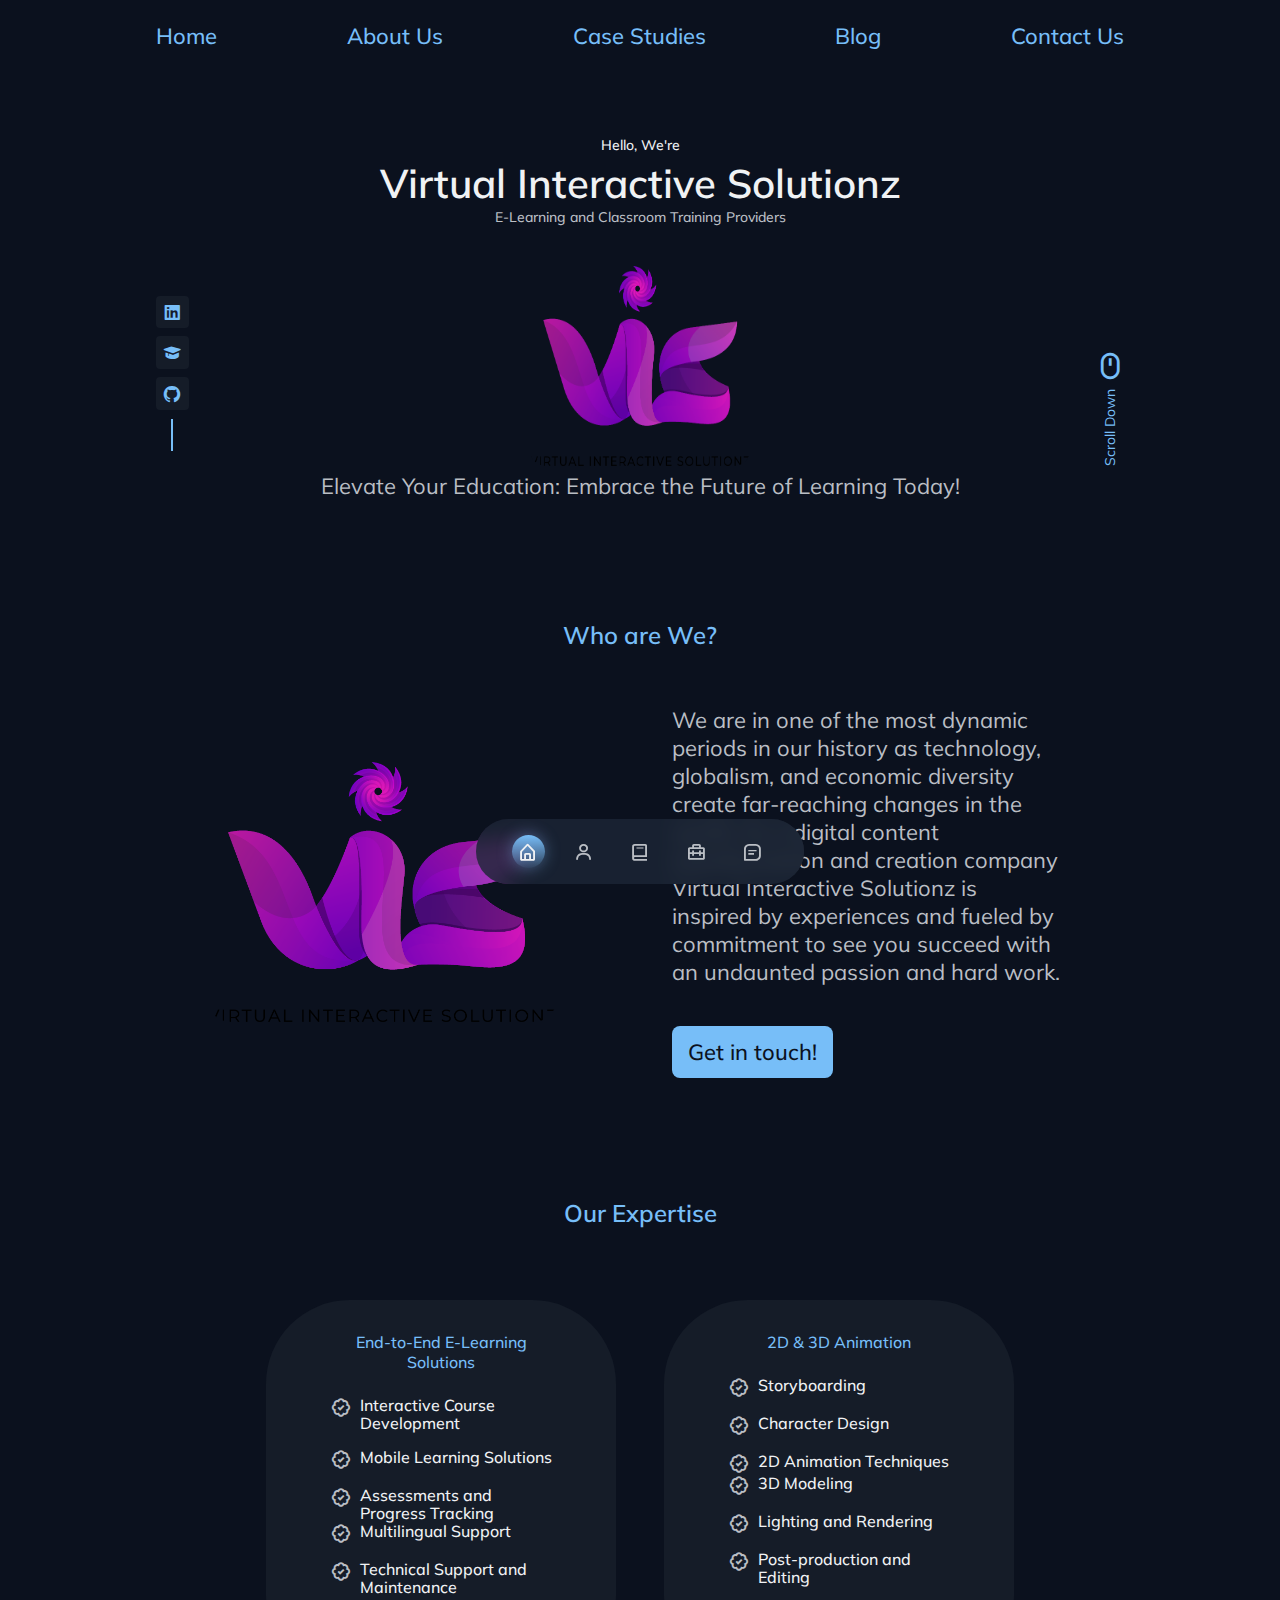
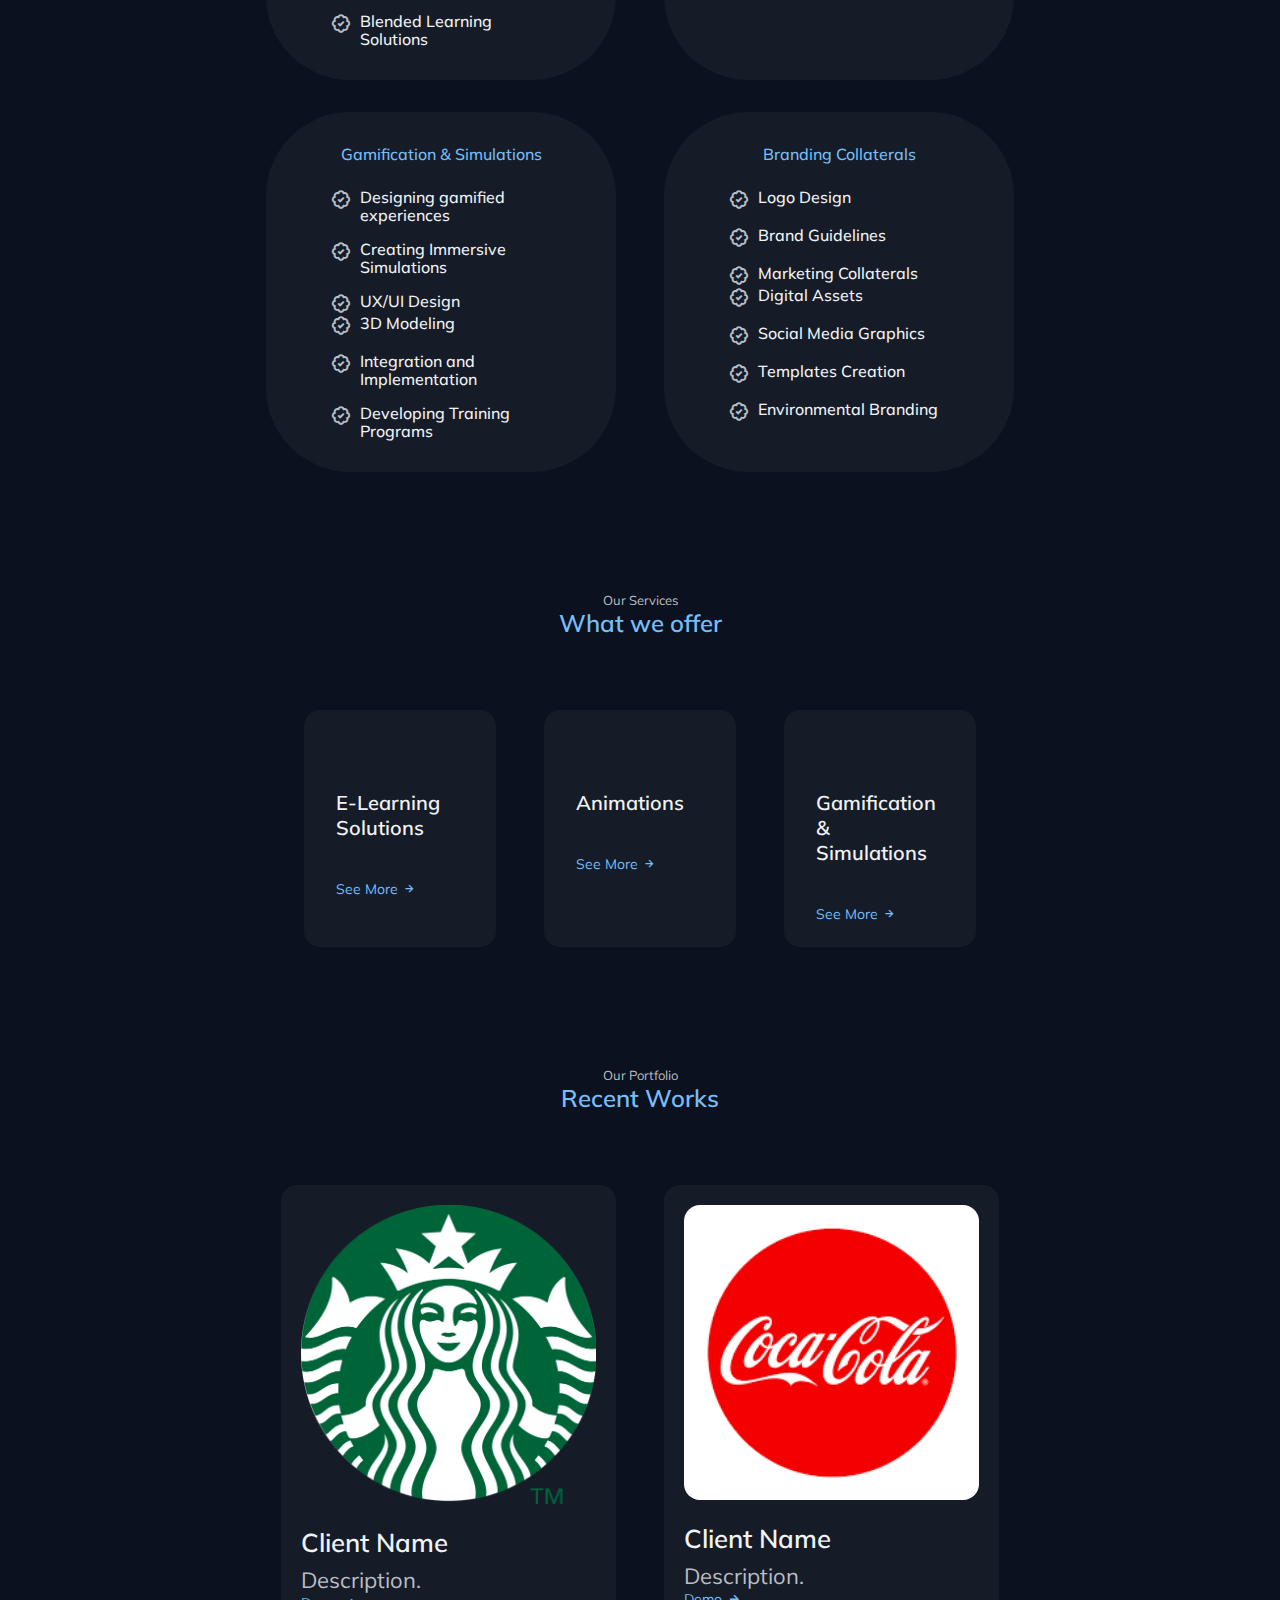
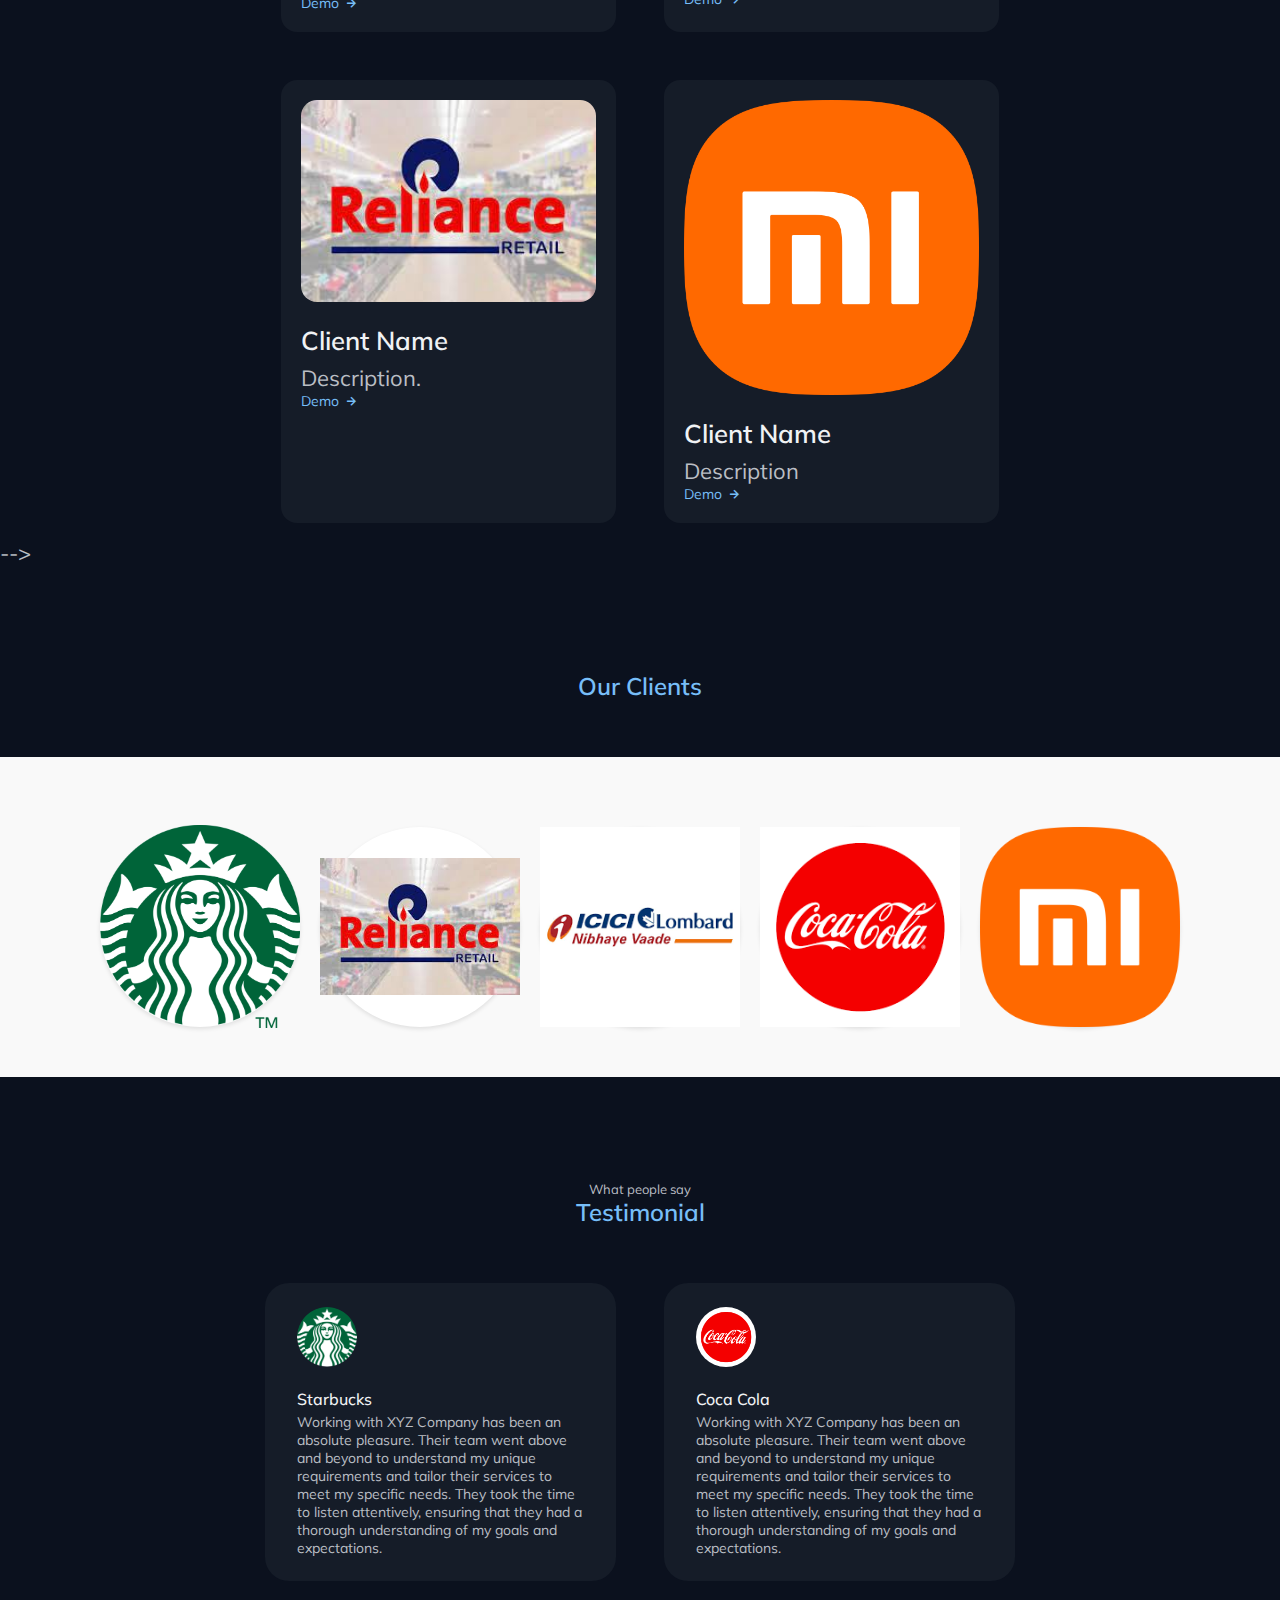
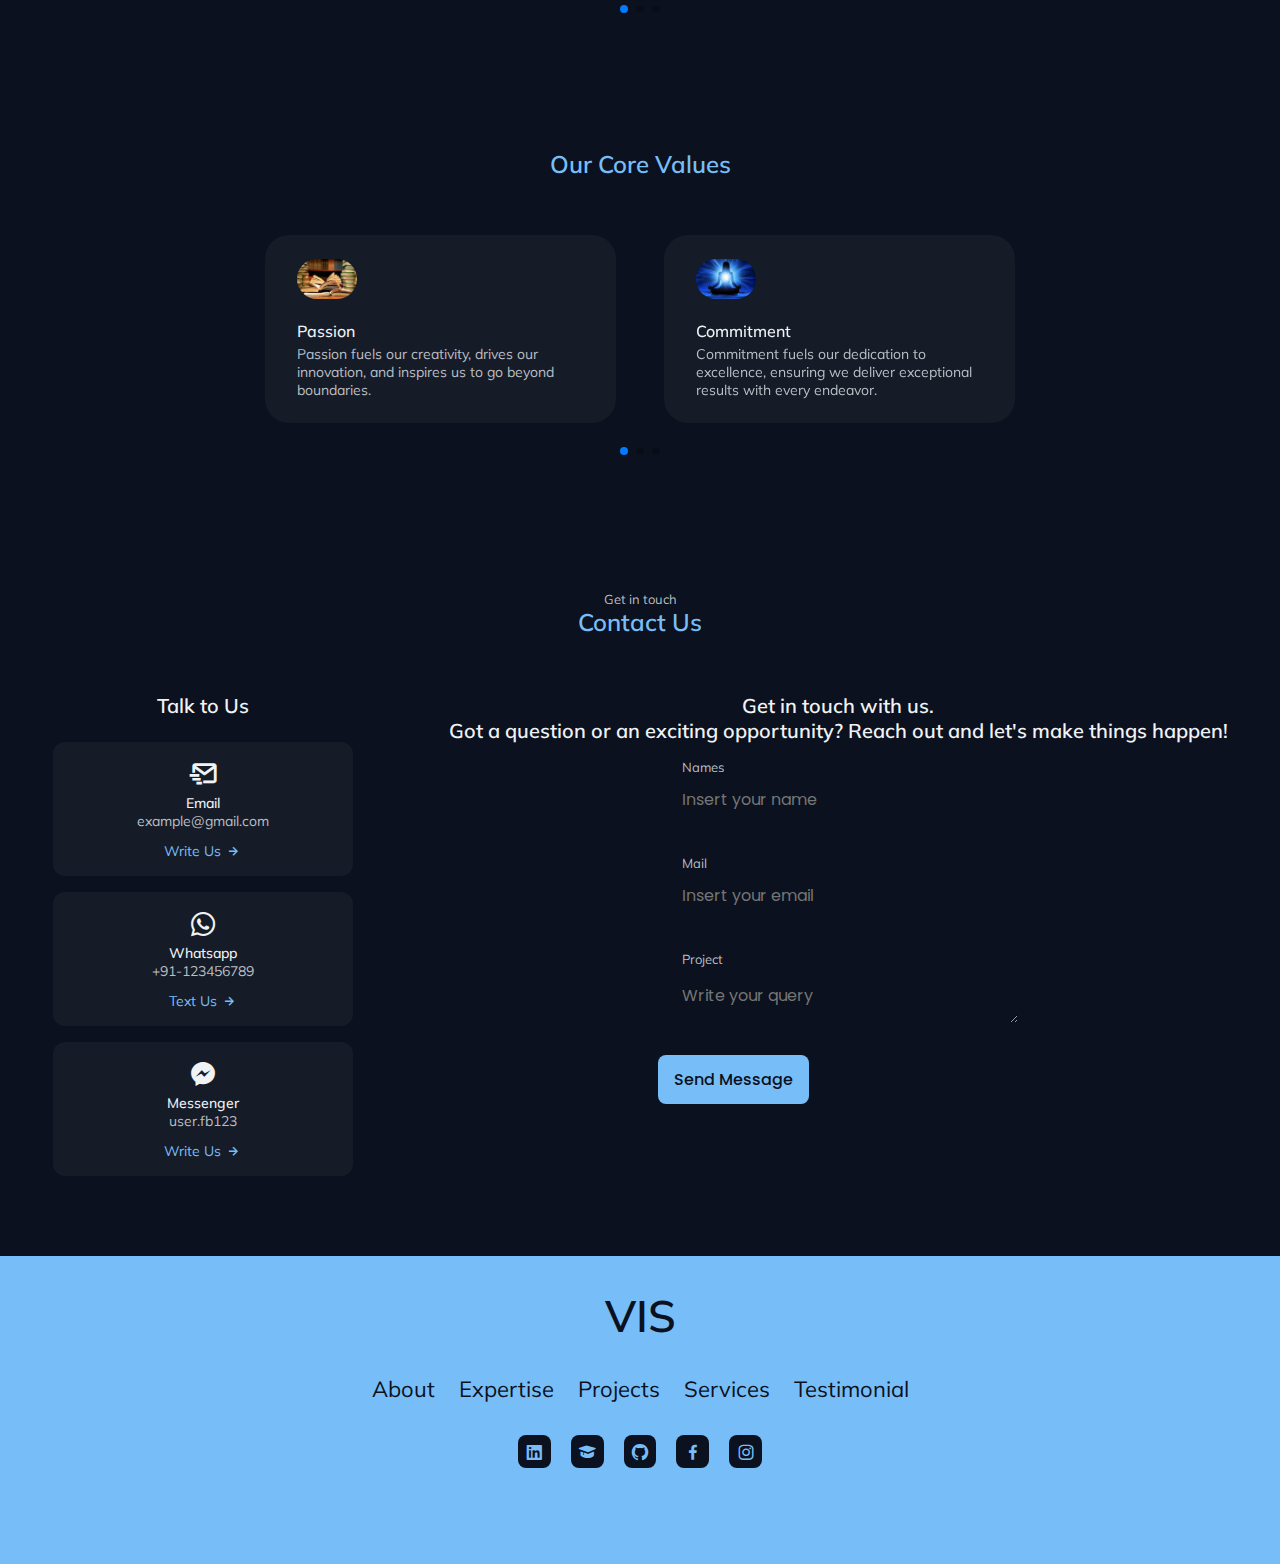
==== commit f3408de7: "Update index.html" ====
--- a/index.html
+++ b/index.html
@@ -95,12 +95,6 @@
                          <a href="#about" class="button">About Us</a>
                      </div>-->
                  </div>
-
-                 <!--<div class="home__handle">-->
-                     <center><img src="assets/img/vislogo.png" class="home__img"> <br>
-                        Elevate Your Education: Embrace the Future of Learning Today!</center>
-                     <!--<img src="assets/img/perfil.png" alt="" class="home__img">-->
-                 <!--</div>-->
 
                  <div class="home__social">
                      <a href="https://www.linkedin.com/company/virtual-interactive-solutionz-pvt-ltd/mycompany/" target="_blank" class="home__social-link">
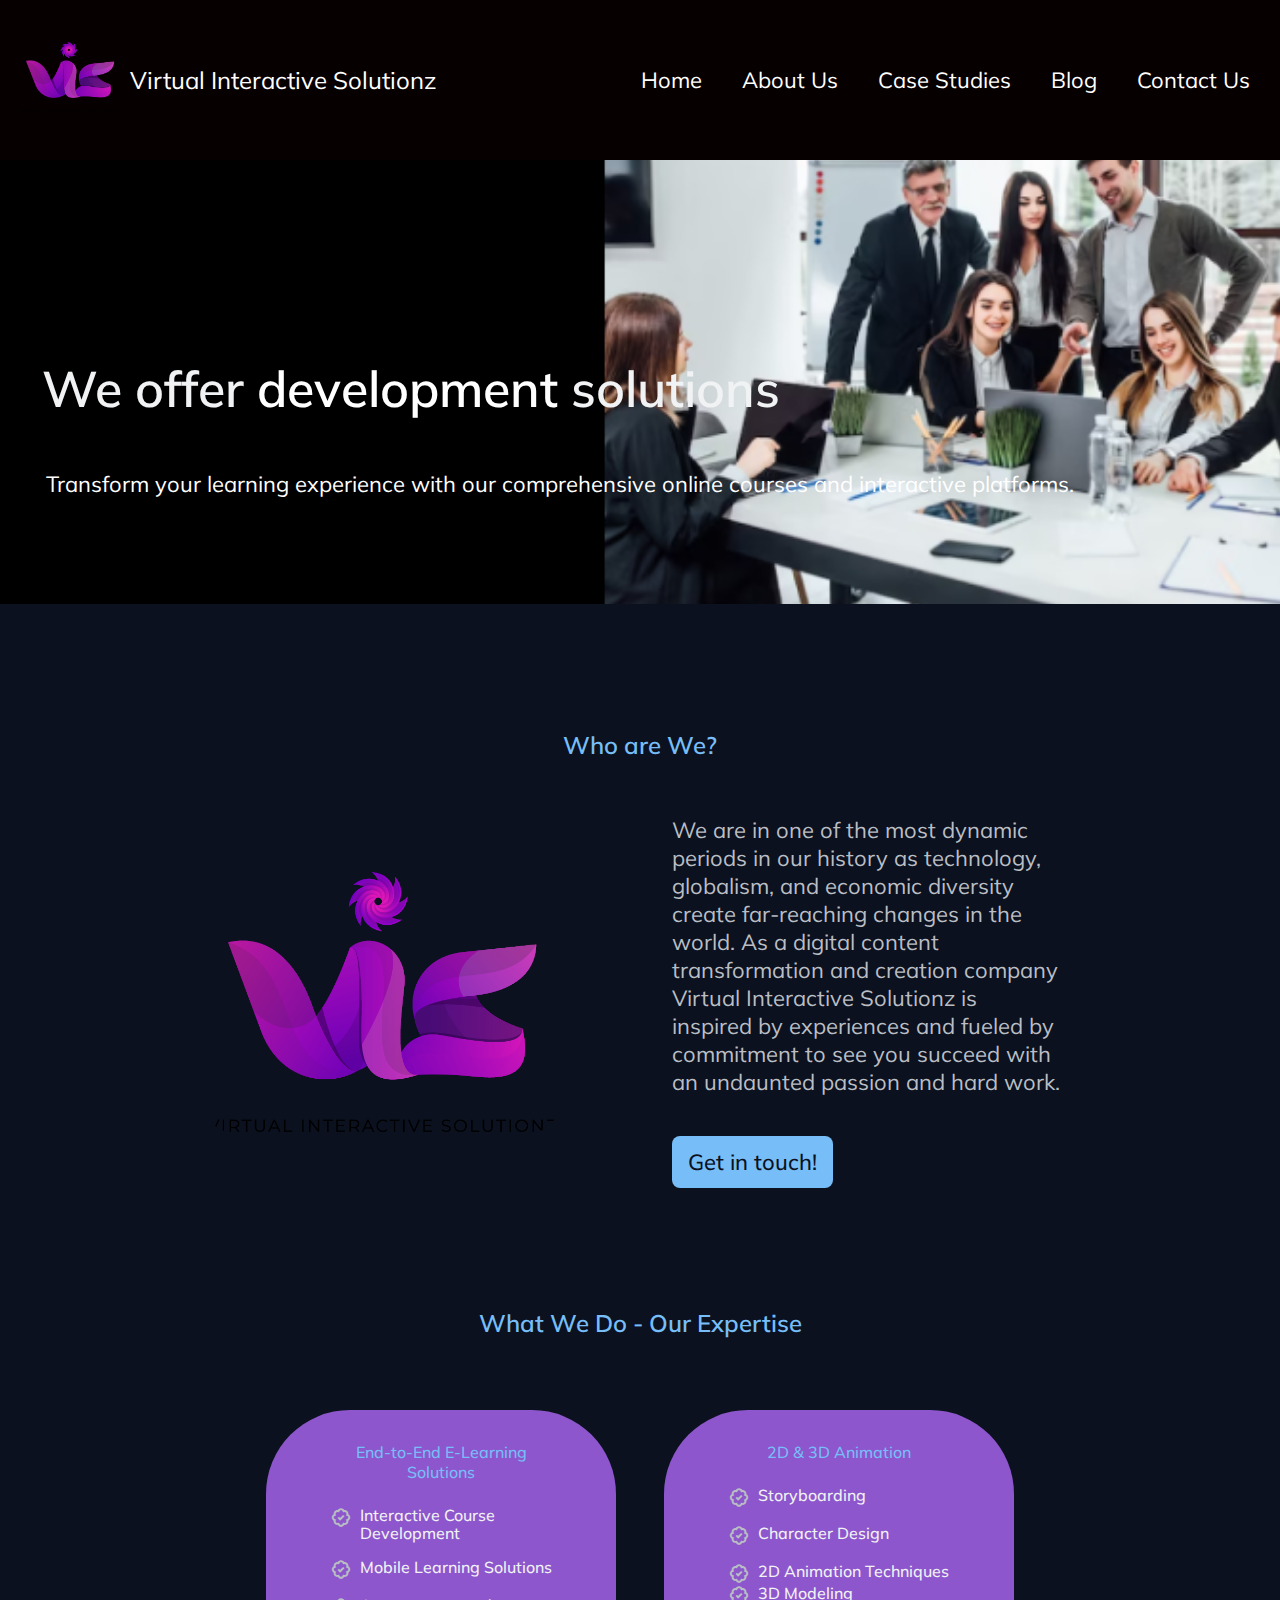
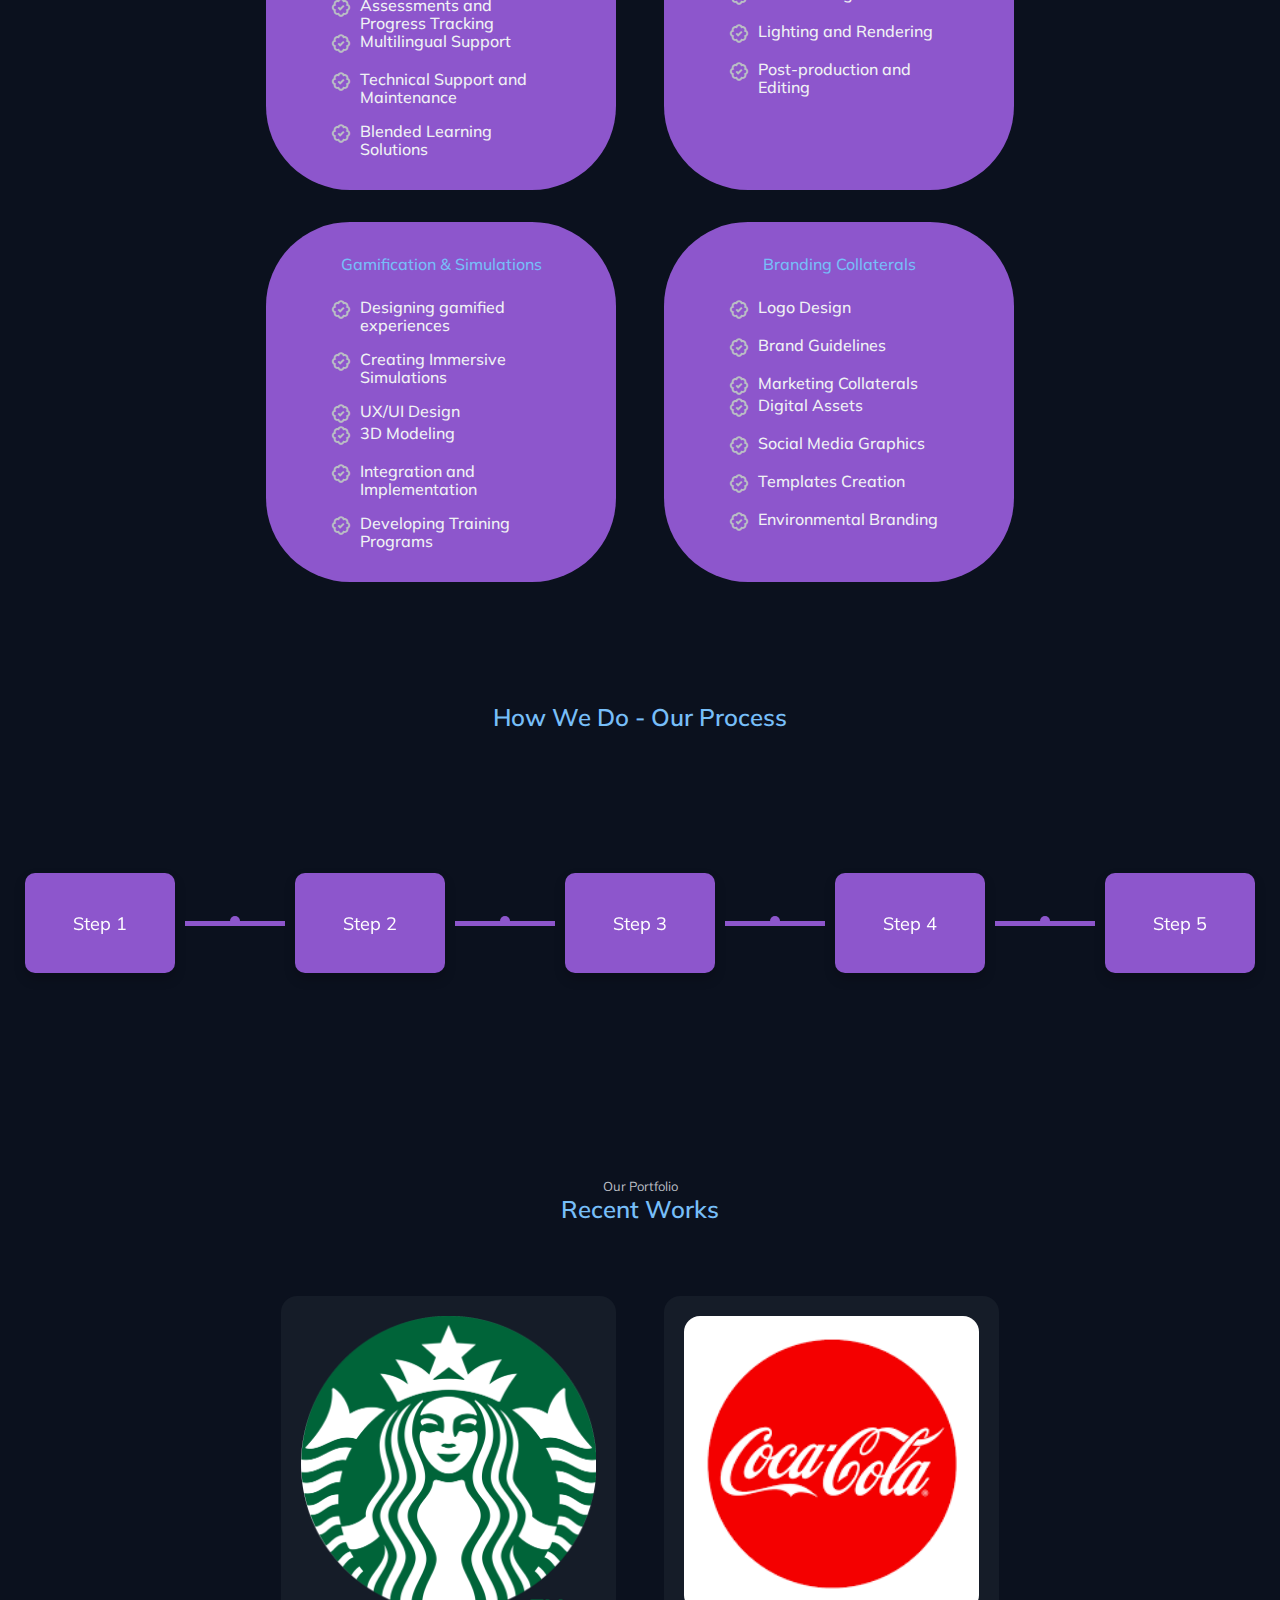
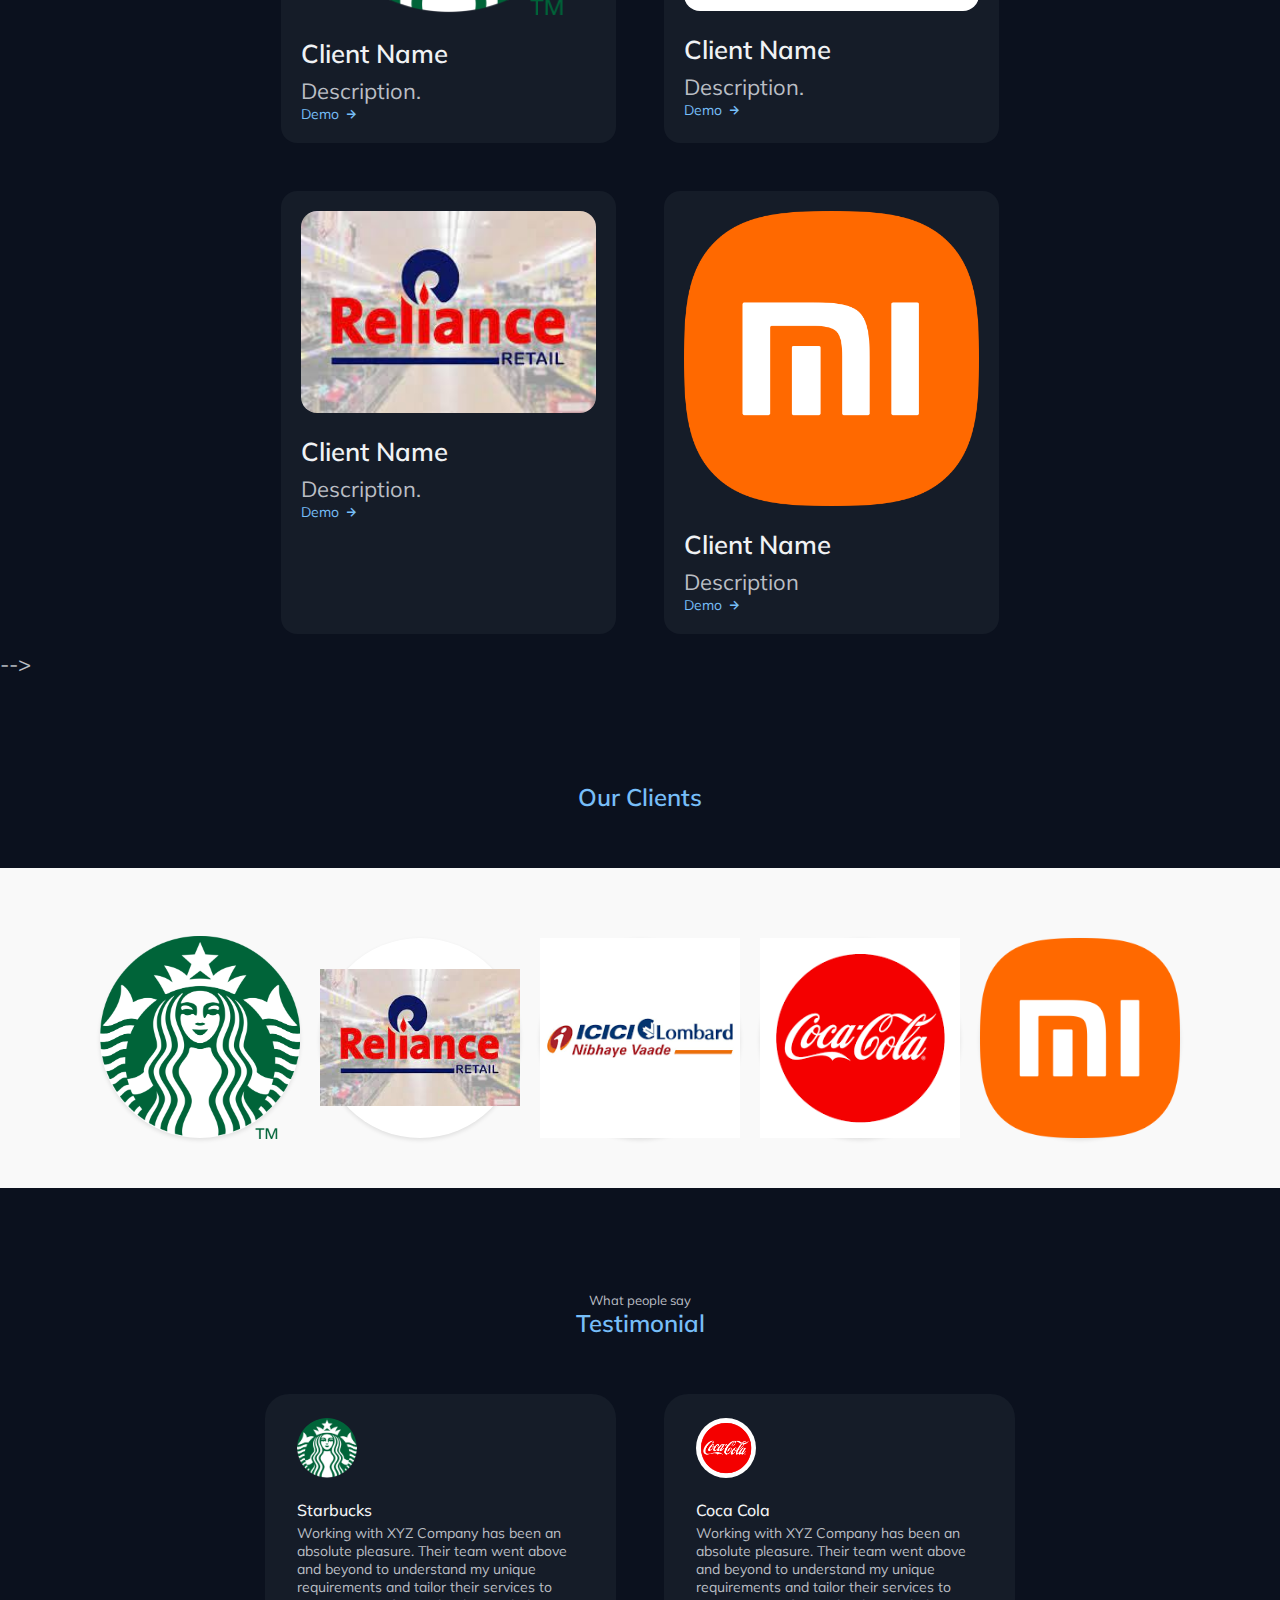
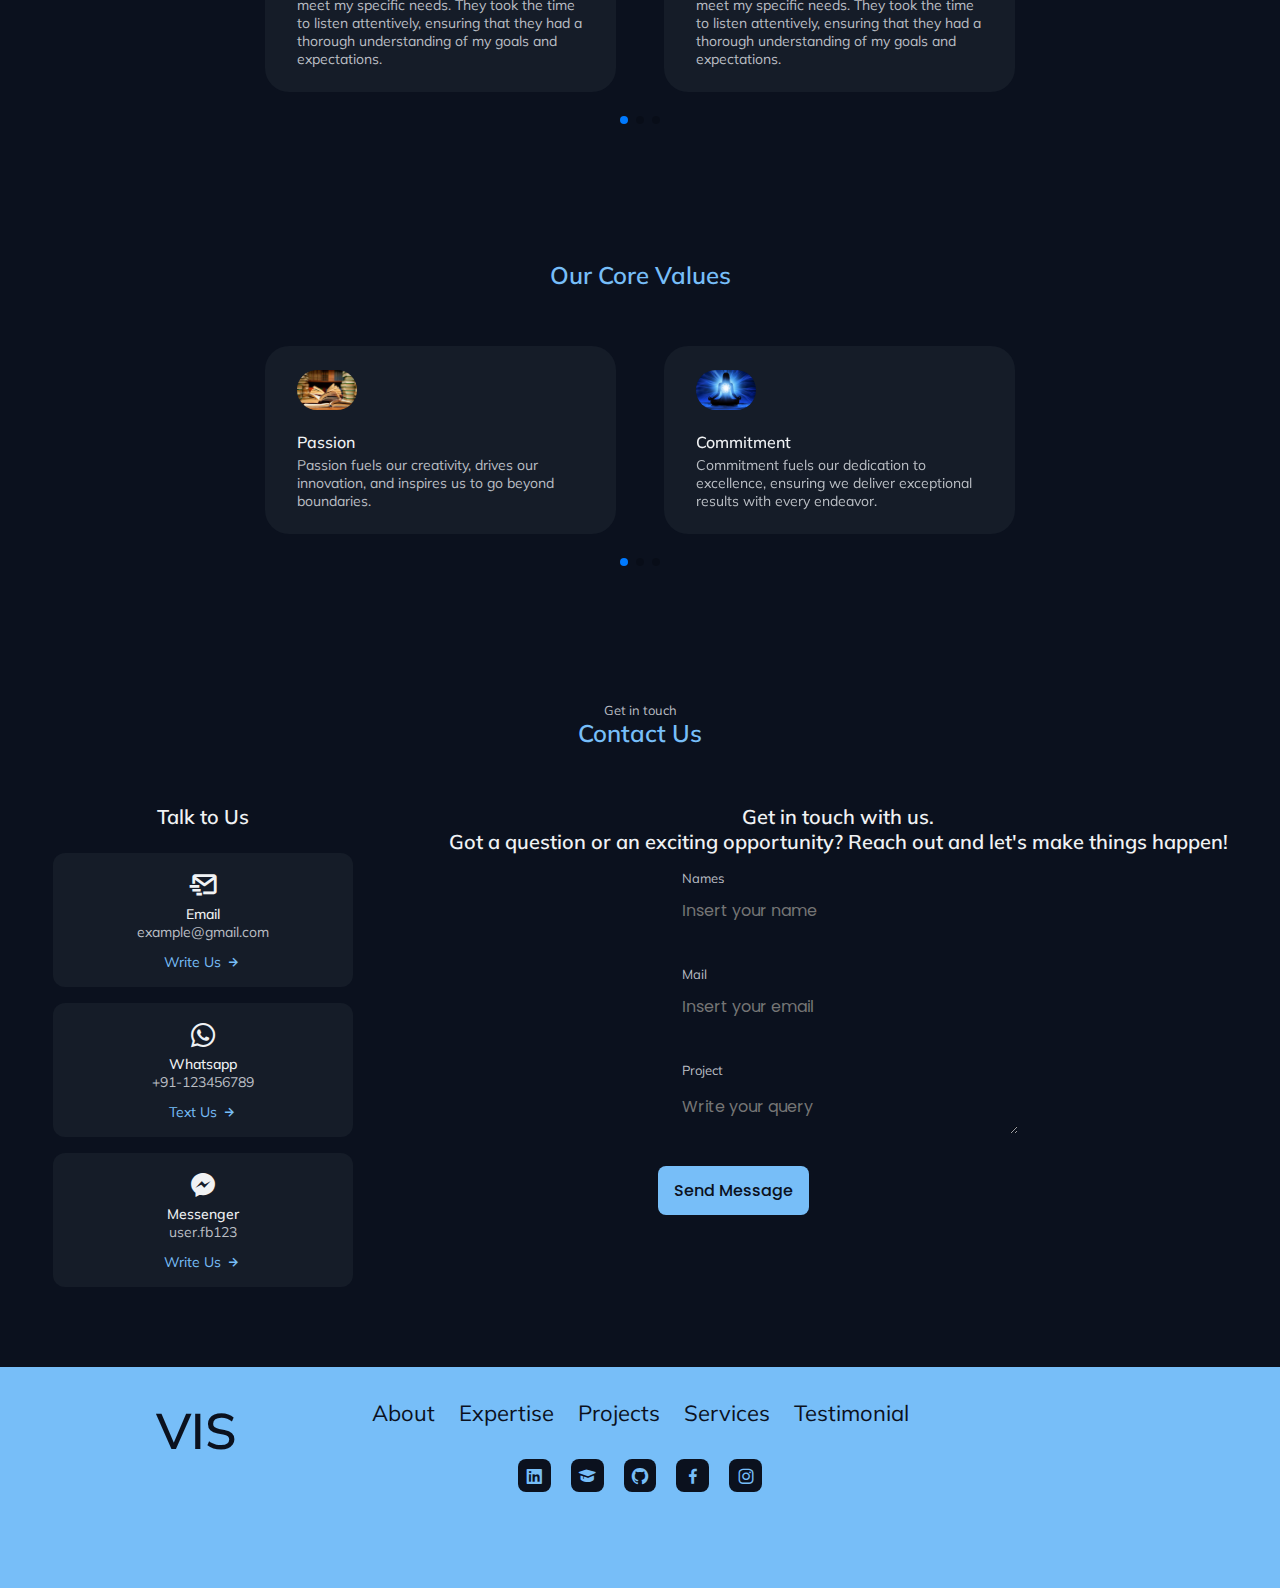
==== commit 7dc6e9e1: "design changes" ====
--- a/index.html
+++ b/index.html
@@ -29,57 +29,104 @@
     <body>
         <!--=============== HEADER ===============-->
         <header class="header" id="header">
-            <nav class="nav container">
-                <a href="#" class="nav__logo">Home</a>
-                <a href="aboutus.html" class="nav__logo">About Us</a>
-                <a href="casestudies.html" class="nav__logo">Case Studies</a>
-                <a href="blog.html" class="nav__logo">Blog</a>
-                <a href="contactus.html" class="nav__logo">Contact Us</a>
+            <nav class="nav">
+                <div class="nav__logo">
+                  <img src="assets/img/vislogo.png" alt="Company Logo" class="logo__image"></div>
+                  <span class="logo__name">Virtual Interactive Solutionz</span>
                 
-                <div class="nav__menu">
-                    <ul class="nav__list">
-                        <li class="nav__item">
-                            <a href="#home" class="nav__link active-link">
-                                <i class='bx bx-home-alt'></i>
-                            </a>
-                        </li>
-
-                        <li class="nav__item">
-                            <a href="#about" class="nav__link">
-                                <i class='bx bx-user'></i>
-                            </a>
-                        </li>
-
-                        <li class="nav__item">
-                            <a href="#skills" class="nav__link">
-                                <i class='bx bx-book'></i>
-                            </a>
-                        </li>
-
-                        <li class="nav__item">
-                            <a href="#work" class="nav__link">
-                                <i class='bx bx-briefcase-alt-2' ></i>
-                            </a>
-                        </li>
-
-                        <li class="nav__item">
-                            <a href="#contact" class="nav__link">
-                                <i class='bx bx-message-square-detail'></i>
-                            </a>
-                        </li> 
+                <ul class="nav__list">
+                  <li class="nav__item">
+                    <a href="#" class="nav__link">Home</a>
+                  </li>
+                  <li class="nav__item">
+                    <a href="aboutus.html" class="nav__link">About Us</a>
+                    <ul class="sub-links">
+                      <li><a href="aboutus.html#mission">Mission</a></li>
+                      <li><a href="aboutus.html#vision">Vision</a></li>
+                      <li><a href="aboutus.html#values">Values</a></li>
                     </ul>
-                </div>
-
-                <!--Theme change button -->
-                <!--<i class='bx bx-moon change-theme' id="theme-button"></i>-->
-            </nav>
+                  </li>
+                  <li class="nav__item">
+                    <a href="casestudies.html" class="nav__link">Case Studies</a>
+                    <ul class="sub-links">
+                      <li><a href="casestudies.html#case1">Case Study 1</a></li>
+                      <li><a href="casestudies.html#case2">Case Study 2</a></li>
+                      <li><a href="casestudies.html#case3">Case Study 3</a></li>
+                    </ul>
+                  </li>
+                  <li class="nav__item">
+                    <a href="blog.html" class="nav__link">Blog</a>
+                    <ul class="sub-links">
+                      <li><a href="blog.html#post1">Blog Post 1</a></li>
+                      <li><a href="blog.html#post2">Blog Post 2</a></li>
+                      <li><a href="blog.html#post3">Blog Post 3</a></li>
+                    </ul>
+                  </li>
+                  <li class="nav__item">
+                    <a href="contactus.html" class="nav__link">Contact Us</a>
+                    <ul class="sub-links">
+                      <li><a href="contactus.html#email">Email</a></li>
+                      <li><a href="contactus.html#phone">Phone</a></li>
+                      <li><a href="contactus.html#address">Address</a></li>
+                    </ul>
+                  </li>
+                </ul>
+              </nav>
         </header>
 
         <!--=============== MAIN ===============-->
         <main class="main">
             <!--=============== HOME ===============-->
             <section class="home section" id="home">
-             <div class="home__container container grid">
+        <div class="carousel-container">
+          <div class="carousel-slide">
+            <img src="assets/img/ex1.png" alt="Image 1">
+            <div class="carousel-caption">
+              <h1 id="changing-text">We offer <span class="dynamic-text" id="dynamic-text">development</span> solutions</h1></div>
+              <div class="carousel-description">Transform your learning experience with our comprehensive online courses and interactive platforms.</div>
+            
+          </div>
+          <div class="carousel-slide">
+            <img src="assets/img/ex2.png" alt="Image 2">
+            <div class="carousel-caption">
+                <h1 id="changing-text">We offer <span class="dynamic-text" id="dynamic-text">animation</span> solutions</h1></div>
+              <div class="carousel-description">Access a vast library of educational resources and engage in virtual classrooms for immersive e-learning.</div>
+            
+          </div>
+          <div class="carousel-slide">
+            <img src="assets/img/ex3.png" alt="Image 3">
+            <div class="carousel-caption">
+                <h1 id="changing-text">We offer <span class="dynamic-text" id="dynamic-text">marketing</span> solutions</h1></div>
+              <div class="carousel-description">Enhance your skills and knowledge through personalized learning paths tailored to your educational goals.</div>
+            
+          </div>
+
+          <div class="carousel-slide">
+            <img src="assets/img/ex3.png" alt="Image 3">
+            <div class="carousel-caption">
+                <h1 id="changing-text">We offer <span class="dynamic-text" id="dynamic-text">training</span> solutions</h1></div>
+              <div class="carousel-description">Enhance your skills and knowledge through personalized learning paths tailored to your educational goals.</div>
+            
+          </div>
+
+          <div class="carousel-slide">
+            <img src="assets/img/ex3.png" alt="Image 3">
+            <div class="carousel-caption">
+                <h1 id="changing-text">We offer <span class="dynamic-text" id="dynamic-text">designing</span> solutions</h1></div>
+              <div class="carousel-description">Enhance your skills and knowledge through personalized learning paths tailored to your educational goals.</div>
+            
+          </div>
+
+          <div class="carousel-slide">
+            <img src="assets/img/ex3.png" alt="Image 3">
+            <div class="carousel-caption">
+                <h1 id="changing-text">We offer <span class="dynamic-text" id="dynamic-text">coding</span> solutions</h1></div>
+              <div class="carousel-description">Enhance your skills and knowledge through personalized learning paths tailored to your educational goals.</div>
+            
+          </div>
+        </div>
+
+             <!--<div class="home__container container grid">
                  <div class="home__data">
                      <span class="home__greeting">Hello, We're</span>
                      <h1 class="home__name">Virtual Interactive Solutionz</h1>
@@ -87,13 +134,6 @@
 
                      <center><img src="assets/img/vislogo.png" class="home__img"> <br>
                         Elevate Your Education: Embrace the Future of Learning Today!</center>
-                     <!--<div class="home__buttons">
-                         <a download="" href="assets/pdf/Ansel-Cv.pdf" class="button button--ghost">
-                             Download CV
-                         </a>
-                         <div class="home__buttons">
-                         <a href="#about" class="button">About Us</a>
-                     </div>-->
                  </div>
 
                  <div class="home__social">
@@ -112,7 +152,7 @@
                     <i class='bx bx-mouse home__scroll-icon' ></i>
                     <span class="home__scroll-name">Scroll Down</span>
                 </a>
-             </div>  
+             </div>-->
             </section>
 
             <!--=============== ABOUT ===============-->
@@ -142,7 +182,7 @@
             <!--=============== SKILLS ===============-->
             <section class="skills section" id="skills">
               <!--<span class="section__subtitle">My Abilities</span> -->
-              <h2 class="section__title">Our Expertise</h2> 
+              <h2 class="section__title">What We Do - Our Expertise</h2> 
 
               <div class="skills__container container grid">
                   <div class="skills__content">
@@ -412,7 +452,7 @@
             </section>
 
             <!--=============== SERVICES ===============-->
-            <section class="services section" id="services">
+            <!--<section class="services section" id="services">
                 <span class="section__subtitle">Our Services</span>
                     <h2 class="section__title">What we offer</h2>
 
@@ -575,20 +615,74 @@
                             </div>
                         </div>
                     </div>
-            </section>
-
+            </section>-->
+            <section class="skills section" id="skills">
+            <h2 class="section__title">How We Do - Our Process</h2> 
+           
+            <div class="process-container">
+                <div class="process-step">
+                  <div class="step-front">
+                    <span>Step 1</span>
+                  </div>
+                  <div class="step-back">
+                    <h3>Step 1</h3>
+                    <p>Step 1 description goes here.</p>
+                  </div>
+                </div>
+                <div class="connector">
+                  <div class="connector-circle"></div>
+                </div>
+                <div class="process-step">
+                  <div class="step-front">
+                    <span>Step 2</span>
+                  </div>
+                  <div class="step-back">
+                    <h3>Step 2</h3>
+                    <p>Step 2 description goes here.</p>
+                  </div>
+                </div>
+                <div class="connector">
+                  <div class="connector-circle"></div>
+                </div>
+                <div class="process-step">
+                    <div class="step-front">
+                      <span>Step 3</span>
+                    </div>
+                    <div class="step-back">
+                      <h3>Step 3</h3>
+                      <p>Step 3 description goes here.</p>
+                    </div>
+                </div>
+                <div class="connector">
+                    <div class="connector-circle"></div>
+                  </div>
+                  <div class="process-step">
+                      <div class="step-front">
+                        <span>Step 4</span>
+                      </div>
+                      <div class="step-back">
+                        <h3>Step 4</h3>
+                        <p>Step 4 description goes here.</p>
+                      </div>
+                  </div>
+                  <div class="connector">
+                    <div class="connector-circle"></div>
+                  </div>
+                  <div class="process-step">
+                      <div class="step-front">
+                        <span>Step 5</span>
+                      </div>
+                      <div class="step-back">
+                        <h3>Step 5</h3>
+                        <p>Step 5 description goes here.</p>
+                      </div>
+                  </div>
+              </div>
+            </section> 
             <!--=============== WORK ===============-->
             <section class="work section" id="work">
                 <span class="section__subtitle">Our Portfolio</span>
                 <h2 class="section__title">Recent Works</h2>
-                
-                
-                <!--<div class="work__filters">
-                    <span class="work__item active-work" data-filter='all'>All</span>
-                    <span class="work__item" data-filter='.web'>Web</span>
-                    <span class="work__item" data-filter='.movil'>Movil</span>
-                    <span class="work__item" data-filter='.design'>Design</span>
-                </div>-->
 
                 <div class="work__container container grid">
                     <div class="work__card mix web">
--- a/assets/css/styles.css
+++ b/assets/css/styles.css
@@ -195,6 +195,245 @@
 }
 
 /*=============== REUSABLE CSS CLASSES ===============*/
+
+h1 {
+  position: absolute;
+  font-size: 50px;
+  
+}
+
+.dynamic-text {
+  display: inline-block;
+  animation: changeText 6s infinite;
+  color: #fff;
+}
+
+@keyframes changeText {
+  0%, 100% { opacity: 0; }
+  16.666% { opacity: 1; }
+  33.333% { opacity: 0; }
+  50% { opacity: 1; }
+  66.666% { opacity: 0; }
+  83.333% { opacity: 1; }
+}
+
+
+
+
+.carousel-container {
+  position: relative;
+  width: 70%;
+  width: 1400px;
+}
+
+.carousel-slide {
+  display: none;
+}
+
+.carousel-slide img {
+  padding-top: 50px;
+  width: 100%;
+  
+  object-fit: cover;
+  height: 500px;
+}
+
+.carousel-caption {
+  position: absolute;
+  top: 50%;
+  left: 3%;
+  transform: translate(-50%, -50%);
+  color: rgb(243, 234, 234);
+  white-space: nowrap;
+}
+
+.carousel-description {
+  position: absolute;
+  top: 75%;
+  left: 40%;
+  transform: translate(-50%, -50%);
+  color: #fff;
+  white-space: nowrap;
+}
+
+.carousel-prev,
+.carousel-next {
+  position: absolute;
+  top: 50%;
+  transform: translateY(-50%);
+  font-size: 24px;
+  color: #fff;
+  cursor: pointer;
+}
+
+.carousel-prev {
+  left: 10px;
+}
+
+.carousel-next {
+  right: 10px;
+} 
+.nav {
+  background-color: rgb(7, 0, 0);
+  color: #fff;
+  display: flex; /* Display flex to align the logo and links horizontally */
+  align-items: center; /* Center the items vertically within the flex container */
+  padding: 80px 20px; /* Add some padding for spacing */
+}
+
+.logo__image {
+  width: 100px; /* Set the width of the logo image */
+  height: 70px; /* Set the height of the logo image */
+  margin-right: 10px; /* Add some spacing between the logo image and company name */
+}
+
+.logo__name {
+  font-size: 1.5rem; /* Set the font size for the company name */
+  flex: 1; /* Use flex: 1 to allow the company name to take up available space */
+}
+
+.nav__list {
+  list-style: none;
+  padding: 0;
+  margin: 0;
+  display: flex;
+}
+
+.nav__item {
+  margin-right: 20px;
+  position: relative;
+}
+
+.nav__item:last-child {
+  margin-right: 0;
+}
+
+.nav__link {
+  text-decoration: none;
+  color: #fff;
+  padding: 10px;
+}
+
+.nav__link:hover {
+  background-color: #555;
+}
+
+.sub-links {
+  list-style: none;
+  padding: 0;
+  margin: 0;
+  display: none;
+  background-color: rgb(15, 15, 15);
+  position: absolute;
+  top: 100%;
+  left: 0;
+  z-index: 1;
+}
+
+.nav__item:hover .sub-links {
+  display: block;
+}
+
+.sub-links li {
+  margin-right: 0;
+}
+
+.sub-links a {
+  color: #fff;
+  text-decoration: none;
+  display: block;
+  padding: 8px;
+}
+
+.sub-links a:hover {
+  background-color: #777;
+}
+
+.image-container {
+  flex: 0 0 auto; /* To prevent the image from growing or shrinking */
+  margin-right: 20px; /* Adjust the desired space between the image and text */
+}
+
+.image-container img {
+  width: 100px; /* Adjust the image size as needed */
+  height: auto;
+}
+
+.process-container {
+  display: flex;
+  align-items: center;
+  justify-content: center;
+  height: 30vh;
+}
+
+.process-step {
+  position: relative;
+  width: 150px;
+  height: 100px;
+  background-color: rgb(141, 86, 204);
+  color: #fff;
+  font-size: 18px;
+  display: flex;
+  justify-content: center;
+  align-items: center;
+  border-radius: 10px;
+  margin: 0 10px;
+  cursor: pointer;
+  perspective: 1000px;
+  box-shadow: 0 6px 12px rgba(0, 0, 0, 0.2);
+  transition: transform 0.6s;
+}
+
+.process-step:hover .step-front {
+  transform: rotateY(180deg);
+}
+
+.process-step:hover .step-back {
+  transform: rotateY(0);
+}
+
+.step-front, .step-back {
+  position: absolute;
+  width: 100%;
+  height: 100%;
+  display: flex;
+  justify-content: center;
+  align-items: center;
+  backface-visibility: hidden;
+  transition: transform 0.6s;
+}
+
+.step-back {
+  transform: rotateY(180deg);
+  background-color: #f44336;
+  color: #fff;
+  border-radius: 10px;
+  padding: 10px;
+}
+
+.connector {
+  position: relative;
+  width: 100px;
+  height: 5px;
+  background-color: rgb(141, 86, 204);
+}
+
+.connector-circle {
+  position: absolute;
+  top: -5px;
+  width: 10px;
+  height: 10px;
+  background-color: rgb(141, 86, 204);
+  border-radius: 50%;
+  left: 50%;
+  transform: translateX(-50%);
+}
+
+
+
+
+
+
 .container {
   max-width: 968px;
   margin-left: 1rem;
@@ -242,7 +481,7 @@
   transition: .4s; /* for light mode animation */
 }
 
-.nav{
+/*.nav{
   height: var(--header-height);
   display: flex;
   justify-content: space-between;
@@ -256,7 +495,7 @@
 }
 
 .nav__logo:hover{
-  color: var(--first-color-alt);
+  color: magenta;
 }
 
 .nav__menu{
@@ -267,7 +506,7 @@
   border-radius: 4rem;
   padding: 1rem 2.25rem;
   backdrop-filter: blur(10px);
-  transition: .4s; /* for light mode animation */
+  transition: .4s; 
 }
 
 .nav__list{
@@ -284,7 +523,6 @@
   border-radius: 5rem;
 }
 
-/* Active link */
 .active-link{
   background: linear-gradient(180deg,
             hsla(var(--first-hue), var(--sat), var(--lig), 1), 
@@ -294,16 +532,17 @@
   color: var(--title-color);
 }
 
-/* Change background header */
+
 .scroll-header{
   box-shadow: 0 4px 4px hsla(0, 0%, 4%, .3);
 }
+*/
 
 /*=============== HOME ===============*/
 .home__container{
   position: relative;
   row-gap: 4.5rem;
-  padding-top: 2rem;
+  padding-top: 0.2rem;
 }
 
 .home__data{
@@ -332,7 +571,7 @@
 }
 
 .home__img{
-  width: 200px;
+  width: 300px;
   height: 200px;
   border-radius: 1rem 1rem 1rem 1rem;
 }
@@ -487,7 +726,7 @@
 }
 
 .skills__content{
-  background-color: var(--container-color);
+  background-color: rgb(141, 86, 204);
   padding: 1.5rem;
   border-radius: 5.25rem;
 }
